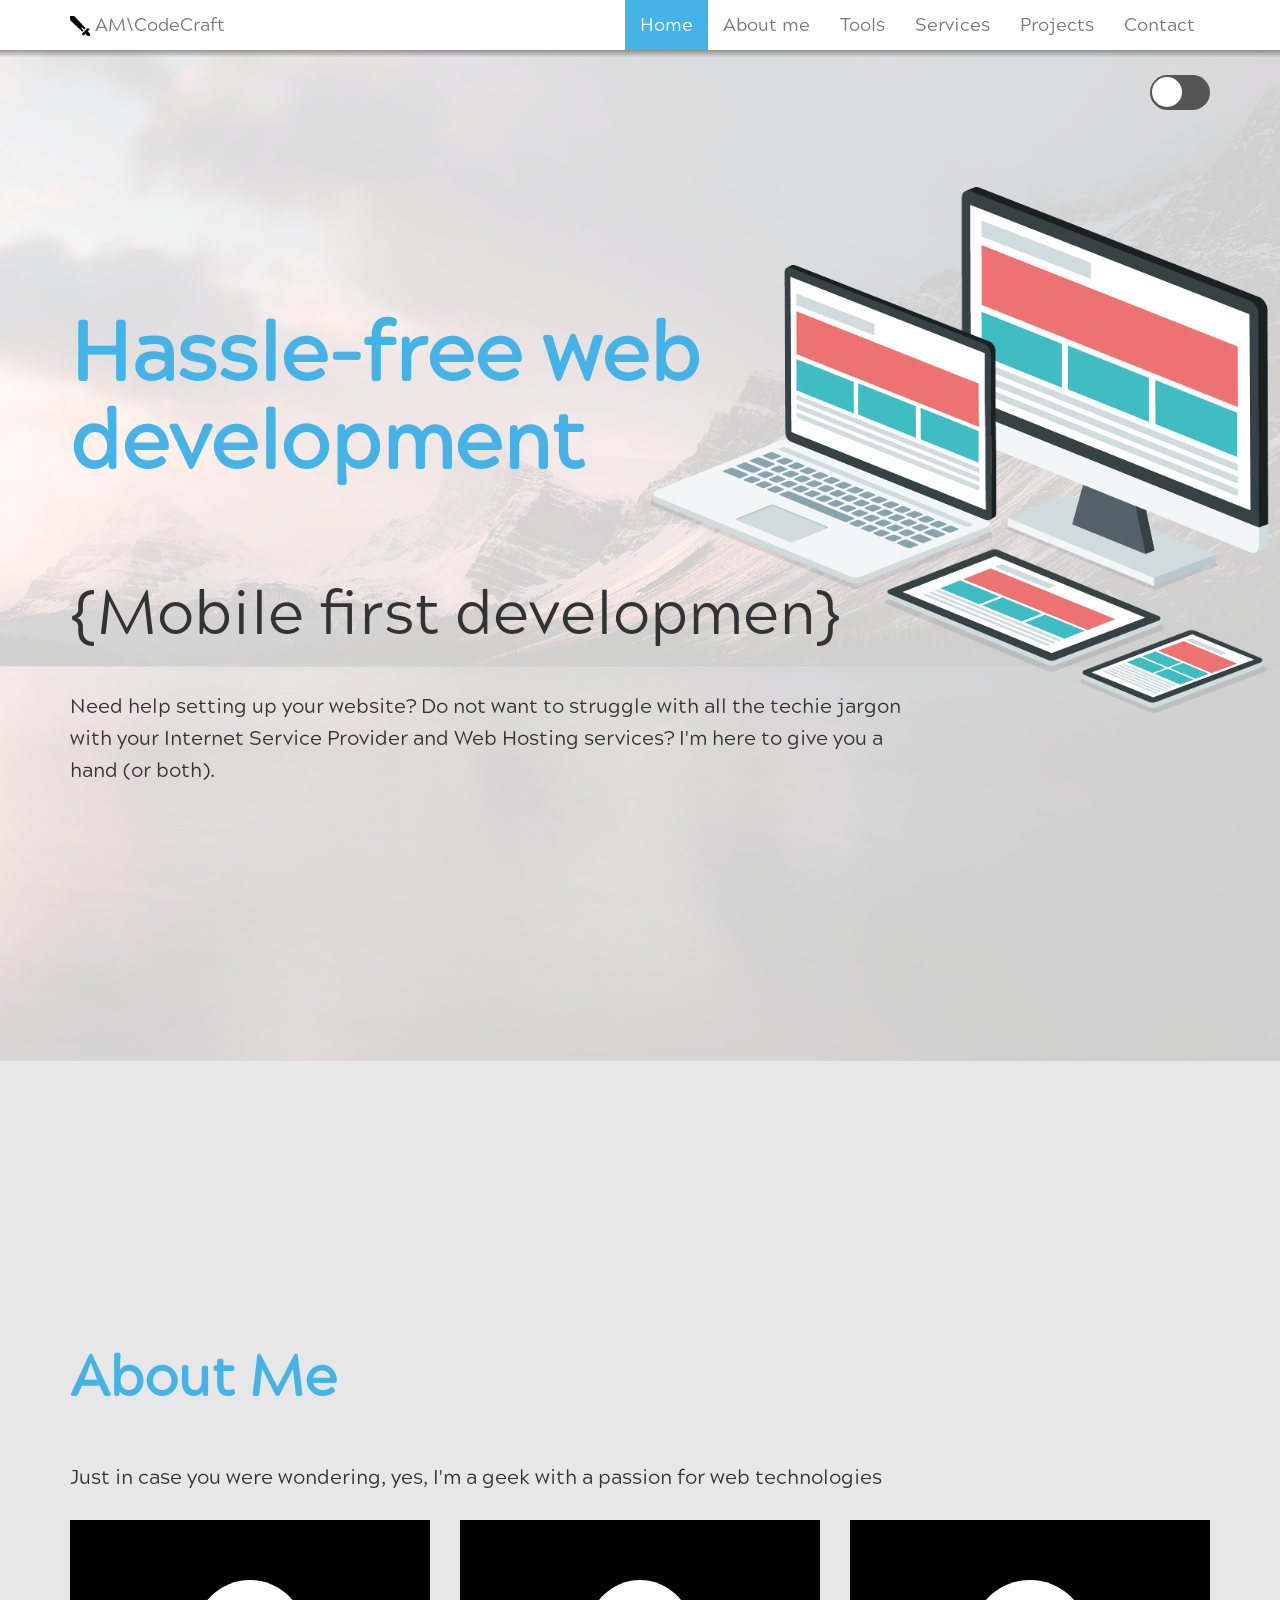
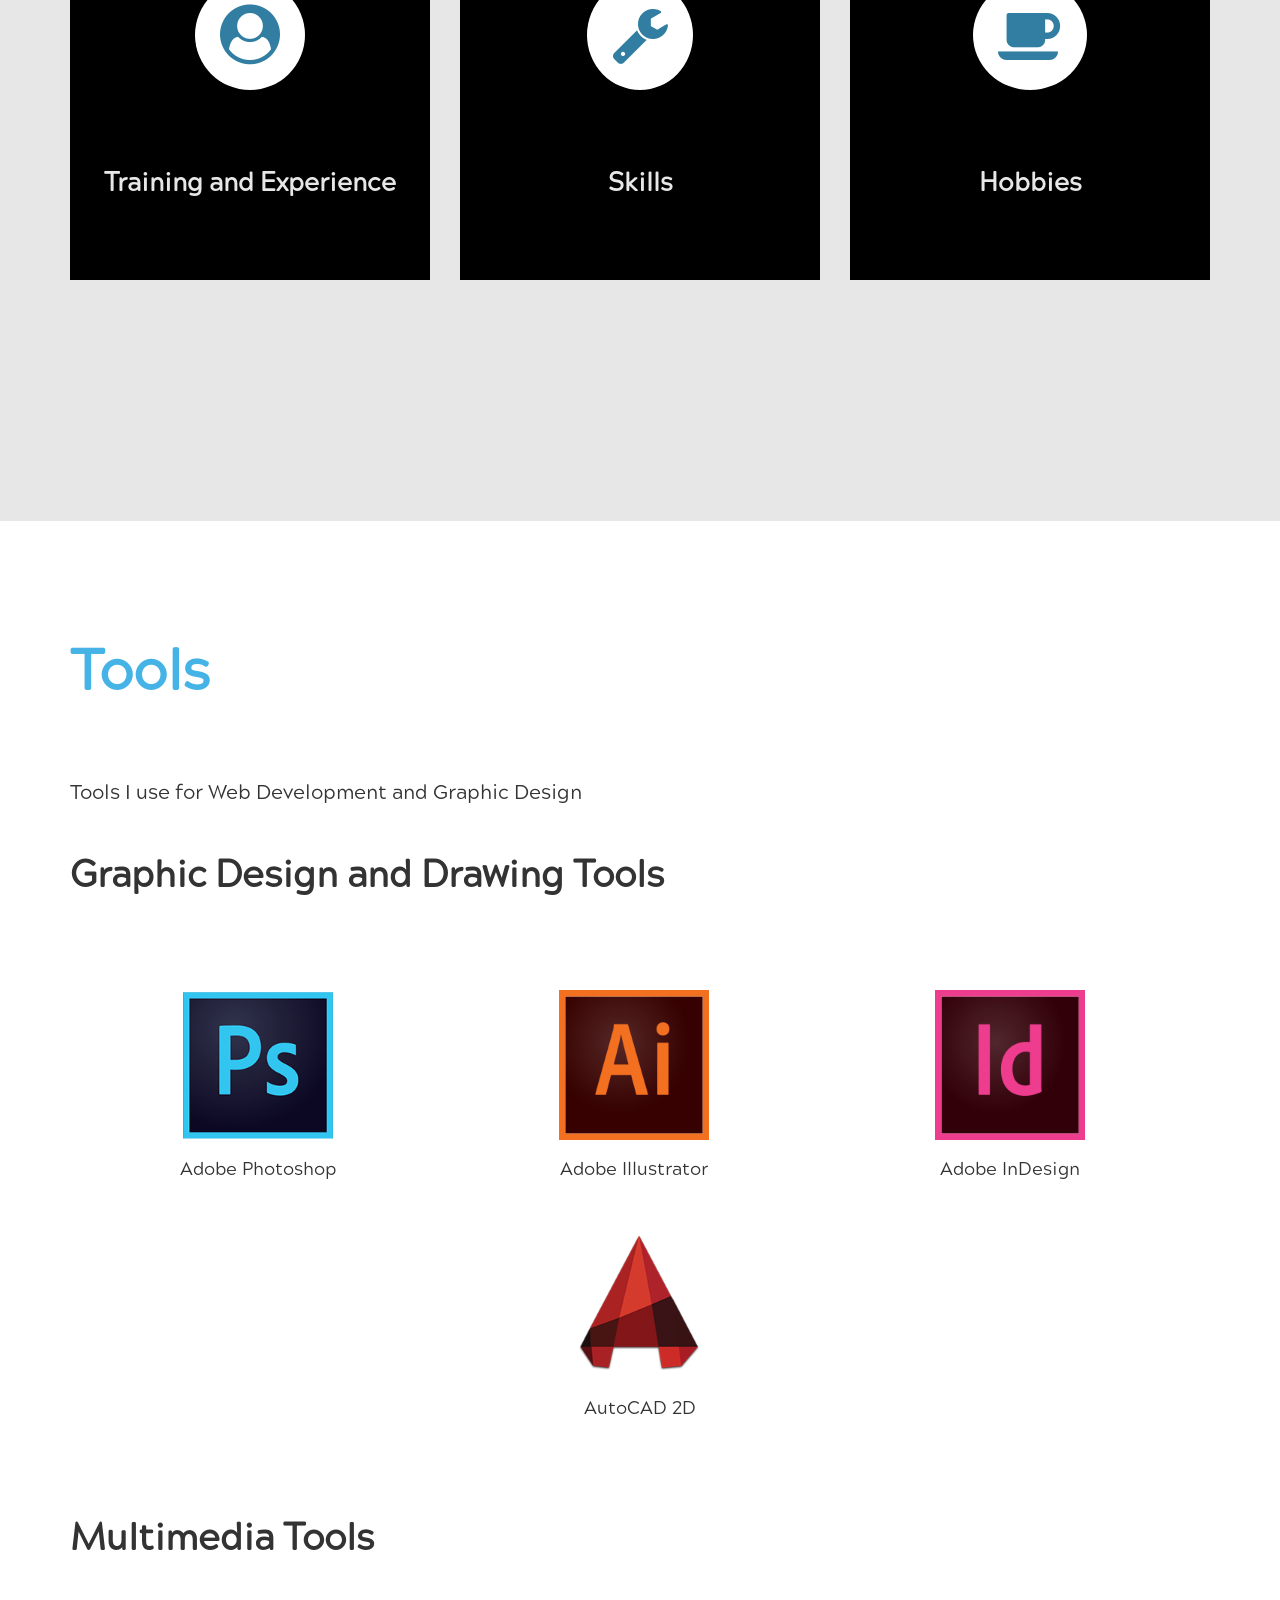
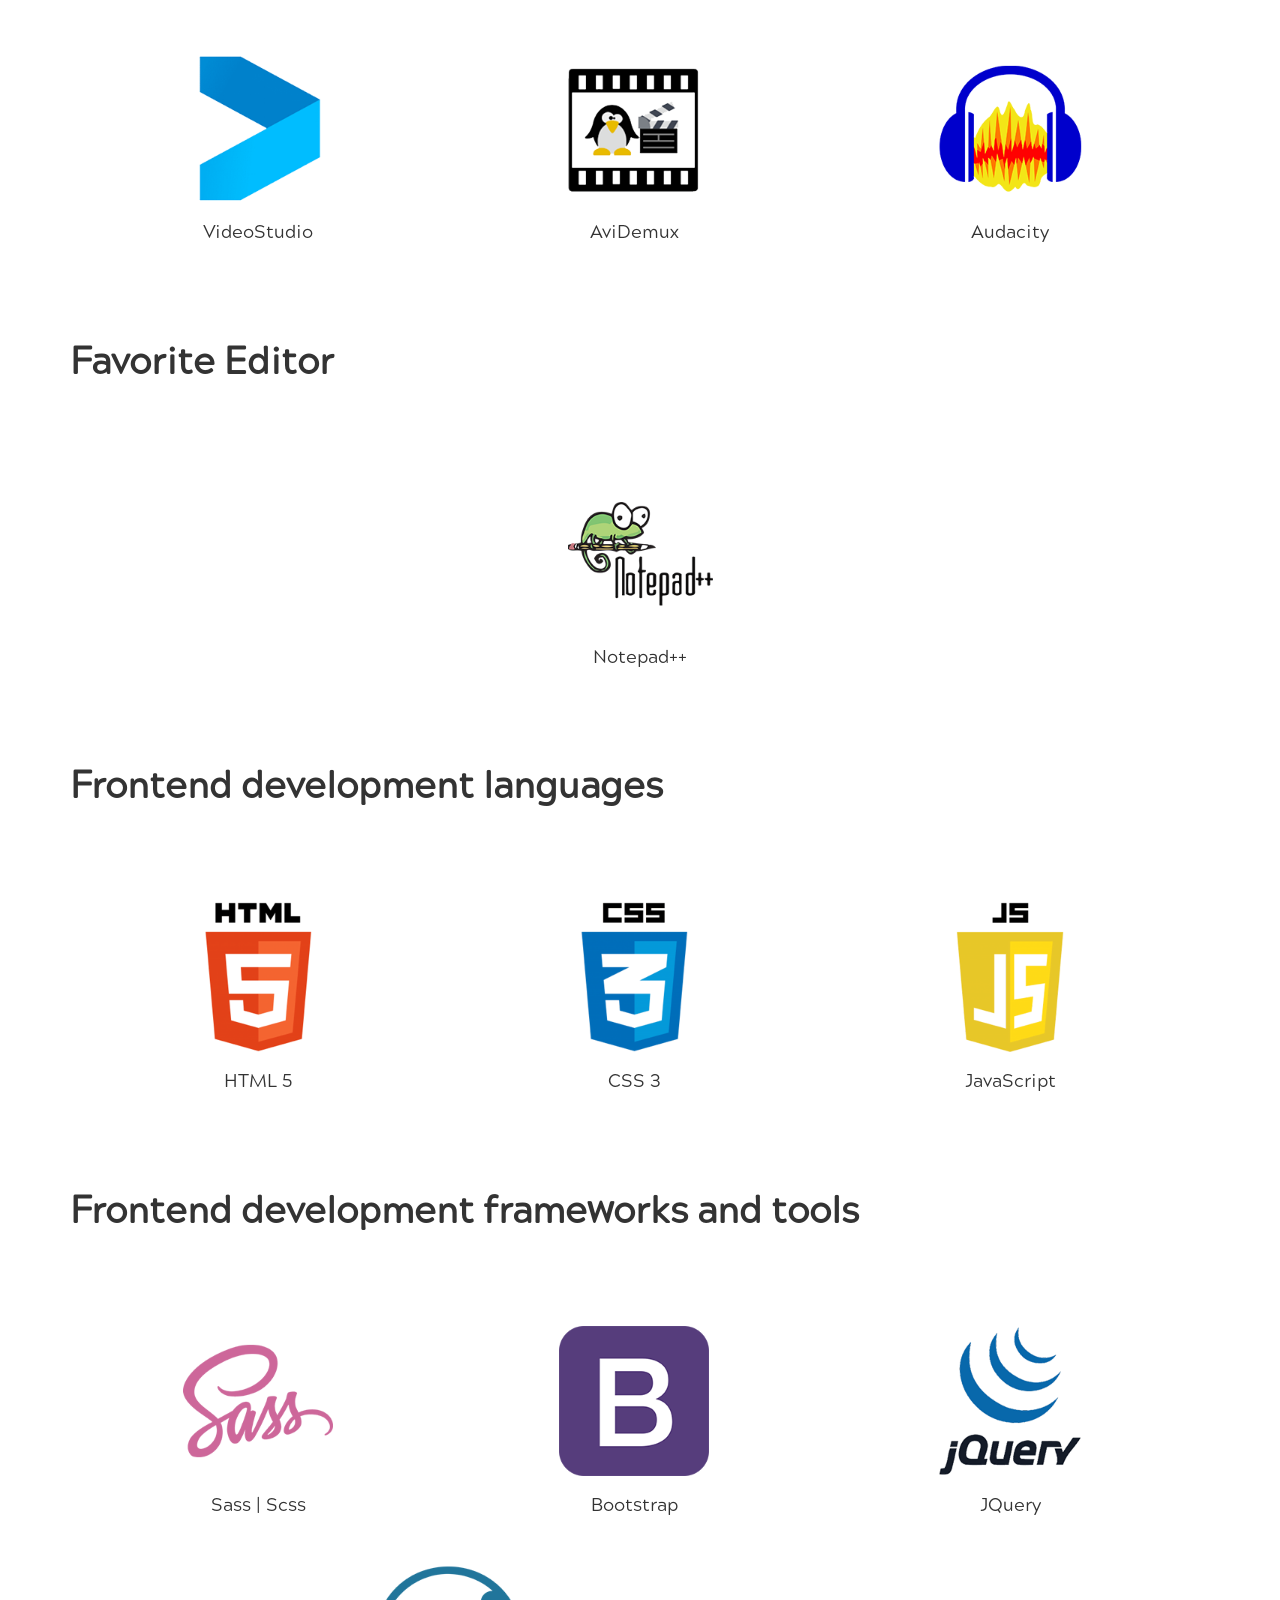
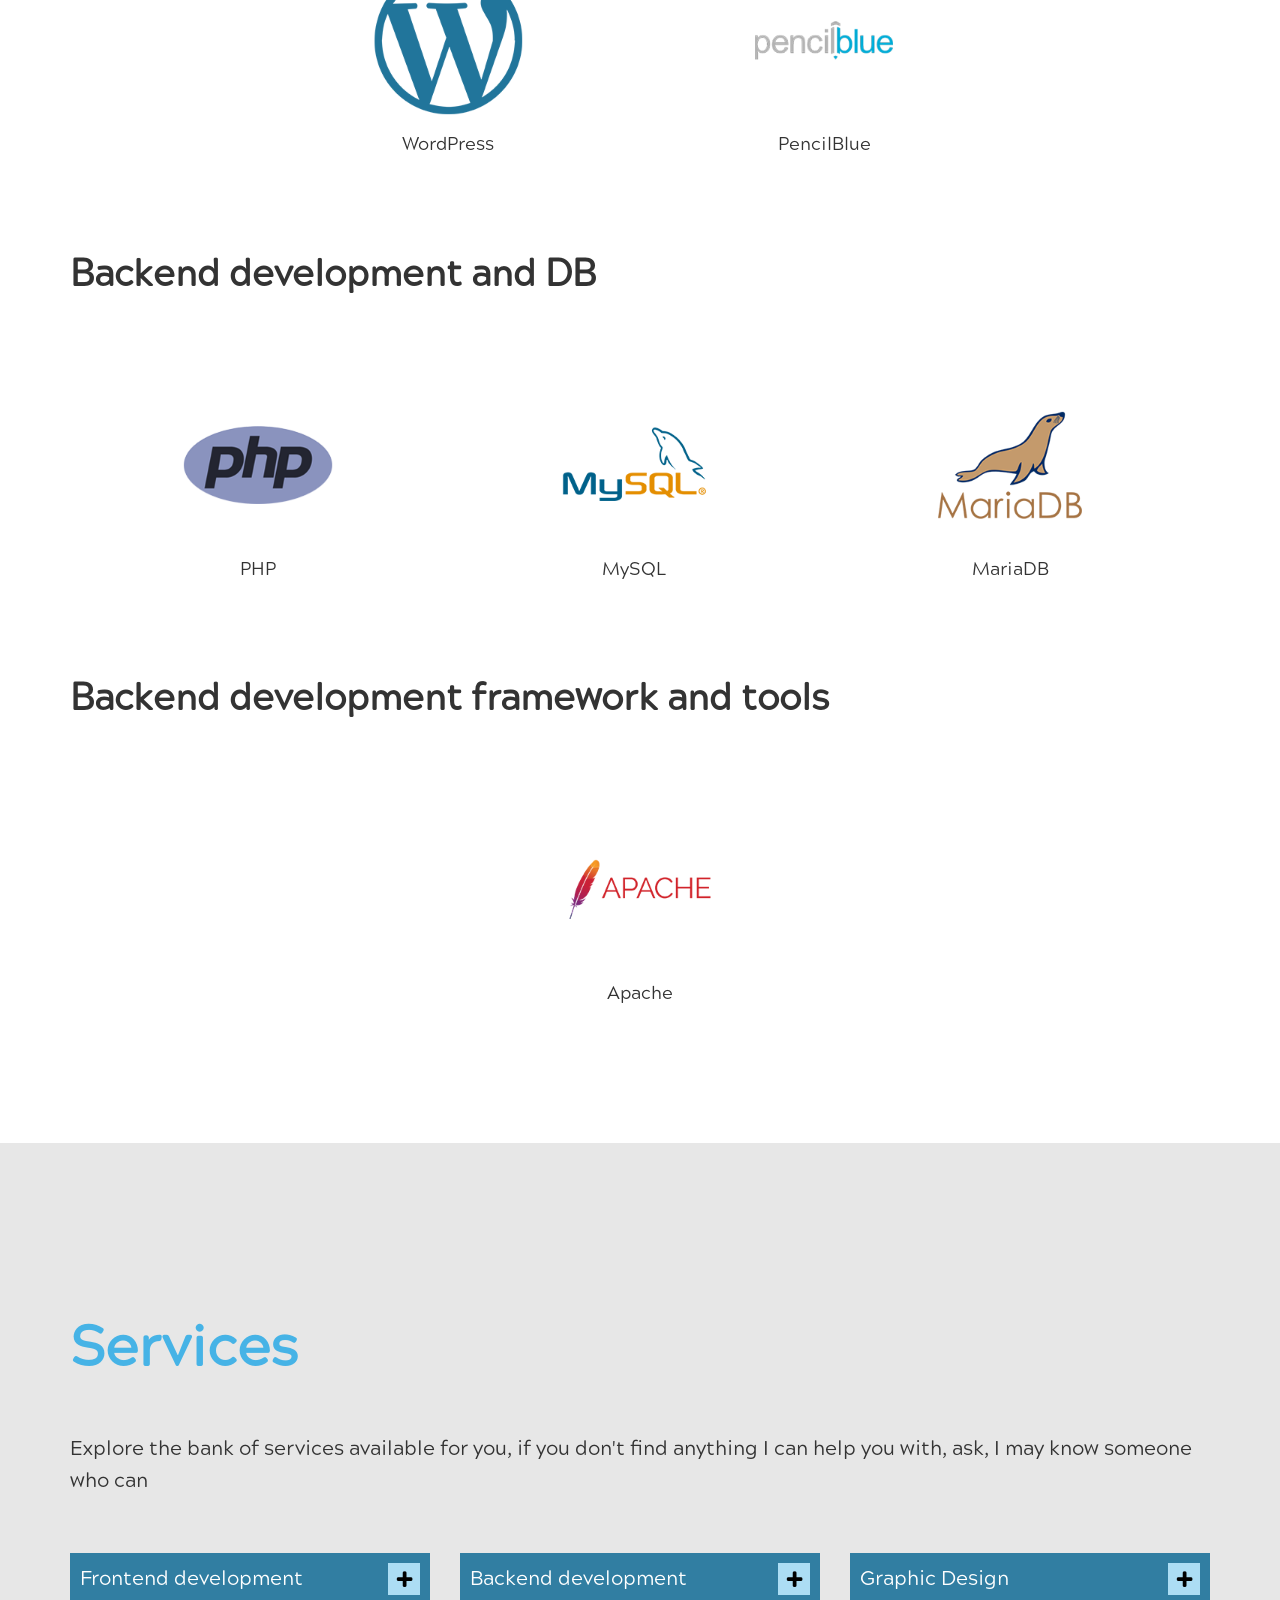
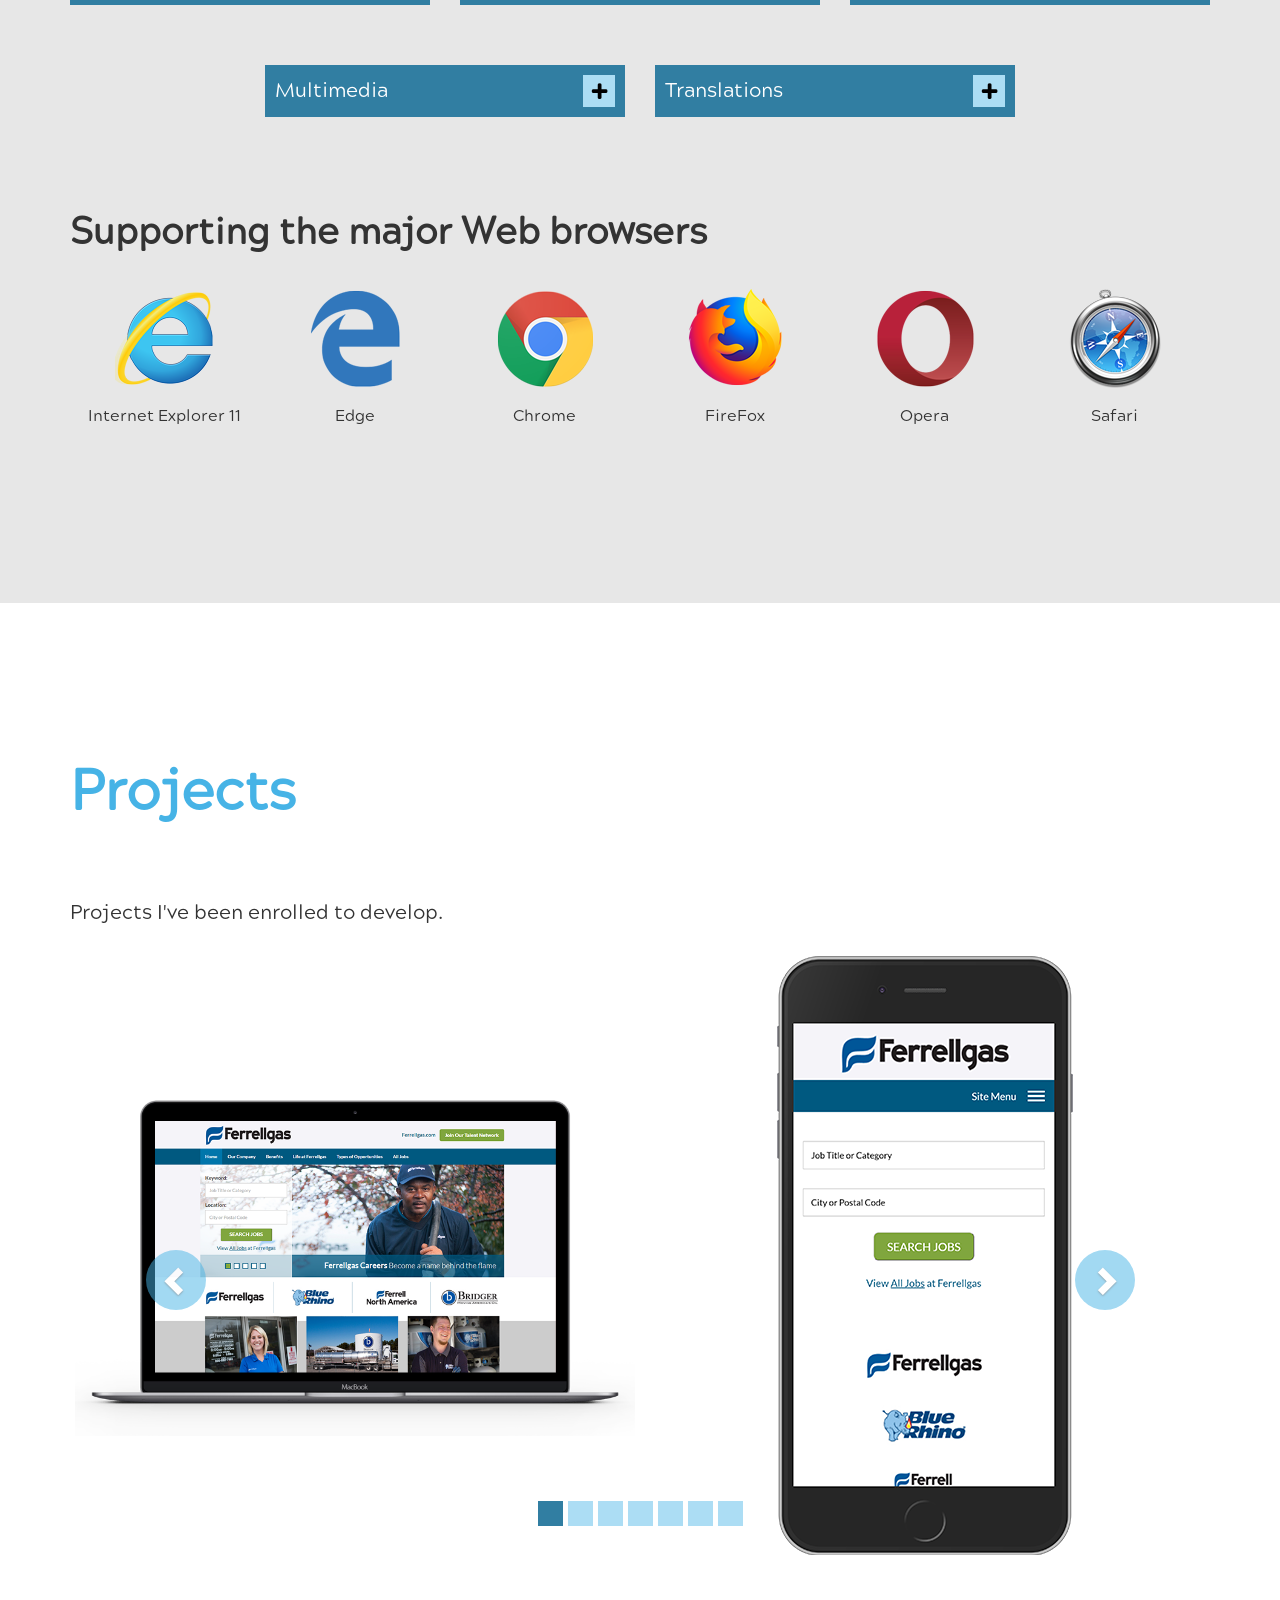
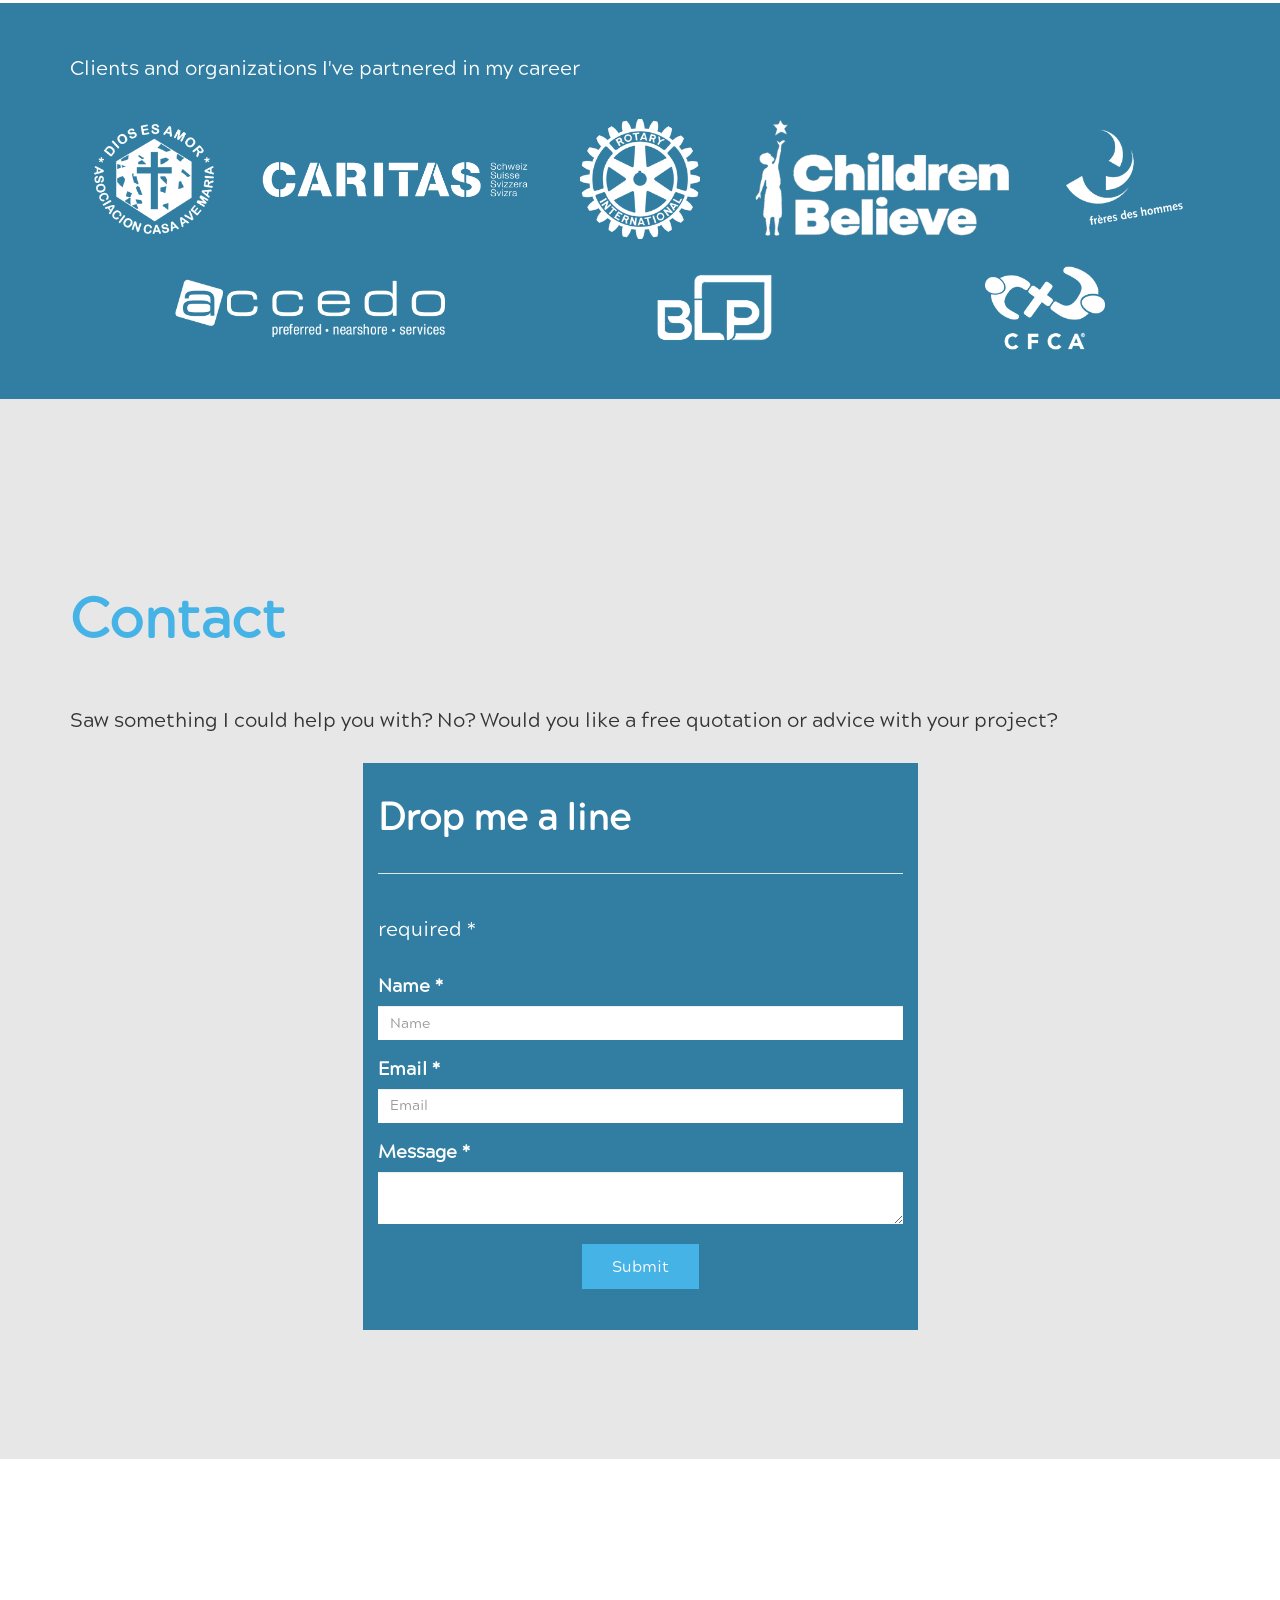
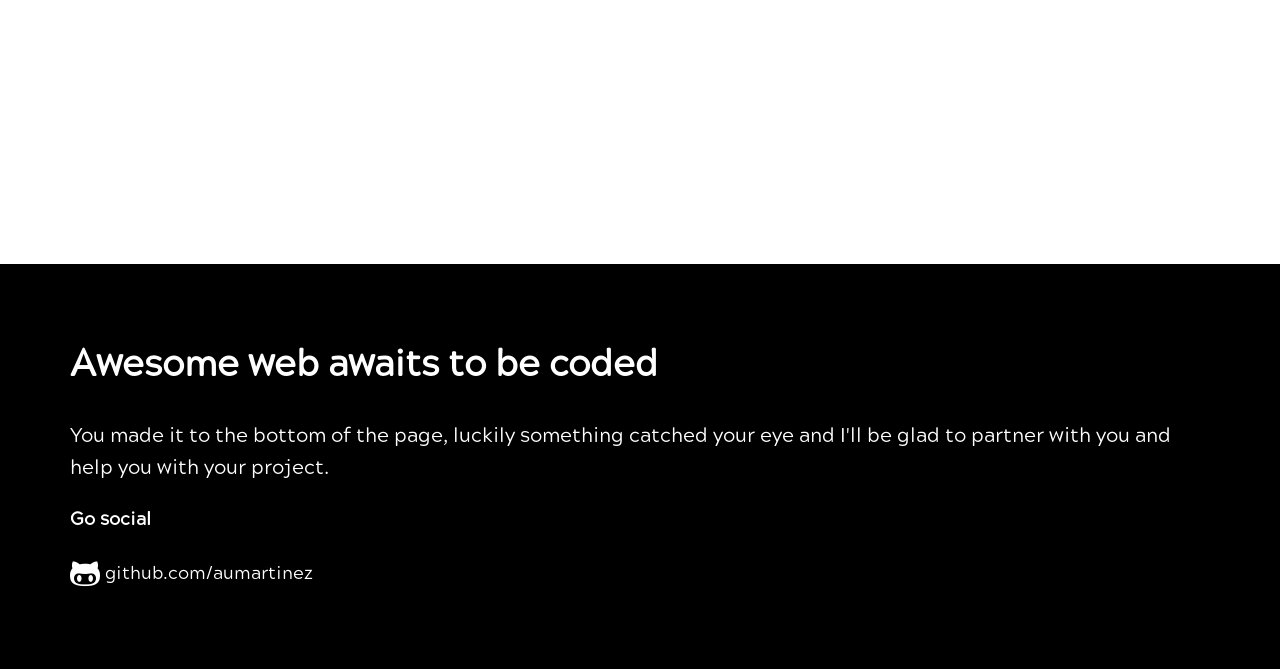
==== index.html @ 22db688a "Update index.html" ====
<!DOCTYPE html>
<html lang="en" class="global">
  <head>
    <meta charset="utf-8" />
    <meta http-equiv="X-UA-Compatible" content="IE=edge" />
    <meta name="viewport" content="width=device-width,initial-scale=1.0"/>
    <!-- The above 3 meta tags *must* come first in the head; any other head content must come *after* these tags -->
		<title>AM\CodeCraft</title>
    
    <meta name="description" content="AM\CodeCraft Web Development" />
    <meta name="keywords" content="HTML, CSS, PHP, JavaScript" />
    <meta name="author" content="Augusto Martinez" />
		
    <link rel="apple-touch-icon" sizes="57x57" href="img/apple-icon-57x57.png" />
    <link rel="apple-touch-icon" sizes="60x60" href="img/apple-icon-60x60.png" />
    <link rel="apple-touch-icon" sizes="72x72" href="img/apple-icon-72x72.png" />
    <link rel="apple-touch-icon" sizes="76x76" href="img/apple-icon-76x76.png" />
    <link rel="apple-touch-icon" sizes="114x114" href="img/apple-icon-114x114.png" />
    <link rel="apple-touch-icon" sizes="120x120" href="img/apple-icon-120x120.png" />
    <link rel="apple-touch-icon" sizes="144x144" href="img/apple-icon-144x144.png" />
    <link rel="apple-touch-icon" sizes="152x152" href="img/apple-icon-152x152.png" />
    <link rel="apple-touch-icon" sizes="180x180" href="img/apple-icon-180x180.png" />
    <link rel="icon" type="image/png" sizes="192x192"  href="img/android-icon-192x192.png" />
    <link rel="icon" type="image/png" sizes="32x32" href="img/favicon-32x32.png" />
    <link rel="icon" type="image/png" sizes="96x96" href="img/favicon-96x96.png" />
    <link rel="icon" type="image/png" sizes="16x16" href="img/favicon-16x16.png" />
    <link rel="manifest" href="/manifest.json" />
    <meta name="msapplication-TileColor" content="#ffffff" />
    <meta name="msapplication-TileImage" content="img/ms-icon-144x144.png" />
    <meta name="theme-color" content="#ffffff" />
    
		<!-- link to main stylesheet -->
    <!-- Bootstrap -->
    <link rel="stylesheet" href="css/bootstrap.min.css" type="text/css" />
    <link rel="stylesheet" href="css/font-awesome.css" type="text/css" />
    <link rel="stylesheet" href="css/global.css" type="text/css" />
    <link rel="stylesheet" href="css/animations.css" type="text/css" />
    
    <!-- scripts -->
	  
    <!-- Global site tag (gtag.js) - Google Analytics -->
    <script async src="https://www.googletagmanager.com/gtag/js?id=UA-163562978-1"></script>
    <script>
      window.dataLayer = window.dataLayer || [];
      function gtag(){dataLayer.push(arguments);}
      gtag('js', new Date());
      gtag('config', 'UA-163562978-1');
    </script>
    
    <!-- Google Tag Manager -->
    <script>
      (function(w,d,s,l,i){w[l]=w[l]||[];w[l].push({'gtm.start':
      new Date().getTime(),event:'gtm.js'});var f=d.getElementsByTagName(s)[0],
      j=d.createElement(s),dl=l!='dataLayer'?'&l='+l:'';j.async=true;j.src=
      'https://www.googletagmanager.com/gtm.js?id='+i+dl;f.parentNode.insertBefore(j,f);})
      (window,document,'script','dataLayer','GTM-MHHP962');
    </script>
    <!-- End Google Tag Manager -->   
    
    <script src="https://www.google.com/recaptcha/api.js?hl=en" async defer></script>
    
    <!-- HTML5 shim and Respond.js for IE8 support of HTML5 elements and media queries -->
    <!-- WARNING: Respond.js doesn't work if you view the page via file:// -->
    <!--[if lt IE 9]>
      <script src="js/html5shiv.min.js"></script>
      <script src="js/respond.min.js"></script>
    <![endif]-->
    
	</head>
	<body id="top">
    <!-- Google Tag Manager (noscript) -->
    <noscript><iframe src="https://www.googletagmanager.com/ns.html?id=GTM-MHHP962"
    height="0" width="0" style="display:none;visibility:hidden"></iframe></noscript>
    <!-- End Google Tag Manager (noscript) -->
    
    <script src="js/loader.js"></script>
    
    <!-- HTML start -->
    
    <header>
      <div class="bg-white">
        <div class="container">
          <div class="row">
            <div class="col-xs-12">
              <nav class="navbar navbar-default">
                <div class="navbar-header">
                  <a class="navbar-brand" href="/" title="Home">
                    <img class="hidden-sm" src="img/favicon-32x32.png" alt="Logo" />
                    <span>AM\CodeCraft</span>
                  </a>
                  
                  <div class="mobile theme-switch visible-xs">
                    <div class="slider round" data-toggle="active"></div>
                  </div> 
                  <button type="button" class="navbar-toggle sidenavbar" data-toggle="active" data-target=".sidenavbar" aria-expanded="false">
                    <span class="sr-only">Toggle navigation</span>
                    <span class="icon-bar top-bar"></span>
                    <span class="icon-bar middle-bar"></span>
                    <span class="icon-bar bottom-bar"></span>
                  </button>
                </div>
                  
                <div class="navbar-collapse sidenavbar" id="navbar">
                   <ul class="nav navbar-nav navbar-right" data-animate="navbar-scroll">
                    <li class="active"><a href="#top" data-observe="#intro">Home</a></li>
                    <li><a href="#about" data-observe="#about">About me</a></li>
                    <li><a href="#tools" data-observe="#tools">Tools</a></li>
                    <li><a href="#services" data-observe="#services">Services</a></li>
                    <li><a href="#projects" data-observe="#projects">Projects</a></li>
                    <li><a href="#contact" data-observe="#contact">Contact</a></li>
                  </ul>
                </div>        
              </nav>
            </div>
          </div>
        </div>
      </div>
    </header>
		
    <section class="hidden-xs">
      <div class="container">
        <div class="row">
          <div class="col-xs-12">
            <div class="theme-switch hidden-xs">
              <div class="slider round" data-toggle="active"></div>
            </div>            
          </div>
        </div>
      </div>
    </section>
		
    <section id="intro" class="body sec-cont" data-animate="inview">
      <div class="container bg-intro">
        <div class="row"><!-- row -->
          <div class="col-xs-12 wrap-helper">
            <div class="wrapper">
              <h1 data-animate="once" class="ani-fade-top color-primary">
                Hassle-free web development
              </h1>
              
              <!-- animated list -->
              <ul id="ani-list">
                <li>Customer satisfaction first</li>
                <li>Mobile first development</li>
                <li>Bullet proof CSS styling</li>
                <li>Legacy support</li>
                <li>Supporting major web browsers</li>
                <li>Front/Backend solutions</li>                
              </ul>
              
              <div class="row">
                <div class="col-sm-9">
                  <p>
                    Need help setting up your website? Do not want to struggle with all the techie jargon with your Internet Service Provider and Web Hosting services? I'm here to give you a hand (or both).
                  </p>
                </div>
              </div>
            </div>
          </div>
        </div><!-- /row -->
      </div>
    </section>
    
    <section id="about" class="sec-cont" data-animate="inview">
      <div class="container">
        <div class="row">
          <div class="col-xs-12 wrap-helper">
            <div class="wrapper">
              <h2 data-animate="once" class="ani-fade-top color-primary">
                About Me
              </h2>
              
              <p>
                Just in case you were wondering, yes, I'm a geek with a passion for web technologies
              </p>
              
              <div class="row">
                <div class="col-sm-4 ani-fade-right" data-animate="once">
                  <div class="flip-card"  data-toggle="active">
                    <div class="flip-card-inner">
                      <div class="flip-card-front bg-tertiary">
                        <div class="card-front-head">
                          <p class="text-center color-secondary">
                            <i class="fa fa-user-circle" aria-hidden="true"></i>
                          </p>
                        </div>
                        <div class="card-front-body">
                          <h4 class="text-center">
                            Training and Experience
                          </h4>
                        </div>
                      </div>
                      <div class="flip-card-back bg-secondary color-lite">
                        <div class="card-back-head">
                          <h4 class="text-center">
                            Training and Experience
                          </h4>
                        </div>
                        <div class="card-back-body">
                          <p>
                            I'm a self taught developer, with 5+ years of experience, worked in tens of projects and wrote more than 10,000+ lines of code.
                          </p>
                        </div>
                      </div>
                    </div>
                  </div>
                </div>
                
                <div class="col-sm-4 ani-fade-top" data-animate="once">
                  <div class="flip-card" data-toggle="active">
                    <div class="flip-card-inner">
                      <div class="flip-card-front bg-tertiary">
                        <div class="card-front-head">
                          <p class="text-center color-secondary">
                            <i class="fa fa-wrench" aria-hidden="true"></i>
                          </p>
                        </div>
                        <div class="card-front-body">
                          <h4>
                            Skills
                          </h4>
                        </div>
                      </div>
                      <div class="flip-card-back bg-secondary color-lite">
                        <div class="card-back-head">
                          <h4>
                            Skills
                          </h4>
                        </div>
                        
                        <div class="card-back-body">
                          <p>
                            From a small business add to share on your social networks to create your own website, I have the tools and skills to help you with it.
                          </p>
                        </div>                        
                      </div>
                    </div>
                  </div>
                </div>
                
                <div class="col-sm-4 ani-fade-left" data-animate="once">
                  <div class="flip-card" data-toggle="active">
                    <div class="flip-card-inner">
                      <div class="flip-card-front bg-tertiary">
                        <div class="card-front-head">
                          <p class="text-center color-secondary">
                            <i class="fa fa-coffee" aria-hidden="true"></i>
                          </p>
                        </div>
                        <div class="card-front-body">
                          <h4>
                            Hobbies
                          </h4>
                        </div>
                      </div>
                      <div class="flip-card-back bg-secondary color-lite">
                         <div class="card-back-head">
                          <h4>
                            Hobbies
                          </h4>
                        </div>
                        
                        <div class="card-back-body">
                          <p>
                            Coffee lover, husband and father to 3 children, love watching movies, playing chess and of course coding and learning about new technologies.
                          </p>
                        </div>  
                      </div>
                    </div>
                  </div>
                </div>
              </div>
            </div>
          </div>
        </div>
      </div>
    </section>
    
    <section id="tools" class="sec-cont" data-animate="inview">
      <div class="container">
        <div class="row">
          <div class="col-xs-12 wrap-helper">
            <div class="wrapper">
              <h2 data-animate="once" class="ani-fade-top color-primary">
                Tools
              </h2>
              
              <div class="row">
                <div class="col-sm-9">
                  <p>
                    Tools I use for Web Development and Graphic Design
                  </p>
                </div>
              </div>
              
              <div class="row">
                <div class="col-xs-12">
                  <h3>
                    Graphic Design and Drawing Tools
                  </h3>
                  
                  <ul class="icons-list">
                    <li>
                      <img src="img/icon-ps.png" alt="Adobe PhotoShop" />
                      <span>Adobe Photoshop</span>
                    </li>
                    <li>
                      <img src="img/icon-ai.png" alt="Adobe Illustrator" />
                      <span>Adobe Illustrator</span>
                    </li>
                    <li>
                      <img src="img/icon-id.png" alt="Adobe InDesign" />
                      <span>Adobe InDesign</span>
                    </li>
                    <li class="single-center">
                      <img src="img/icon-autocad.png" alt="AutoCAD 2D" />
                      <span>AutoCAD 2D</span>
                    </li>
                  </ul>
                </div>
                
                <div class="col-xs-12">
                  <h3>
                    Multimedia Tools
                  </h3>
                  
                  <ul class="icons-list">
                    <li>
                      <img src="img/icon-videostudio.png" alt="Corel VideoStudio" />
                      <span>VideoStudio</span>
                    </li>
                    <li>
                      <img src="img/icon-avidemux.png" alt="AviDemux Video Editor" />
                      <span>AviDemux</span>
                    </li>
                    <li>
                      <img src="img/icon-audacity.png" alt="Audacity" />
                      <span>Audacity</span>
                    </li>
                  </ul>
                </div>
                
                <div class="col-xs-12">
                  <h3>
                    Favorite Editor
                  </h3>
                  
                  <ul class="icons-list">
                    <li class="single-center">
                      <img src="img/icon-notepad.png" alt="Corel VideoStudio" />
                      <span>Notepad++</span>
                    </li>                    
                  </ul>
                </div>
                
                <div class="col-xs-12">
                  <h3>
                    Frontend development languages
                  </h3>
                  
                  <ul class="icons-list">
                    <li>
                      <img src="img/icon-html5.png" alt="HTML 5" />
                      <span>HTML 5</span>
                    </li>
                    <li>
                      <img src="img/icon-css3.png" alt="CSS 3" />
                      <span>CSS 3</span>
                    </li>
                    <li>
                      <img src="img/icon-js.png" alt="JavaScript" />
                      <span>JavaScript</span>
                    </li>
                  </ul>
                </div>
                
                <div class="col-xs-12">
                  <h3>
                    Frontend development frameworks and tools
                  </h3>
                  
                  <ul class="icons-list">
                    <li>
                      <img src="img/icon-sass.png" alt="Sass" />
                      <span>Sass | Scss</span>
                    </li>
                    <li>
                      <img src="img/icon-bootstrap.png" alt="Bootstrap" />
                      <span>Bootstrap</span>
                    </li>
                    <li>
                      <img src="img/icon-jquery.png" alt="JQuery" />
                      <span>JQuery</span>
                    </li>
                    <li class="icons-2-center">
                      <img src="img/icon-wp.png" alt="WordPress" />
                      <span>WordPress</span>
                    </li>
                    <li>
                      <img src="img/icon-pencilblue.png" alt="PencilBlue" />
                      <span>PencilBlue</span>
                    </li>
                  </ul>
                </div>
                
                <div class="col-xs-12">
                  <h3>
                    Backend development and DB
                  </h3>
                  
                  <ul class="icons-list">
                    <li>
                      <img src="img/icon-php.png" alt="PHP" />
                      <span>PHP</span>
                    </li>
                    <li>
                      <img src="img/icon-mysql.png" alt="MySQL" />
                      <span>MySQL</span>
                    </li>
                    <li>
                      <img src="img/icon-mariadb.png" alt="MariaDB" />
                      <span>MariaDB</span>
                    </li>
                  </ul>
                </div>
                
                <div class="col-xs-12">
                  <h3>
                    Backend development framework and tools
                  </h3>
                  
                  <ul class="icons-list">
                    <li class="single-center">
                      <img src="img/icon-apache.png" alt="Apache" />
                      <span>Apache</span>
                    </li>
                  </ul>
                </div>
              </div>
            </div>
          </div>
        </div>
      </div>
    </section>
    
    <section id="services" class="sec-cont" data-animate="inview">
      <div class="container">
        <div class="row">
          <div class="col-xs-12 wrap-helper">
            <div class="wrapper">
              <h2 data-animate="once" class="ani-fade-top color-primary">
                Services
              </h2>
              
              <p>
                Explore the bank of services available for you, if you don't find anything I can help you with, ask, I may know someone who can
              </p>
              
              <div class="row">
                <div class="col-sm-4">
                  <ul class="collapsible-card">
                    <li class="card-head"><a href="#panel-01" class="collapsed" data-toggle="collapse" aria-expanded="false">Frontend <span class="hidden-sm">development</span> <span class="card-sign"></span></a>
                      <ul id="panel-01" class="card-body collapse">
                        <li><i class="fa fa-check-circle" aria-hidden="true"></i> <span>Web sites UI development</span></li>
                        <li><i class="fa fa-check-circle" aria-hidden="true"></i> <span>CSS animated widgets</span></li>
                        <li><i class="fa fa-check-circle" aria-hidden="true"></i> <span>JS animated widgets</span></li>
                        <li><i class="fa fa-check-circle" aria-hidden="true"></i> <span>JS solutions</span></li>
                        <li><i class="fa fa-check-circle" aria-hidden="true"></i> <span>JS form validations</span></li>
                      </ul>
                    </li>
                  </ul>
                </div>
                
                <div class="col-sm-4">
                  <ul class="collapsible-card">
                    <li class="card-head"><a href="#panel-02" class="collapsed" data-toggle="collapse" aria-expanded="false">Backend <span class="hidden-sm">development</span> <span class="card-sign"></span></a>
                      <ul id="panel-02" class="card-body collapse">
                        <li><i class="fa fa-check-circle" aria-hidden="true"></i> <span>PHP applications</span></li>                        
                        <li><i class="fa fa-check-circle" aria-hidden="true"></i> <span>MySQL databases setup</span></li>
                      </ul>
                    </li>
                  </ul>
                </div>
                
                <div class="col-sm-4">
                  <ul class="collapsible-card">
                    <li class="card-head"><a href="#panel-03" class="collapsed" data-toggle="collapse" aria-expanded="false">Graphic Design <span class="card-sign"></span></a>
                      <ul id="panel-03" class="card-body collapse">
                        <li><i class="fa fa-check-circle" aria-hidden="true"></i> <span>Print or Web banners</span></li>
                        <li><i class="fa fa-check-circle" aria-hidden="true"></i> <span>Social media posters</span></li>
                        <li><i class="fa fa-check-circle" aria-hidden="true"></i> <span>Print Design</span></li>
                        <li><i class="fa fa-check-circle" aria-hidden="true"></i> <span>Technical Blue prints drawing and printing</span></li>
                        <li><i class="fa fa-check-circle" aria-hidden="true"></i> <span>Magazines or Books compose</span></li>
                      </ul>
                    </li>
                  </ul>
                </div>
                
                <div class="col-sm-4 col-sm-offset-2 clearfix">
                  <ul class="collapsible-card">
                    <li class="card-head"><a href="#panel-04" class="collapsed" data-toggle="collapse" aria-expanded="false">Multimedia <span class="card-sign"></span></a>
                      <ul id="panel-04" class="card-body collapse">
                        <li><i class="fa fa-check-circle" aria-hidden="true"></i> <span>Video &amp; Audio editing</span></li>
                        <li><i class="fa fa-check-circle" aria-hidden="true"></i> <span>Radio slots production and edition</span></li>
                        <li><i class="fa fa-check-circle" aria-hidden="true"></i> <span>Interactive Multimedia CDROMS/DVD production</span></li>
                      </ul>
                    </li>
                  </ul>
                </div>
                
                <div class="col-sm-4">
                  <ul class="collapsible-card">
                    <li class="card-head"><a href="#panel-05" class="collapsed" data-toggle="collapse" aria-expanded="false">Translations <span class="card-sign"></span></a>
                      <ul id="panel-05" class="card-body collapse">
                        <li><i class="fa fa-check-circle" aria-hidden="true"></i> <span>English to Spanish</span></li>
                        <li><i class="fa fa-check-circle" aria-hidden="true"></i> <span>German to Spanish</span></li>
                        <li><i class="fa fa-check-circle" aria-hidden="true"></i> <span>Spanish to English</span></li>
                        <li><i class="fa fa-check-circle" aria-hidden="true"></i> <span>German to English</span></li>
                      </ul>
                    </li>
                  </ul>
                </div>
                  
              </div>
              
              <div class="row sec-padding">
                <div class="col-xs-12">
                  <h3>
                    Supporting the major Web browsers
                  </h3>
                  
                  <ul class="logos-list">
                    <li>
                      <img src="img/logo-ie11.png" class="img-responsive" alt="Internet Explorer" />
                      <span>Internet Explorer 11</span>
                    </li>
                    <li>
                      <img src="img/logo-edge.png" class="img-responsive" alt="Internet Edge Explorer" />
                      <span>Edge</span>
                    </li>
                    <li>
                      <img src="img/logo-chrome.png" class="img-responsive" alt="Google Chrome" />
                      <span>Chrome</span>
                    </li>
                    <li>
                      <img src="img/logo-firefox.png" class="img-responsive" alt="Mozilla FireFox" />
                      <span>FireFox</span>
                    </li>
                    <li>
                      <img src="img/logo-opera.png" class="img-responsive" alt="Opera" />
                      <span>Opera</span>
                    </li>
                    <li>
                      <img src="img/logo-safari.png" class="img-responsive" alt="Safari" />
                      <span>Safari</span>
                    </li>
                  </ul>
                </div>
              </div>
            </div>
          </div>
        </div>
      </div> 
    </section>
    
    <section id="projects" class="sec-cont no-bottom" data-animate="inview">
      <div class="container">
        <div class="row">
          <div class="col-xs-12 wrap-helper">
            <div class="wrapper">
              <h2 data-animate="once" class="ani-fade-top color-primary">
                Projects
              </h2>
              
              <div class="row">
                <div class="col-sm-9">
                  <p>
                    Projects I've been enrolled to develop.
                  </p>
                </div>
              </div>
              
              <div class="row">
                <div class="col-xs-12">
                    <div id="projects-carousel" class="carousel slide" data-ride="carousel">
                      <!-- Indicators -->
                      <ol class="carousel-indicators">
                        <li data-target="#projects-carousel" data-slide-to="0" class="active"></li>
                        <li data-target="#projects-carousel" data-slide-to="1"></li>
                        <li data-target="#projects-carousel" data-slide-to="2"></li>
                        <li data-target="#projects-carousel" data-slide-to="3"></li>
                        <li data-target="#projects-carousel" data-slide-to="4"></li>
                        <li data-target="#projects-carousel" data-slide-to="5"></li>
                        <li data-target="#projects-carousel" data-slide-to="6"></li>
                      </ol>

                      <!-- Wrapper for slides -->
                      <div class="carousel-inner">
                        <div class="item active">
                          <ul class="img-wrapper list-inline">
                            <li class="hidden-xs"><img src="img/desktop-01.png" alt="Desktop" class="img-responsive" /></li>
                            <li><img src="img/mobile-01.png" alt="Mobile" class="img-responsive center" /></li>
                          </ul>   
                        </div>

                        <div class="item">
                          <ul class="img-wrapper list-inline">
                            <li class="hidden-xs"><img src="img/desktop-02.png" alt="Desktop" class="img-responsive" /></li>
                            <li><img src="img/mobile-02.png" alt="Mobile" class="img-responsive center" /></li>
                          </ul>                          
                        </div>

                        <div class="item">
                          <ul class="img-wrapper list-inline">
                            <li class="hidden-xs"><img src="img/desktop-03.png" alt="Desktop" class="img-responsive" /></li>
                            <li><img src="img/mobile-03.png" alt="Mobile" class="img-responsive center" /></li>
                          </ul>                          
                        </div>
                        
                        <div class="item">
                          <ul class="img-wrapper list-inline">
                            <li class="hidden-xs"><img src="img/desktop-04.png" alt="Desktop" class="img-responsive" /></li>
                            <li><img src="img/mobile-04.png" alt="Mobile" class="img-responsive center" /></li>
                          </ul>                          
                        </div>
                        
                        <div class="item">
                          <ul class="img-wrapper list-inline">
                            <li class="hidden-xs"><img src="img/desktop-05.png" alt="Desktop" class="img-responsive" /></li>
                            <li><img src="img/mobile-05.png" alt="Mobile" class="img-responsive center" /></li>
                          </ul>                          
                        </div>
                        
                        <div class="item">
                          <ul class="img-wrapper list-inline">
                            <li class="hidden-xs"><img src="img/desktop-06.png" alt="Desktop" class="img-responsive" /></li>
                            <li><img src="img/mobile-06.png" alt="Mobile" class="img-responsive center" /></li>
                          </ul>                          
                        </div>
                        
                        <div class="item">
                          <ul class="img-wrapper list-inline">
                            <li class="hidden-xs"><img src="img/desktop-07.png" alt="Desktop" class="img-responsive" /></li>
                            <li><img src="img/mobile-07.png" alt="Mobile" class="img-responsive center" /></li>
                          </ul>                          
                        </div>
                      </div>

                      <!-- Left and right controls -->
                      <a class="left carousel-control" href="#projects-carousel" data-slide="prev">
                        <span class="glyphicon glyphicon-chevron-left"></span>
                        <span class="sr-only">Previous</span>
                      </a>
                      <a class="right carousel-control" href="#projects-carousel" data-slide="next">
                        <span class="glyphicon glyphicon-chevron-right"></span>
                        <span class="sr-only">Next</span>
                      </a>
                    </div><!-- /carousel -->             
                </div>
              </div>
              
            </div>            
          </div>
        </div>
      </div>
      
      <div class="clients-banner bg-secondary">
        <div class="container">
          <div class="row">          
            <div class="col-xs-12">
              <p class="color-white">
                Clients and organizations I've partnered in my career
              </p>
              <ul class="row clients-list">
                <li class="logo-stack"><img src="img/logo-acam.png" alt="Casa Ave Maria" /></li>
                <li class="logo-stripe"><img src="img/logo-caritas.png" alt="Caritas Suiza" /></li>
                <li class="logo-stack"><img src="img/logo-rotary.png" alt="Rotary Club of Ventura" /></li>
                <li class="logo-stripe"><img src="img/logo-childrenbelieve.png" alt="Children Believe of Canada" /></li>
                <li class="logo-stack"><img src="img/logo-freres.png" alt="Freres des Hommes - Luxembourg" /></li>
                <li class="logo-stripe"><img src="img/logo-accedo.png" alt="Accedo Technologies" /></li>
                <li class="logo-stack"><img src="img/logo-blp.png" alt="BLP" /></li>
                <li class="logo-stack"><img src="img/logo-cfca.png" alt="Christian Foundation for Children and Aging" /></li>
              </ul>
            </div>
          </div>
        </div>
      </div>
    </section>
    
    <section id="contact" class="sec-cont" data-animate="inview">
      <div class="container">
        <div class="row">
          <div class="col-xs-12 wrap-helper">
            <div class="wrapper">
              <h2 data-animate="once" class="ani-fade-top color-primary">
                Contact
              </h2>
              
              <p>
                Saw something I could help you with? No? Would you like a free quotation or advice with your project? 
              </p>
              
              <div class="row">
                <div class="col-sm-10 col-md-6 col-center">
                  <form class="bg-secondary color-white" id="contact-form" action="https://accedo-gps.000webhostapp.com/contact.php" method="post">
                    <legend>
                      <h3 class="color-white">
                        Drop me a line
                      </h3>
                    </legend>
                    
                    <div id="error-div" class="alert alert-danger">
                    </div>
                    
                    <fieldset>                    
                      <div class="form-group">
                        <p class="required">
                          required <span class="required">*</span>
                        </p>
                        <label for="name">
                          Name <span class="required">*</span>
                        </label>
                        <input id="name" class="form-control" name="name" type="text" placeholder="Name" />
                        <div class="err-mess">
                          <p><span class="required">*</span> Kindly introduce your self</p>
                        </div>
                      </div>
                      
                      <div class="form-group">
                        <label for="email">
                          Email <span class="required">*</span>
                        </label>
                        <input id="email" class="form-control" name="email" type="text" placeholder="Email" />
                        <div class="err-mess">
                          <p><span class="required">*</span> Add a valid email address to get a response</p>
                        </div>
                      </div>
                      
                      <div class="form-group">
                        <label for="message">
                          Message <span class="required">*</span>
                        </label>
                        <textarea id="message" name="message" class="form-control"></textarea>
                        <div class="err-mess">
                          <p><span class="required">*</span> Please let me know how I can help you</p>
                        </div>
                      </div>
                      
                      <div class="form-group">
                        <div class="g-recaptcha" data-size="compact" data-sitekey="6LcoQeYUAAAAAMqko3cFOlT_jzZ3tDsjbSv8PvAq">
                        </div>
                        <div id="recaptcha">
                        </div>
                        <div class="err-mess">
                          <p><span class="required">*</span> Don't forget the CAPTCHA</p>
                        </div>
                      </div>
                      
                      <div class="form-group">
                        <div id="success-div" class="alert alert-success">
                        </div>
                      </div>
                      
                      <div class="from-group">
                        <p class="text-center">
                          <button id="submit-form" name="submit-form" class="btn-primary" type="submit">Submit</button>
                        </p>
                      </div>
                    </fieldset>
                  </form>
                </div>
              </div>
            </div>
          </div>
        </div>
      </div>
      
      <div class="loader">
        <img src="img/loader.gif" alt="loader" />
      </div>
    </section>
    
		<footer class="bg-black" data-animate="inview">
      <div class="container">
        <div class="row">
          <div class="col-xs-12">          
            <h3 class="color-white">
              Awesome web awaits to be coded
            </h3>
            
            <p class="color-white">
              You made it to the bottom of the page, luckily something catched your eye and I'll be glad to partner with you and help you with your project.
            </p>
            
            <h4 class="color-white">
              Go social
            </h4>
            
            <ul class="social color-white">              
              <li><span class="icon github"><i class="fa fa-github-alt" aria-hidden="true"></i></span> <a href="https://github.com/aumartinez" target="_blank" class="color-white" title="Github link">github.com/aumartinez</a></li>
            </ul>
          </div>
        </div>
      </div>
		</footer>
    
    <!-- jQuery (necessary for Bootstrap's JavaScript plugins) -->
    <script src="js/jquery.min.js"></script>
    <!-- Include all compiled plugins (below), or include individual files as needed -->
    <script src="js/bootstrap.min.js"></script>
    <script src="js/components.js"></script>
    <script src="js/contact.js"></script>
  </body>
</html>
---- css/global.css ----
/* CSS */
@font-face {
  font-family: "Acherus";
  src: url("../fonts/acherus_grotesque_-_regular.woff");
  font-display: swap;
}

/* Global */

* {
  margin: 0;
  padding: 0;
  box-sizing: border-box;  
}

body{
  font-family: "Acherus", Helvetica, Arial, sans-serif;
  font-size: 18px;
  line-height: 1.6;
  background-color: #fff;
  color: #333;
  overflow-x: hidden;
}

header,
nav,
section,
footer {
  display: block;
}

ul {
  padding-left: 40px;
  list-style: none;
}

div[class*="col-"].col-center {
  margin: auto;
  float: none;
}

/* Helpers */

.text-center-xs {
  text-align: center;
}

.img-responsive.center {
  margin: 0 auto;
}

ul.list-inline {
  margin-left: 0;
}

.clearfix {
  clear: both;
}

div.no-bottom,
section.no-bottom,
.sec-cont.no-bottom,
.no-bottom {
  padding-bottom: 0;
}

/* Titles */

h1 {
  font-size: 40px;
}

h2 {
  font-size: 36px;
}

h3 {
  font-size: 30px;
}

h1,
h2,
h3,
h4 {
  margin-bottom: 1em;
  font-weight: bold;
}

p {
  margin: 1em 0 1.3em;
}

/* Branding */

.bg-primary {
  background-color: #46b3e6;
}

.bg-secondary {
  background-color: #317ea2;
}

.bg-tertiary {
  background-color: #000;
}

.bg-fourth {
  background-color: #404040;
}

.bg-white {
  background-color: #fff;
}

.bg-black {
  background-color: #000; 
}

a.color-primary,
.color-primary {
  color: #46b3e6;
}

a.color-secondary,
.color-secondary {
  color: #317ea2;
}

a.color-tertiary,
.color-tertiary {
  color: #000;
}

a.color-white,
.color-white {
  color: #fff;
}

a.color-lite,
.color-lite {
  color: #e7e7e7;
}

a.btn-primary,
.btn-primary {
  text-decoration: none;
  color: #fff;
  background-color: #46b3e6;
  padding: 0 30px;
  height: 45px;
  line-height: 45px;
  display: inline-block;
  box-shadow: none;
  border: 0;
  font-size: 16px;
}

.btn-primary:hover,
a.btn-primary:hover {  
  color: #fff;
  cursor: pointer;
  background-color: #46b3e6;
  opacity: 0.7;
}

/* Header */

header {
  position: fixed;
  width: 100%;
  z-index: 99;  
  top: 0;
}

header::after {
  content: "";
  width: 100%;
  position: relative;
  height: 15px;
  display: block;
 
 /* Permalink - use to edit and share this gradient: https://colorzilla.com/gradient-editor/#000000+0,000000+100&0.35+0,0+50 */
  background: -moz-linear-gradient(top,  rgba(0,0,0,0.35) 0%, rgba(0,0,0,0) 50%, rgba(0,0,0,0) 100%); /* FF3.6-15 */
  background: -webkit-linear-gradient(top,  rgba(0,0,0,0.35) 0%,rgba(0,0,0,0) 50%,rgba(0,0,0,0) 100%); /* Chrome10-25,Safari5.1-6 */
  background: linear-gradient(to bottom,  rgba(0,0,0,0.35) 0%,rgba(0,0,0,0) 50%,rgba(0,0,0,0) 100%); /* W3C, IE10+, FF16+, Chrome26+, Opera12+, Safari7+ */
  filter: progid:DXImageTransform.Microsoft.gradient( startColorstr='#59000000', endColorstr='#00000000',GradientType=0 ); /* IE6-9 */
}

/* Navigation */

.navbar {
  border: none;
  margin-bottom: 0;
}

.navbar-default {
  background-color: transparent;
}

.navbar-default .navbar-collapse {
  background-color: transparent;
  border: none;
}

.navbar-header {
  height: 50px;
  overflow: hidden;
  position: relative;
  z-index: 3;
}

.navbar-brand {
  padding: 0;
  line-height: 50px;
  position: relative;
  z-index: 3;
}

.navbar-brand > img {
  display: inline;
  height: 20px;
}

.navbar-toggle {
  border-radius: 0;  
  z-index: 3;
}

.navbar-toggle.active {
  position: fixed;
  right: 15px;
}

.navbar-default .navbar-toggle {
  border: none;
  margin-right: 0;
}

.navbar-default .navbar-toggle:focus, 
.navbar-default .navbar-toggle:hover {
  background-color: transparent;
}

.navbar-toggle .icon-bar {
  height: 3px;
  -webkit-transition: all 0.2s;
  -o-transition: all 0.2s;
  transition: all 0.2s;
  border-radius: 0;
}

.navbar-toggle.active .top-bar {
  -webkit-transform: rotate(45deg);
  -ms-transform: rotate(45deg);
  transform: rotate(45deg);
  transform-origin: 0 5px;  
  background-color: #fff;
}

.navbar-toggle.active .bottom-bar {
  -webkit-transform: rotate(-45deg);
  -ms-transform: rotate(-45deg);
  transform: rotate(-45deg);
  -webkit-transform-origin: 5px 0;
  -ms-transform-origin: 5px 0;
  transform-origin: 5px 0;
  background-color: #fff;  
}

.navbar-toggle.active .middle-bar {
  opacity: 0;
}

.navbar-toggle .bottom-bar,
.navbar-toggle .top-bar {
  -webkit-transform: rotate(0);
  -ms-transform: rotate(0);
  transform: rotate(0);
  -webkit-transform-origin: 0;
  -ms-transform-origin: 0;
  transform-origin: 0;
}

.navbar-toggle .middle-bar {
  opacity: 1;
}

.navbar-collapse.sidenavbar {
  position: fixed;
  z-index: 2;
  width: 0;
  height: 100vh;
  background-color: #404040;
  right: -30px;
  top: 0;
  -webkit-transition: all 0.2s;
  -o-transition: all 0.2s;
  transition: all 0.2s;
}

.navbar-collapse.sidenavbar.active {
  right: 0;
  width: 50vw;
}

.navbar-nav {
  margin-top: 60px;
}

.navbar-default .navbar-nav > .active > a:active,
.navbar-default .navbar-nav > .active > a:focus,
.navbar-default .navbar-nav > .active > a:hover,
.navbar-default .navbar-nav > .active > a {
  background-color: #46b3e6;
  color: #fff;
}

.navbar-default .navbar-nav > li > a:focus,
.navbar-default .navbar-nav > li > a {
  color: #fff;
}

.navbar-default .navbar-nav > li > a:hover {
  color: #46b3e6;
}

.navbar-default .navbar-nav > li > a::after {
  content: "";
  display: block;
  position: absolute;
  bottom: 0;
  width: 0%;
  height: 5px;
  background-color: #46b3e6;
  left: 0;
  right: 0;
  -webkit-transition: width 0.5s;
  -o-transition: width 0.5s;
  transition: width 0.5s;
}

.navbar-default .navbar-nav > li > a:hover::after {  
  width: 100%;
}

.theme-switch {
  position: fixed;
  z-index: 10;  
  max-width: 1170px;
  display: block;
  margin: auto;
  top: 75px;
  left: 0;
  right: 0;
}

.mobile.theme-switch {
  top: 10px;
  right: 60px;  
}

.slider {
  background-color: #555;  
  width: 60px;
  height: 35px;
  display: block;
  cursor: pointer;  
  padding: 2px;
  float: right;
  margin-right: 15px;  
}

.slider::before {
  content: "";
  background-color: #fff;
  display: block;
  width: 30px;
  height: 30px;  
  -webkit-transition: all 0.2s;
  -o-transition: all 0.2s;
  transition: all 0.2s;
}

.slider.round {
  border-radius: 35px;
}

.slider.round::before {
  border-radius: 50%;
}

.slider.active {
  background-color: #66bb6a;  
}

.slider.active::before {
  -webkit-transform: translateX(25px);
  -ms-transform: translateX(25px);
  transform: translateX(25px);
}


/* Welcome */ 

#intro {
  background-image: url("../img/bg-welcome-light.png");
  background-repeat: no-repeat;
  background-size: cover;
  background-position: center center;
}

div.bg-intro::after {
  content: "";
  background-image: url("../img/intro-bg.png");
  background-repeat: no-repeat;
  background-position: center 20%;
  background-size: 50%;
  position: absolute;  
  width: 100%;
  height: 100%;
  top: 0;
  right: 0;
  display: block;
}

section.sec-cont {  
  padding-top: 90px;
  padding-bottom: 60px;
  min-height: 100vh;
}

section .wrap-helper {
  display: table;
  height: 100vh;
  min-height: 100vh;
  position: relative;
  z-index: 1;
}

section .wrapper {
  display: table-cell;
  vertical-align: middle;
}

#ani-list {
  list-style: none;
  display: inline-block;
  padding: 0; 
  font-size: 22px;
}

#ani-list li {
  display: none;
}

#ani-list li::before {
  content: "{";    
}

#ani-list li::after {
  content: "}";  
}

#contact,
#services,
#about {
  background-color: #e7e7e7;
}

/* About me */

.flip-card {
  cursor: pointer;
  background-color: transparent;
  height: 360px;
  width: 100%;
  margin-bottom: 15px; 
  -webkit-perspective: 1000px;
  perspective: 1000px;
  -webkit-transition: transform 0.6s;
  transition: -ms-tranform 0.6s;
  -o-transition: transform 0.6s;
  transition: transform 0.6s; 
}

.flip-card.last {
  margin-bottom: 0;
}

.flip-card-inner {
  position: relative;
  width: 100%;
  height: 100%;
  text-align: center;  
  z-index: 0;
  -webkit-transition: -webkit-transform 0.6s;
  transition: -webkit-transform 0.6s;
  transition: -ms-transform 0.6s;
  -o-transition: transform 0.6s;
  transition: transform 0.6s;  
  -webkit-transform-style: preserve-3d;
  transform-style: preserve-3d;
  -webkit-transform: rotateY(0deg);
  -ms-transform: rotateY(0deg);
  transform: rotateY(0deg);
}

.flip-car-front {
  padding: 25px 15px;
}

.flip-card .flip-card-front,
.flip-card .flip-card-back {
  height: 360px;
  width: 100%;
  position: absolute;  
  -webkit-backface-visibility: hidden;
  backface-visibility: hidden;
  -webkit-transition: -webkit-backface-visibility 0.2s;
  -webkit-transition: backface-visibility 0.2s;
  transition: backface-visibility 0.2s;  
}

.flip-card-back {
  padding: 25px 10px; 
  -webkit-transform: rotateY(180deg);
  -ms-transform: rotateY(180deg);
  transform: rotateY(180deg);
}

.flip-card.active .flip-card-inner {
  -webkit-transform: rotateY(180deg);
  -ms-transform: rotateY(180deg);
  transform: rotateY(180deg);
}

.flip-card.active .flip-card-back {
  -webkit-backface-visibility: visible;
  backface-visibility: visible;  
}

.card-front-body {  
  font-weight: bold; 
  padding: 0 10px;  
}

.flip-card-back h4,
.card-front-body h4 {
  font-size: 25px;
  color: #e7e7e7;
}

.card-front-head p {
  font-size: 60px;
}

.card-front-head > p > i {
  background-color: #fff;
  padding: 25px;
  border-radius: 50%;
}

.card-back-body {
  padding-top: 30px;
}

/* Tools */

.icons-list {
  overflow: hidden;
  padding: 0;
  width: 100%;
  margin-bottom: 0;
}

.icons-list li {  
  text-align: center;
  padding: 15px 0;
}

.icons-list li img{  
  max-width: 150px;
}

.icons-list li span{
  display: block;
  text-align: center;
  padding: 15px 0;
}

.icons-list li.single-center {
  float: none;
  margin: 0 auto;
  display: table;
}

/* Services */

.card-head a {
  display: block;
  background-color: #317ea2;
  color: #fff;
  text-decoration: none;
  font-size: 20px;
  padding: 10px;
}

.card-head a span:last-child {
  float: right;
  display: block;
  background-color: #acddf4;  
}

.collapsible-card {
  padding: 0;  
}

.collapsible-card .card-body {
  padding: 30px 15px;
  background-color: #acddf4;
  color: #000;
  font-size: 18px;
}

.collapsible-card .card-body li {
  padding: 10px 0;
  display: table;
}

.collapsible-card .card-body li i {
  display: table-cell;
  font-size: 2em;
  color: #fff;
}

.collapsible-card .card-body li span {
  display: table-cell;
  vertical-align: middle;
  padding-left: 15px;
}

.collapsible-card .card-head a span.card-sign {
  width: 32px;
  height: 32px;
  text-align: center;
  font-weight: bold;
  font-size: 36px;
  position: relative;
  overflow: hidden;
}

.collapsible-card .card-head a span.card-sign::after {
  content: "-";
  color: #000;
  position: absolute;
  top: -12px;
  left: 0;
  right: 0;
}

.collapsible-card .card-head a.collapsed span.card-sign::after {
  content: "+";
  color: #000;
}

.logos-list {
  padding: 0;
}

.logos-list li {
  width: 50%;
  display: inline-block;
  float: left;
}

.logos-list li img {
  margin: 0 auto;
}

.logos-list li span {
  text-align: center;
  display: block;
  padding: 15px 0;
  font-size: 14px;
}

/* Projects */

.carousel-inner .img-wrapper {
  display: table;
  width: 100%;
  table-layout: fixed;
}

.carousel-inner .img-wrapper li {
  max-width: 50%;
  display: table-cell;
  vertical-align: middle;
}

.carousel-control.left,
.carousel-control.right {
  background: none;
}

.carousel-control span:first-child {
  border-radius: 50%;
  background-color: #46b3e6;
  box-sizing: content-box;
  padding: 15px;
}

.carousel-indicators {
  width: 75%;
  margin-right: auto;
  margin-left: auto;
  left: 0;
  right: 0;
}

.carousel-indicators .active,
.carousel-indicators li {
  border-radius: 0;
  width: 25px;
  height: 25px;
  background-color: #acddf4;
  border: none;
  margin: 0;
}

.carousel-indicators .active {
  background-color: #317ea2;
}

.clients-banner {
  padding: 30px 0;
}

ul.clients-list {
  padding: 0;
  margin: 0;
}

ul.clients-list li {  
  display: block;
  vertical-align: middle;
  padding: 15px 15px;
  margin: 0 auto;
}

ul.clients-list li.logo-stack {
  width: 150px;
}

ul.clients-list li.logo-stripe {
  width: 300px;
}

ul.clients-list li img {
  display: block;
  max-width: 100%;
  margin: 0 auto;
}

/* Contact */

#contact.active {
  position: relative;
  z-index: 1;
}

#contact-form {
  padding: 15px;
}

form textarea.form-control {
  width: 100% !important;
}

textarea.form-control,
input.form-control {
  border: 0;
  border-radius: 0;
}

.alert {
  border-radius: 0;
  display: none;
}

.alert.active {
  display: block;
}

.err-mess {
  display: none;
}

.err-mess.active {
  display: block;
}

.loader {
  display: none;
  position: fixed;
  width: 100%;
  height: 100%;
  top: 0;
  background-color: rgba(0, 0, 0, 0.6);
}

.loader img {
  display: block;
  margin: 0 auto;
  width: 100px;
  height: 100px;
  top: 35%;
  position: absolute;
  left: 0;
  right: 0;
}

.loader.active {
  display: block;
  z-index: 999;
}

/* Footer */

footer {
  padding: 60px 0; 
  position: relative;
}

#contact.active ~ footer {
  position: fixed;
  z-index: 0;
  width: 100%;
  bottom: 0;  
}

#projects.active ~ #contact ~ footer {
  position: relative;
}

ul.social {
  padding: 0;
}

footer .icon {
  font-size: 32px;
}

ul.social span,
ul.social a {
  vertical-align: middle;
}

/* Form */

  
@media (min-width: 768px) {
  
  /* Global */
  
  h1 {
    font-size: 60px;
  }
  
  h2 {
    font-size: 55px;
  }
  
  h3 {
    font-size: 36px;
  }
  
  p {
    font-size: 20px;
  }
  
  /* Helpers */
  
  .text-center-xs {
    text-align: initial;
  }
  
  .sec-padding {
    padding-top: 45px;
    padding-bottom: 45px;
  }
  
  /* Header */
      
  /* Navigation */
  
  .navbar {
    border-radius: 0;
  }
  
  .navbar-nav {
    margin-top: 0;
  }
  
  .navbar>.container .navbar-brand {
    margin: 0;
  }
  
  .navbar-default .navbar-nav > li > a:focus,
  .navbar-default .navbar-nav > li > a {
    color: #777;
  }
  
  .navbar-collapse.sidenavbar {
    position: relative;
    width: auto;
    height: auto;
    right: auto;
    z-index: 0;
    top: auto;
    background-color: transparent;
  }

  .navbar-default .navbar-nav > li > a::after {    
    width: 0%;    
    left: 50%;
    -webkit-transition: left 0.5s, width 0.5s;
    -o-transition: left 0.5s, width 0.5s;
    transition: left 0.5s, width 0.5s;    
  }

  .navbar-default .navbar-nav > li > a:hover::after {  
    width: 100%;  
    left: 0;
  }  
  
  /* Content */
  
  .theme-switch {
    width: 100%;
  }
  
  section.sec-cont {  
    padding-top: 100px;
  }
  
  /* Welcome */
      
  #ani-list li {    
    font-size: 40px;    
  }
  
  div.bg-intro::after {
    content: "";
    background-position: center right;
  }
  
  /* About */
  
  .flip-card:hover {
    -webkit-transform: translateY(-25px);
    -ms-transform: translateY(-25px);
    transform: translateY(-25px);
  }
  
  .flip-card .card-back-body p {
    font-size: 16px;
  }
  
  /* Tools */
  
  .icons-list {
    padding: 45px 0;
  }
  
  .icons-list li {
    width: 33%;
    float: left;
  }

  .icons-2-center{
    margin-left: 16.66%;
  }

  /* Services */

  .logos-list li {
    width: 16.666%;
    padding: 0 10px;
  }  
  
  .logos-list li span {
    font-size: 16px;
  }
  
  .collapsible-card {
    margin: 30px 0;
  }
  
  /* Projects */
  
  .carousel-inner .img-wrapper li:first-child {
    width: 60%;
    display: table-cell;
    vertical-align: middle;
  }
  
  ul.clients-list {
    display: flex;
    flex-direction: row;
    flex-wrap: wrap;
    justify-content: center;
    align-items: center;
    align-content: center;
    flex: 1 0 auto;
  }
  
   ul.clients-list li {  
    display: inline-block;    
    padding: 0 15px;
  }
  
  /* Footer */
  
}

@media (min-width: 992px) {
  
  /* Global */
  
  h1 {
    font-size: 80px;
  } 
  
  /* Welcome */
      
  #ani-list li {    
    font-size: 60px;    
  }
  
  /* About */
  .flip-card .card-back-body p {
    font-size: 20px;
  }
}
---- css/animations.css ----
/* animations stylesheet */

.ani-blink {
  -webkit-animation: blink 0.5s linear;
  animation: blink 0.5s linear;
  -webkit-animation-iteration-count: infinite;
  animation-iteration-count: infinite;  
}

.ani-fade-in.active {
  -webkit-animation: fade-in 2s ease;
  animation: fade-in 2s ease;
  -webkit-animation-fill-mode: forwards;
  animation-fill-mode: forwards;
}

.ani-fade-top.active {
  -webkit-animation: fade-in-top 2s ease;
  animation: fade-in-top 2s ease;
  -webkit-animation-fill-mode: forwards;
  animation-fill-mode: forwards;
}

.ani-fade-bottom.active {
  -webkit-animation: fade-in-bottom 2s ease;
  animation: fade-in-bottom 2s ease;
  -webkit-animation-fill-mode: forwards;
  animation-fill-mode: forwards;
}

.ani-fade-right.active {
  -webkit-animation: fade-in-right 2s ease;
  animation: fade-in-right 2s ease;
  -webkit-animation-fill-mode: forwards;
  animation-fill-mode: forwards;
}

.ani-fade-left.active {
  -webkit-animation: fade-in-left 2s ease;
  animation: fade-in-left 2s ease;
  -webkit-animation-fill-mode: forwards;
  animation-fill-mode: forwards;
}

.ani-move-right.active {
  -webkit-animation: move-to-right 2s ease;
  animation: move-to-right 2s ease;
  -webkit-animation-fill-mode: forwards;
  animation-fill-mode: forwards;
}

.ani-move-left.active {
  -webkit-animation: move-to-left 2s ease;
  animation: move-to-left 2s ease;
  -webkit-animation-fill-mode: forwards;
  animation-fill-mode: forwards;
}

.ani-scale-in.active {
  -webkit-animation: scale-in 2s ease;
  animation: scale-in 2s ease;
  -webkit-animation-fill-mode: forwards;
  animation-fill-mode: forwards;
}

.ani-scale-out.active {
  -webkit-animation: scale-out 2s ease;
  animation: scale-out 2s ease;
  -webkit-animation-fill-mode: forwards;
  animation-fill-mode: forwards;
}


.ani-shake.active {
  -webkit-animation: shake-it 0.8s ease;
  animation: shake-it 0.8s ease;
  -webkit-animation-fill-mode: forwards;
  animation-fill-mode: forwards;
}

/* Blinking */

@-webkit-keyframes blink {
  0% {
    opacity: 0;
  }
  100% {
    opacity: 1;
  }
}

@keyframes blink {
  0% {
    opacity: 0;
  }
  100% {
    opacity: 1;
  }
}

/* Fade in place */

@-webkit-keyframes fade-in {
  0% {    
    opacity: 0;
  }
  100% {    
    opacity: 1;
  }
}

@keyframes fade-in {
  0% {    
    opacity: 0;
  }
  100% {    
    opacity: 1;
  }
}


/* Fade in to top */

@-webkit-keyframes fade-in-top {
  0% {
    -webkit-transform: translateY(50px);
    -ms-transform: translateY(50px);
    transform: translateY(50px);
    opacity: 0;
  }
  100% {
    -webkit-transform: translateY(0);
    -ms-transform: translateY(0);
    transform: translateY(0);
    opacity: 1;
  }
}

@keyframes fade-in-top {
  0% {
    -webkit-transform: translateY(50px);
    -ms-transform: translateY(50px);
    transform: translateY(50px);
    opacity: 0;
  }
  100% {
    -webkit-transform: translateY(0);
    -ms-transform: translateY(0);
    transform: translateY(0);
    opacity: 1;
  }
}


/* Fade in to bottom */

@-webkit-keyframes fade-in-bottom {
  0% {
    -webkit-transform: translateY(-50px);
    -ms-transform: translateY(-50px);
    transform: translateY(-50px);
    opacity: 0;
  }
  100% {
    -webkit-transform: translateY(0);
    -ms-transform: translateY(0);
    transform: translateY(0);
    opacity: 1;
  }
}

@keyframes fade-in-bottom {
  0% {
    -webkit-transform: translateY(-50px);
    -ms-transform: translateY(-50px);
    transform: translateY(-50px);
    opacity: 0;
  }
  100% {
    -webkit-transform: translateY(0);
    -ms-transform: translateY(0);
    transform: translateY(0);
    opacity: 1;
  }
}

/* Fade in to right */

@-webkit-keyframes fade-in-right {
  0% {
    -webkit-transform: translateX(-50px);
    -ms-transform: translateX(-50px);
    transform: translateX(-50px);
    opacity: 0;
  }
  100% {
    -webkit-transform: translateY(0);
    -ms-transform: translateY(0);
    transform: translateY(0);
    opacity: 1;
  }
}

@keyframes fade-in-right {
  0% {
    -webkit-transform: translateX(-50px);
    -ms-transform: translateX(-50px);
    transform: translateX(-50px);
    opacity: 0;
  }
  100% {
    -webkit-transform: translateY(0);
    -ms-transform: translateY(0);
    transform: translateY(0);
    opacity: 1;
  }
}


/* Fade in to left */

@-webkit-keyframes fade-in-left {
  0% {
    -webkit-transform: translateX(50px);
    transform: translateX(50px);
    opacity: 0;
  }
  100% {
    -webkit-transform: translateY(0);
    transform: translateY(0);
    opacity: 1;
  }
}

@keyframes fade-in-left {
  0% {
    -webkit-transform: translateX(50px);
    transform: translateX(50px);
    opacity: 0;
  }
  100% {
    -webkit-transform: translateY(0);
    transform: translateY(0);
    opacity: 1;
  }
}


/* Move from left to right */

@-webkit-keyframes move-to-right {
  0% {
    -webkit-transform: translateX(-50px);
    transform: translateX(-50px);
  }
  100% {
    -webkit-transform: translateX(0);
    transform: translateX(0);
  }
}

@keyframes move-to-right {
  0% {
    -webkit-transform: translateX(-50px);
    transform: translateX(-50px);    
  }
  100% {
    -webkit-transform: translateX(0);
    transform: translateX(0);    
  }
}

/* Move from right to left */

@-webkit-keyframes move-to-left {
  0% {
    -webkit-transform: translateX(50px);
    transform: translateX(50px);
  }
  100% {
    -webkit-transform: translateX(0);
    transform: translateX(0);
  }
}

@keyframes move-to-left {
  0% {
    -webkit-transform: translateX(50px);
    transform: translateX(50px);    
  }
  100% {
    -webkit-transform: translateX(0);
    transform: translateX(0);    
  }
}


/* Scale in */

@-webkit-keyframes scale-in {
  0% {
    -webkit-transform: scale(0.5);
    transform: scale(0.5);
  }
  100% {
    -webkit-transform: scale(1);
    transform: scale(1);;
  }
}

@keyframes scale-in {
  0% {
    -webkit-transform: scale(0.5);
    transform: scale(0.5);
  }
  100% {
    -webkit-transform: scale(1);
    transform: scale(1);
  }
}

/* Scale out */

@-webkit-keyframes scale-out {
  0% {
    -webkit-transform: scale(1.5);
    transform: scale(1.5);
  }
  100% {
    -webkit-transform: scale(1);
    transform: scale(1);;
  }
}

@keyframes scale-out {
  0% {
    -webkit-transform: scale(1.5);
    transform: scale(1.5);
  }
  100% {
    -webkit-transform: scale(1);
    transform: scale(1);
  }
}

/* Shake */

@-webkit-keyframes shake-it {
  0% {
    -webkit-transform: translateX(5px) rotate(0deg);
    transform: translateX(5px) rotate(0deg);
  }
  10% {
    -webkit-transform: translateX(-10px) rotate(-3deg);
    transform: translateX(-10px) rotate(-3deg);
  }
  20% {
    -webkit-transform: translateX(0) rotate(3deg);
    transform: translateX(0) rotate(3deg);
  }
  30% {
    -webkit-transform: translateX(10px) rotate(0deg);
    transform: translateX(10px) rotate(0deg);
  }
  40%, 80% {
    -webkit-transform: translateX(-5px) rotate(3deg);
    transform: translateX(-5px) rotate(3deg);
  }
  50% {
    -webkit-transform: translateX(10px) rotate(-3deg);
    transform: translateX(10px) rotate(-3deg);
  }
  60%, 100% {
    -webkit-transform: translateX(0) rotate(0deg);
    transform: translateX(0) rotate(0deg);
  }
  70%, 90% {
    -webkit-transform: translateX(10px) rotate(-3deg);
    transform: translateX(10px) rotate(-3deg);
  }
}

@keyframes shake-it {
  0% {
    -webkit-transform: translateX(5px) rotate(0deg);
    transform: translateX(5px) rotate(0deg);
  }
  10% {
    -webkit-transform: translateX(-10px) rotate(-3deg);
    transform: translateX(-10px) rotate(-3deg);
  }
  20% {
    -webkit-transform: translateX(0) rotate(3deg);
    transform: translateX(0) rotate(3deg);
  }
  30% {
    -webkit-transform: translateX(10px) rotate(0deg);
    transform: translateX(10px) rotate(0deg);
  }
  40%, 80% {
    -webkit-transform: translateX(-5px) rotate(3deg);
    transform: translateX(-5px) rotate(3deg);
  }
  50% {
    -webkit-transform: translateX(10px) rotate(-3deg);
    transform: translateX(10px) rotate(-3deg);
  }
  60%, 100% {
    -webkit-transform: translateX(0) rotate(0deg);
    transform: translateX(0) rotate(0deg);
  }
  70%, 90% {
    -webkit-transform: translateX(10px) rotate(-3deg);
    transform: translateX(10px) rotate(-3deg);
  }
}
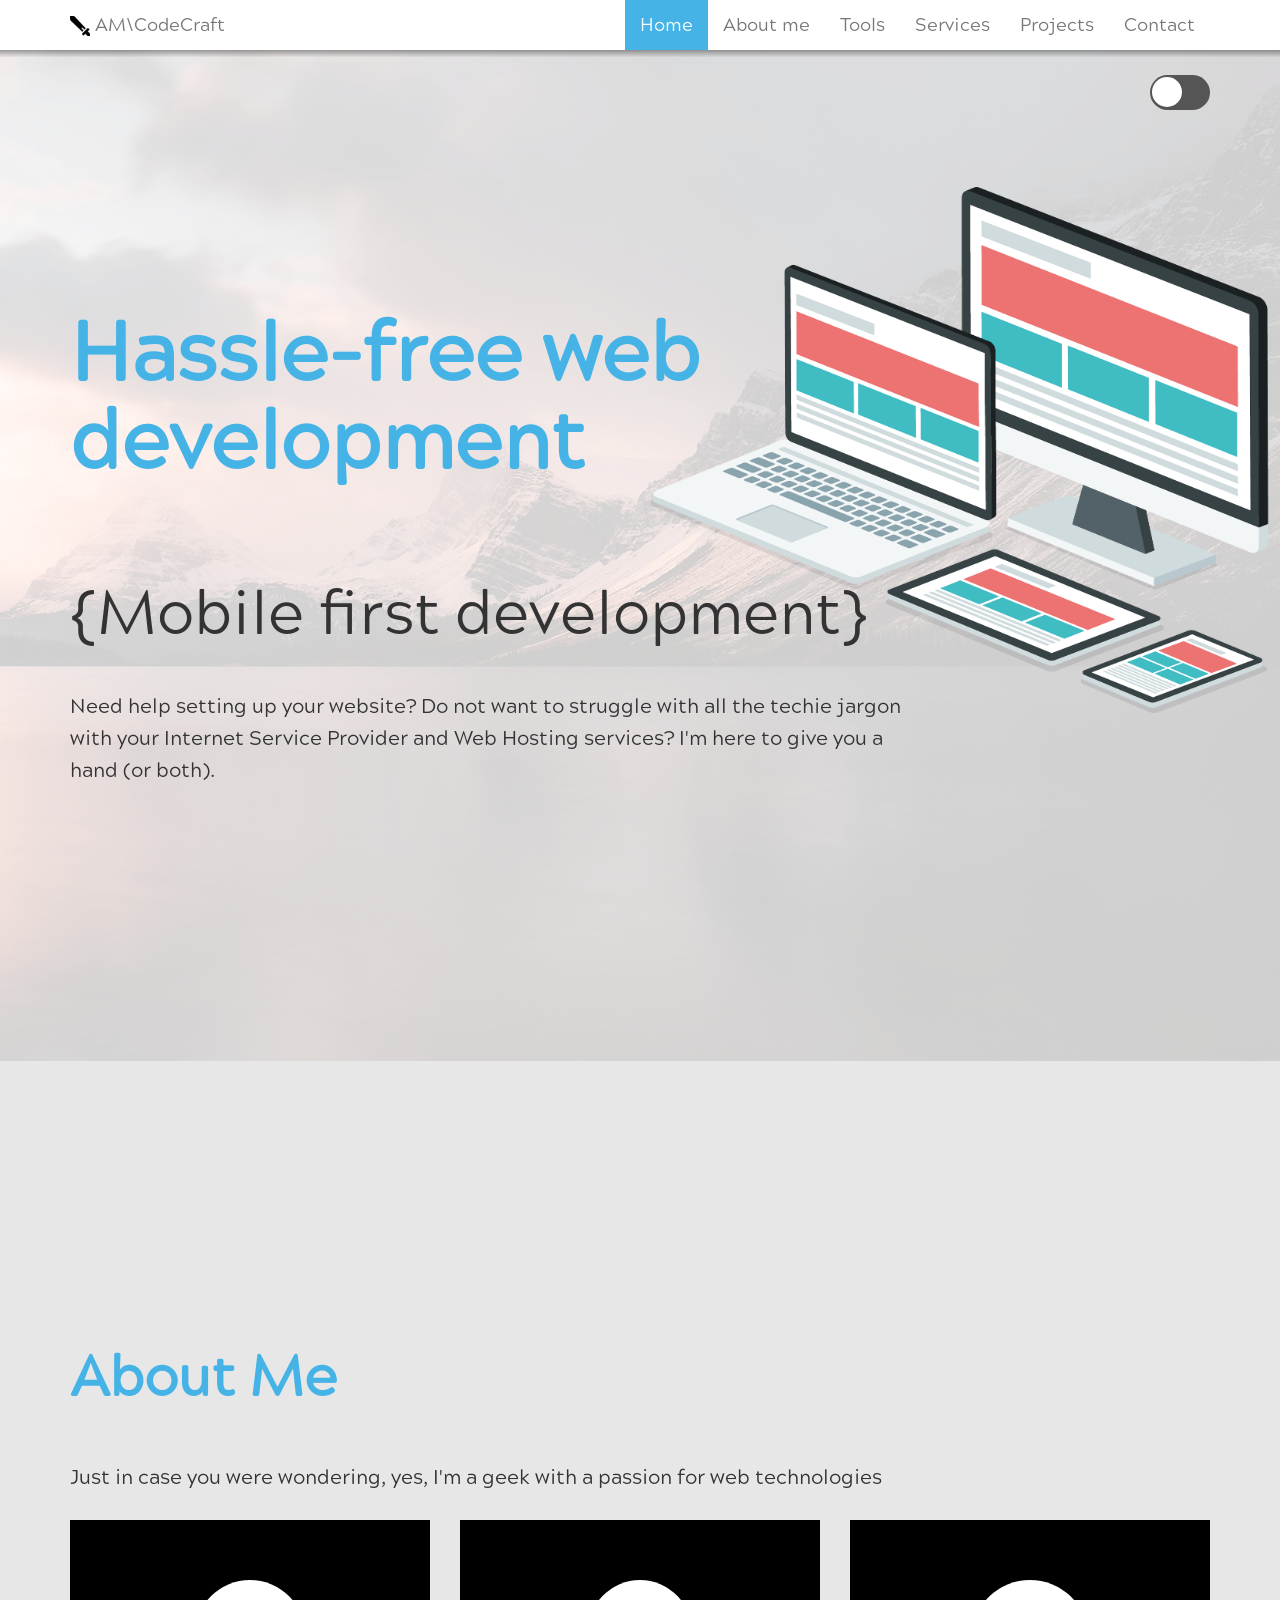
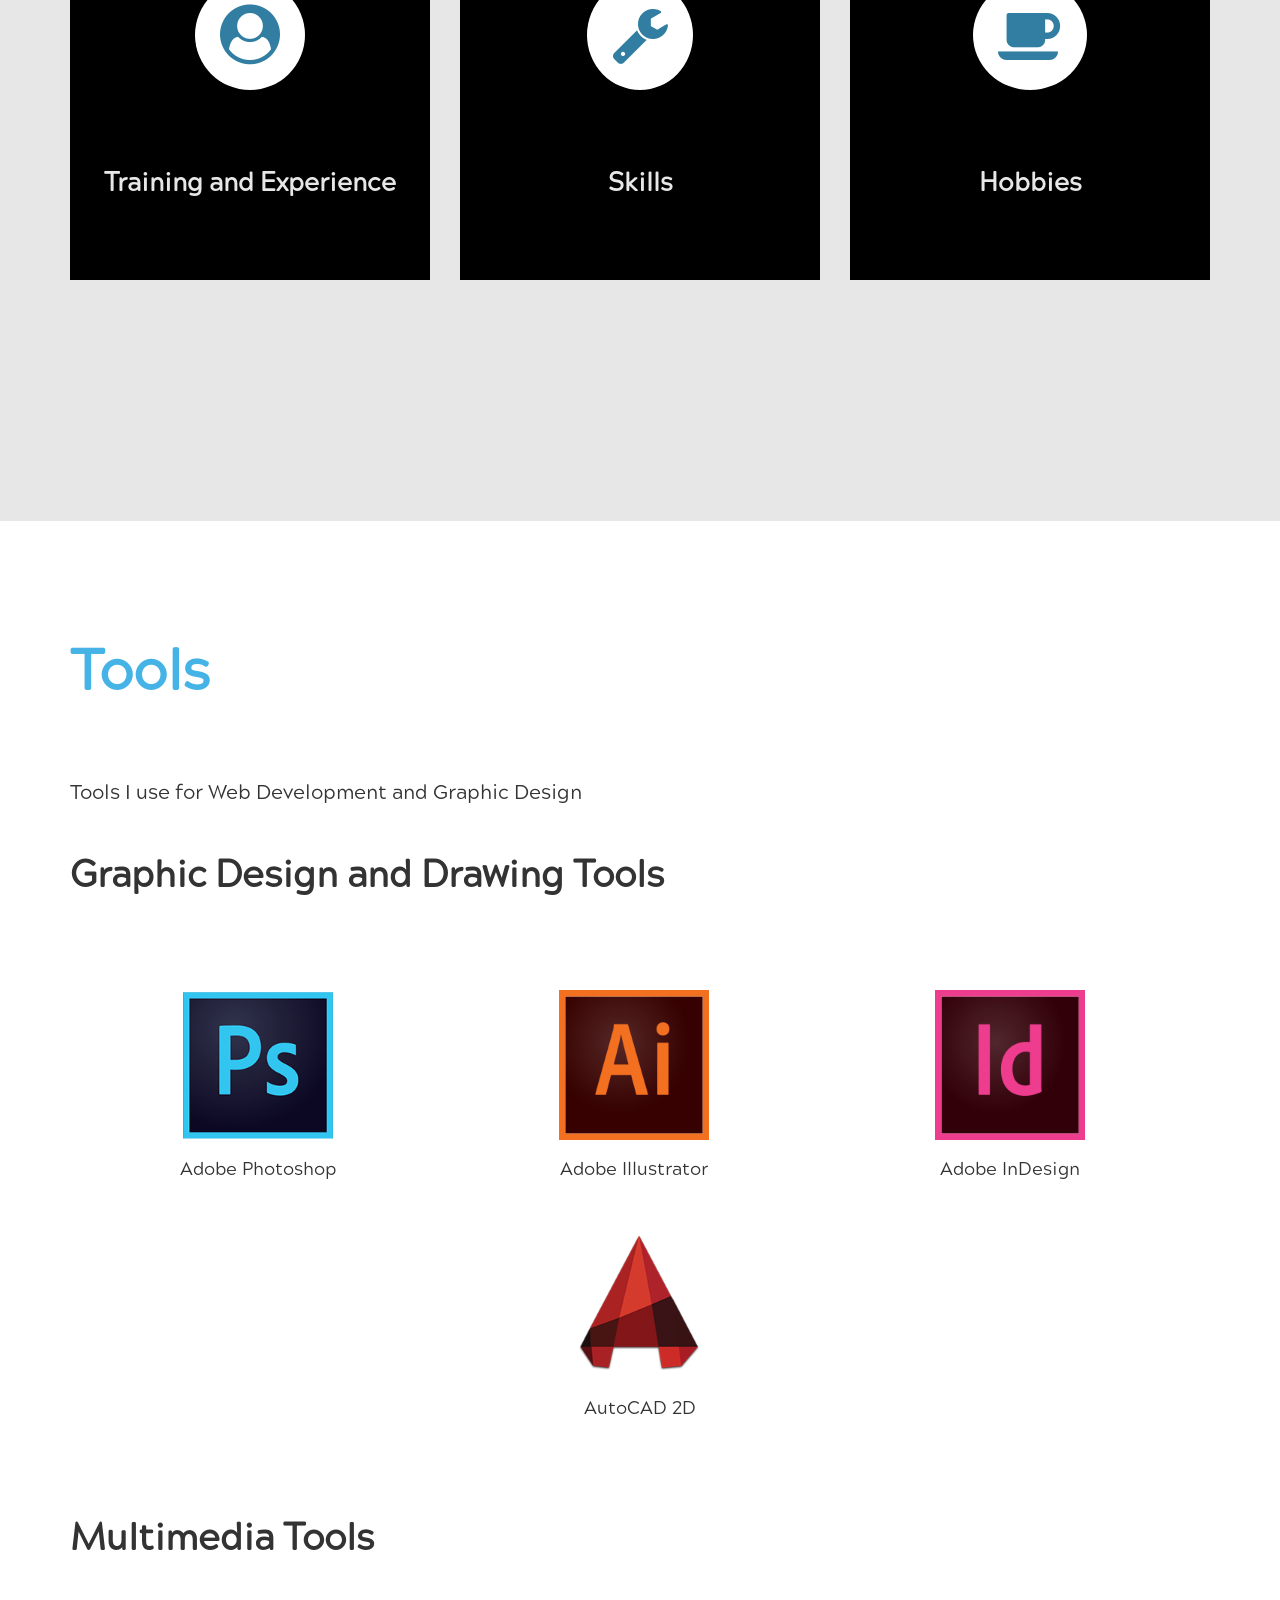
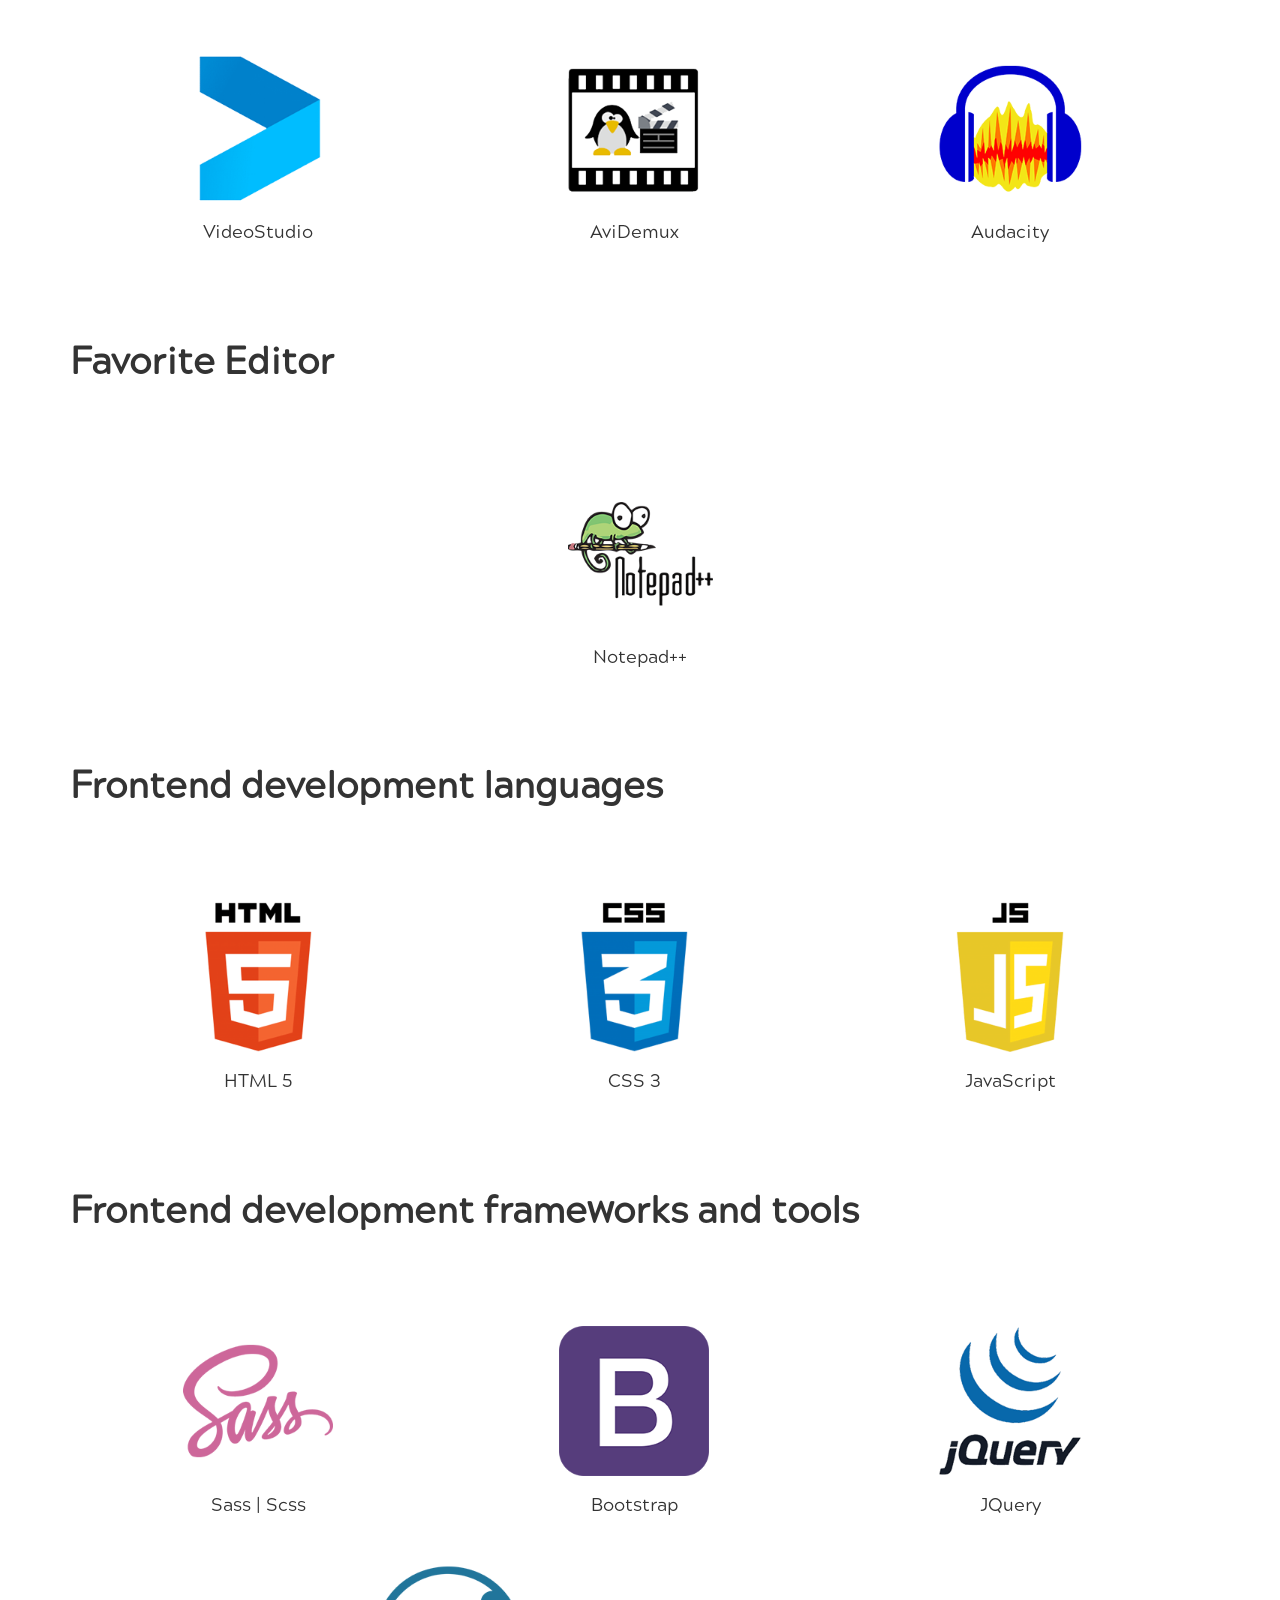
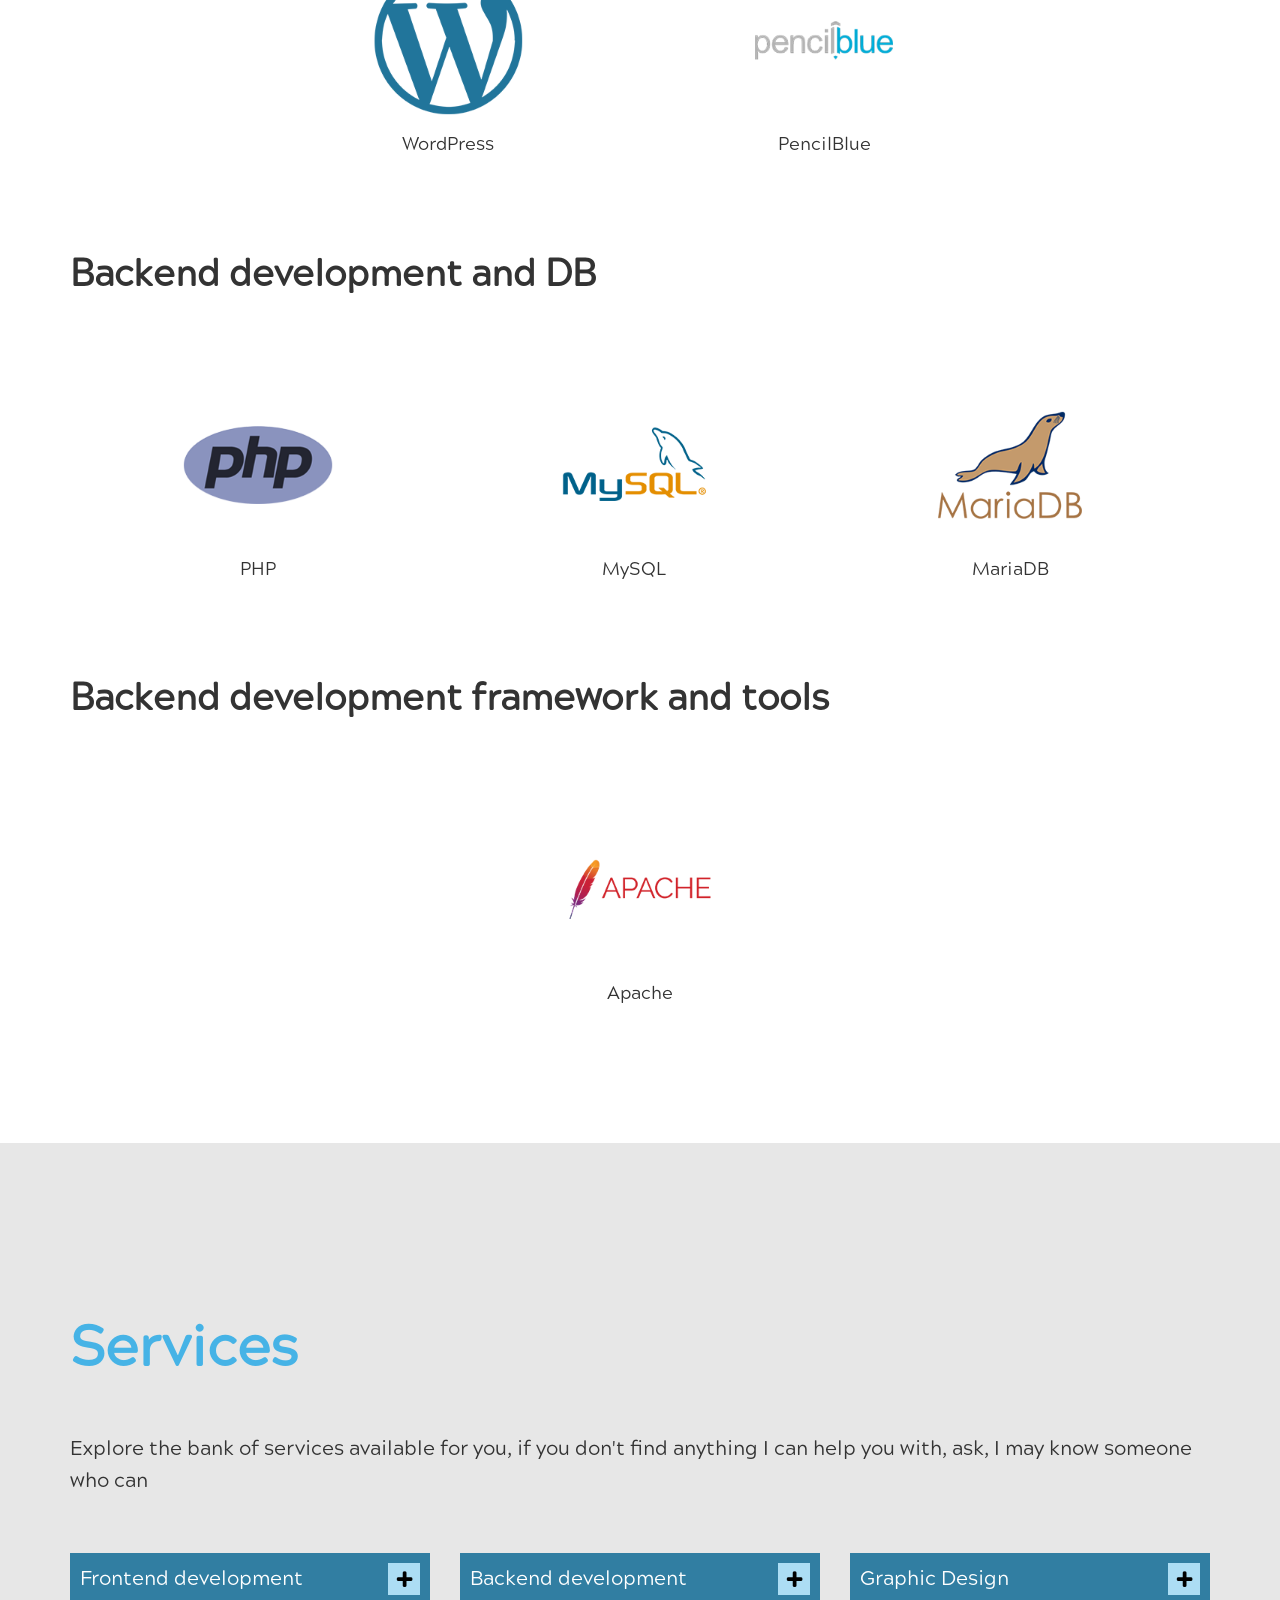
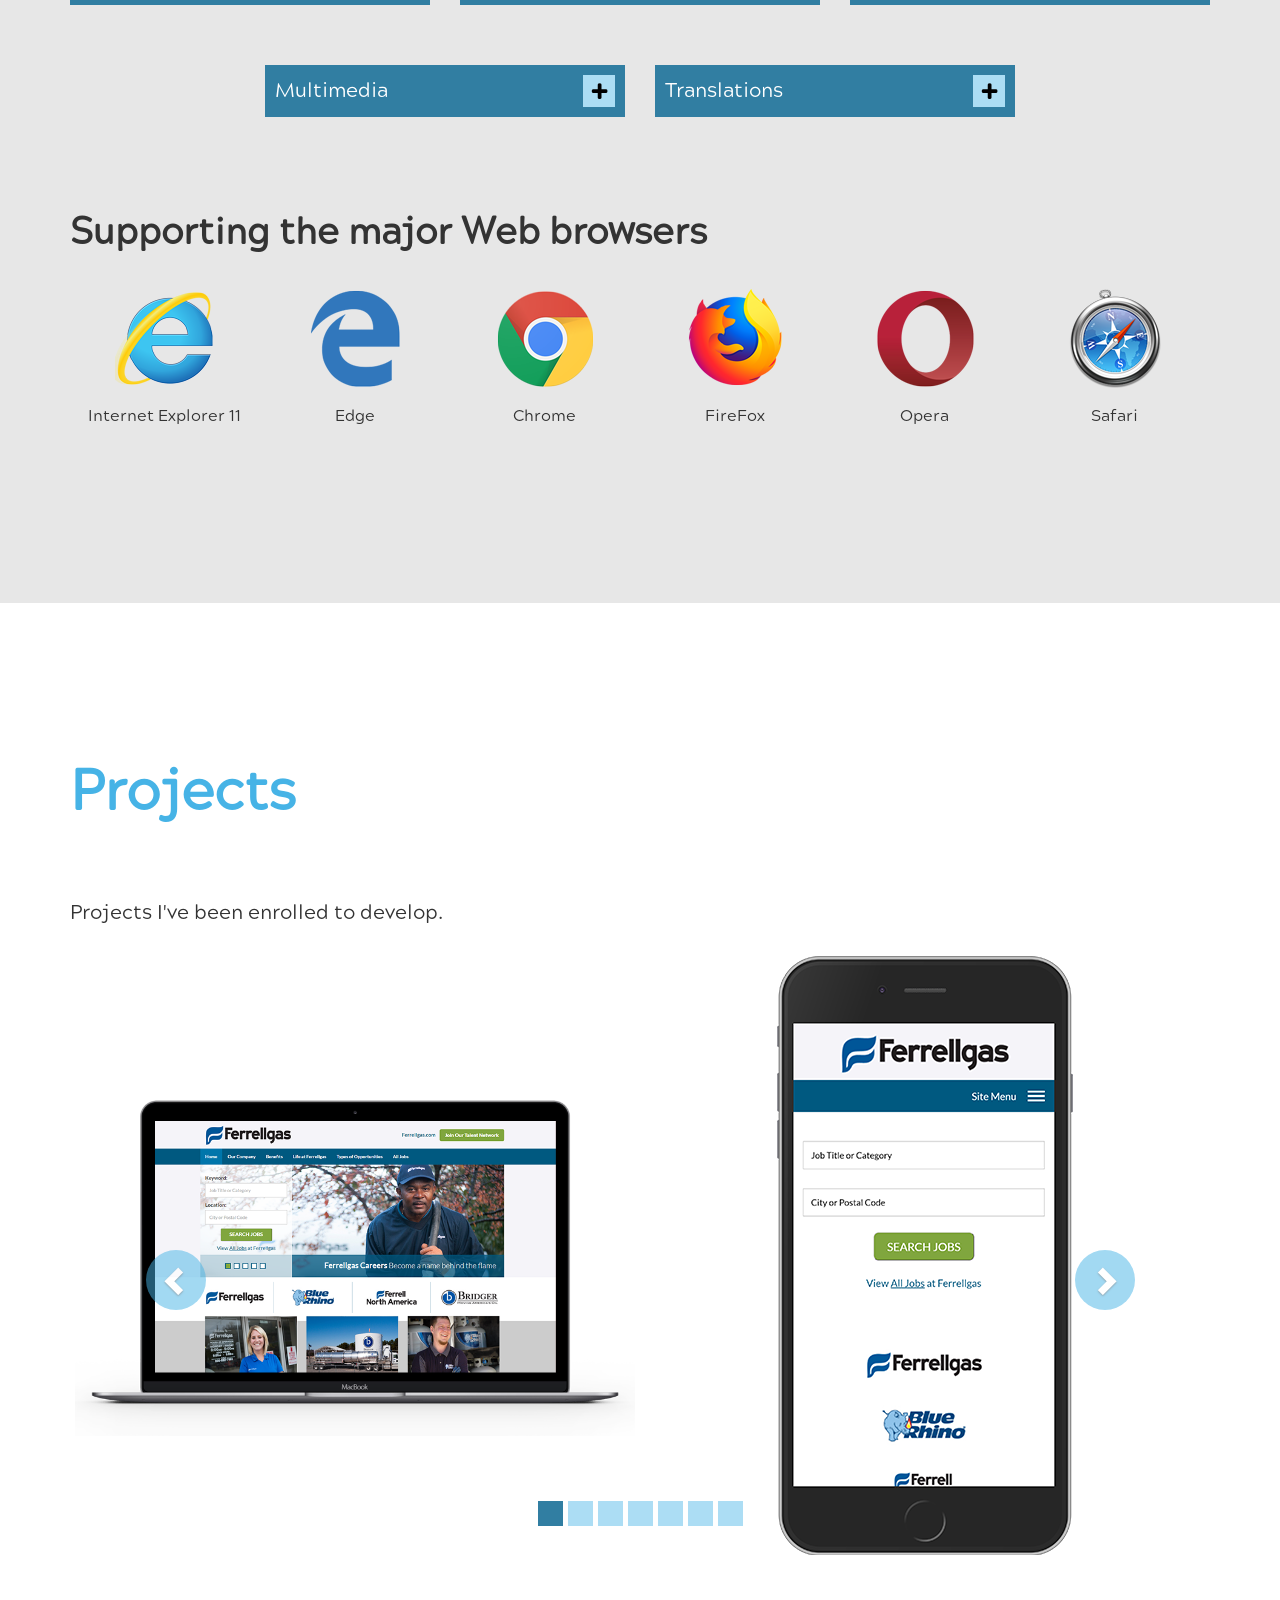
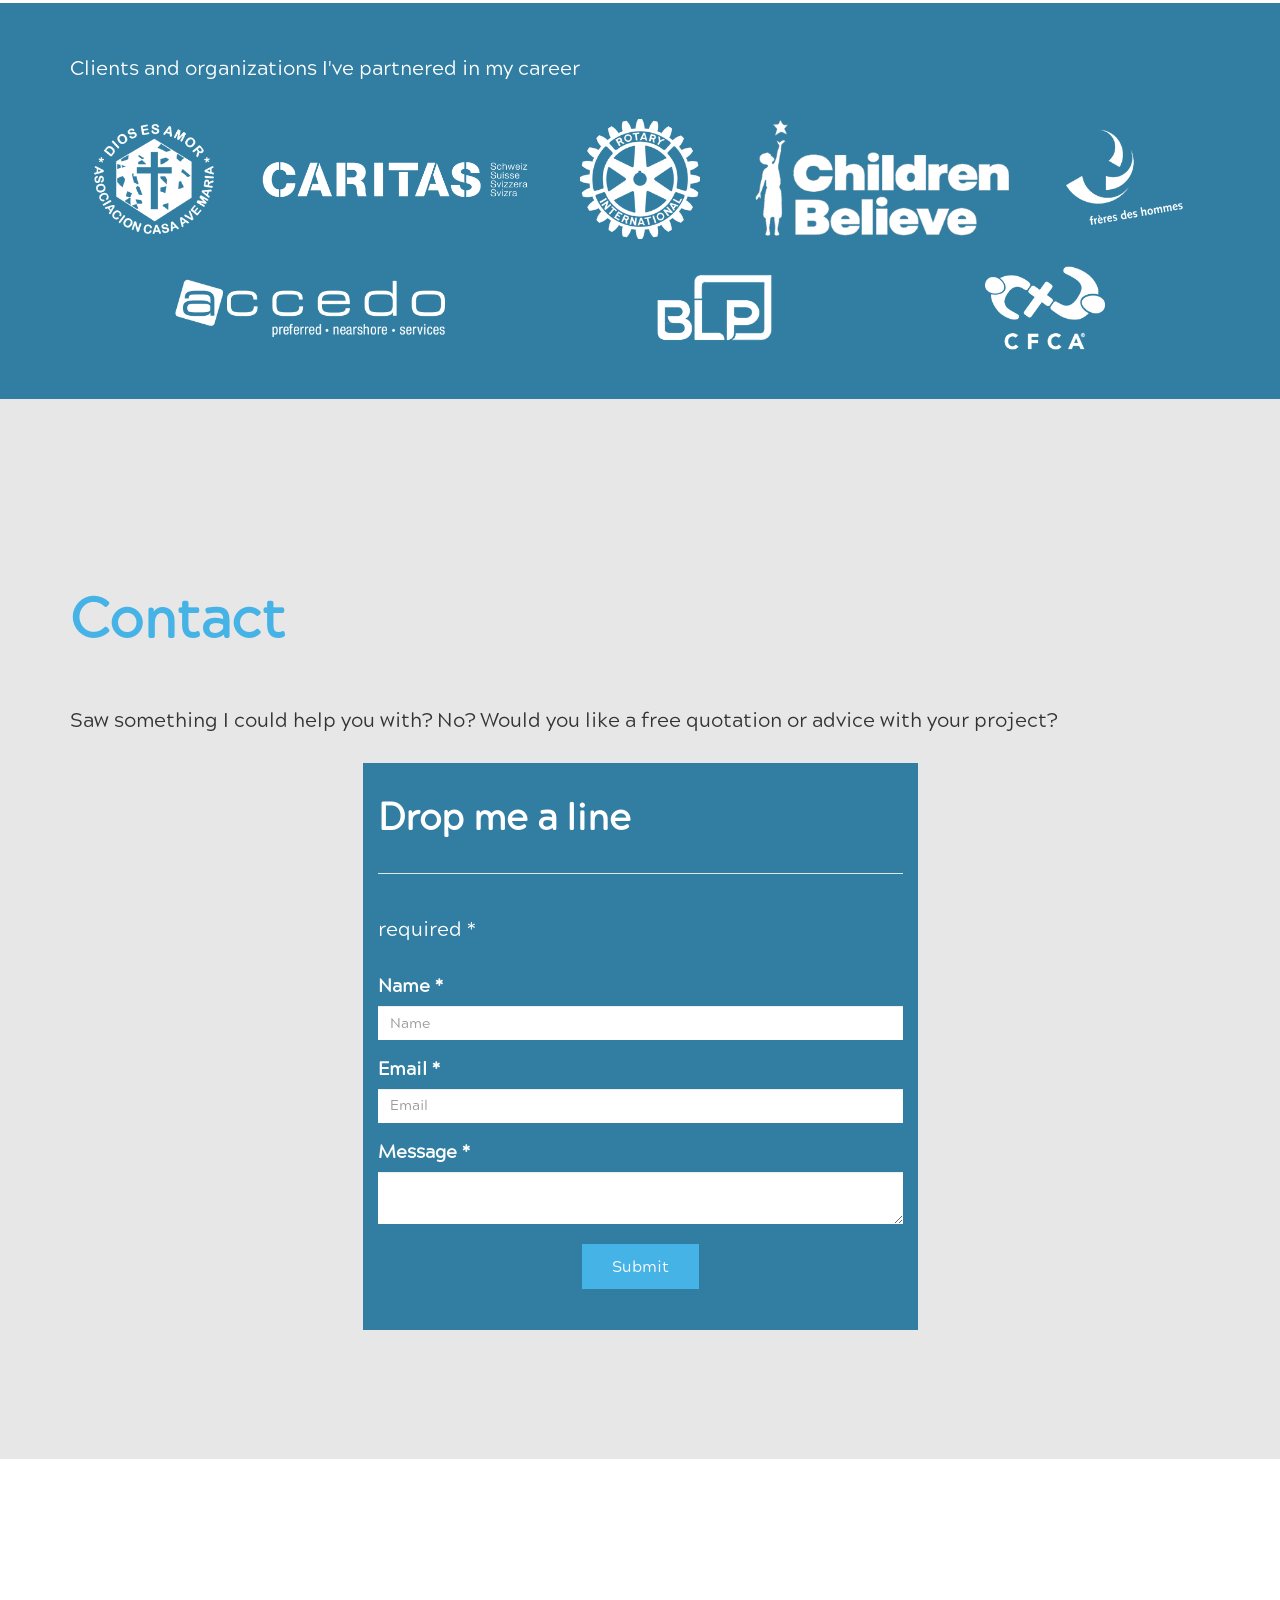
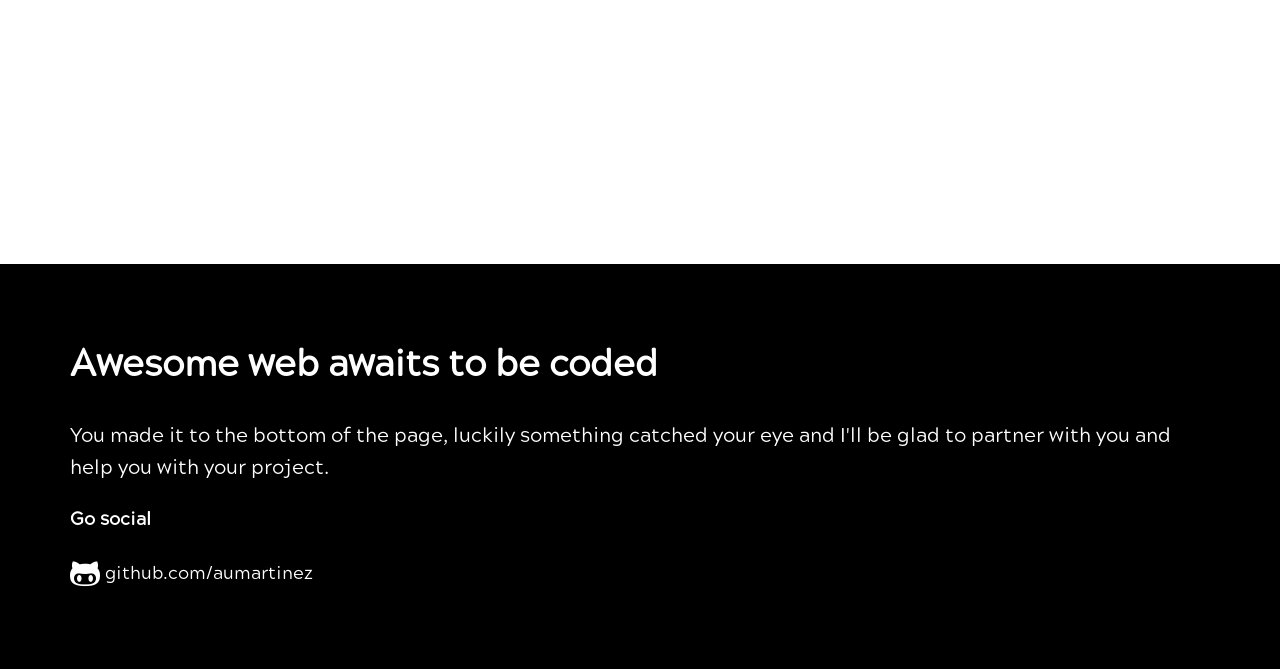
==== commit 0869ac28: "Update index.html" ====
--- a/index.html
+++ b/index.html
@@ -5,7 +5,7 @@
     <meta http-equiv="X-UA-Compatible" content="IE=edge" />
     <meta name="viewport" content="width=device-width,initial-scale=1.0"/>
     <!-- The above 3 meta tags *must* come first in the head; any other head content must come *after* these tags -->
-		<title>AM\CodeCraft</title>
+    <title>AM\CodeCraft</title>
     
     <meta name="description" content="AM\CodeCraft Web Development" />
     <meta name="keywords" content="HTML, CSS, PHP, JavaScript" />
@@ -49,13 +49,13 @@
     
     <!-- Google Tag Manager -->
     <script>
-      (function(w,d,s,l,i){w[l]=w[l]||[];w[l].push({'gtm.start':
-      new Date().getTime(),event:'gtm.js'});var f=d.getElementsByTagName(s)[0],
-      j=d.createElement(s),dl=l!='dataLayer'?'&l='+l:'';j.async=true;j.src=
-      'https://www.googletagmanager.com/gtm.js?id='+i+dl;f.parentNode.insertBefore(j,f);})
-      (window,document,'script','dataLayer','GTM-MHHP962');
+      (function(w,d,s,l,i){
+        w[l]=w[l]||[];w[l].push({'gtm.start':new Date().getTime(),event:'gtm.js'});
+        var f=d.getElementsByTagName(s)[0],j=d.createElement(s),dl=l!='dataLayer'?'&l='+l:'';
+        j.async=true;j.src='https://www.googletagmanager.com/gtm.js?id='+i+dl;f.parentNode.insertBefore(j,f);
+      })(window,document,'script','dataLayer','GTM-MHHP962');
     </script>
-    <!-- End Google Tag Manager -->   
+    <!-- End Google Tag Manager -->  
     
     <script src="https://www.google.com/recaptcha/api.js?hl=en" async defer></script>
     
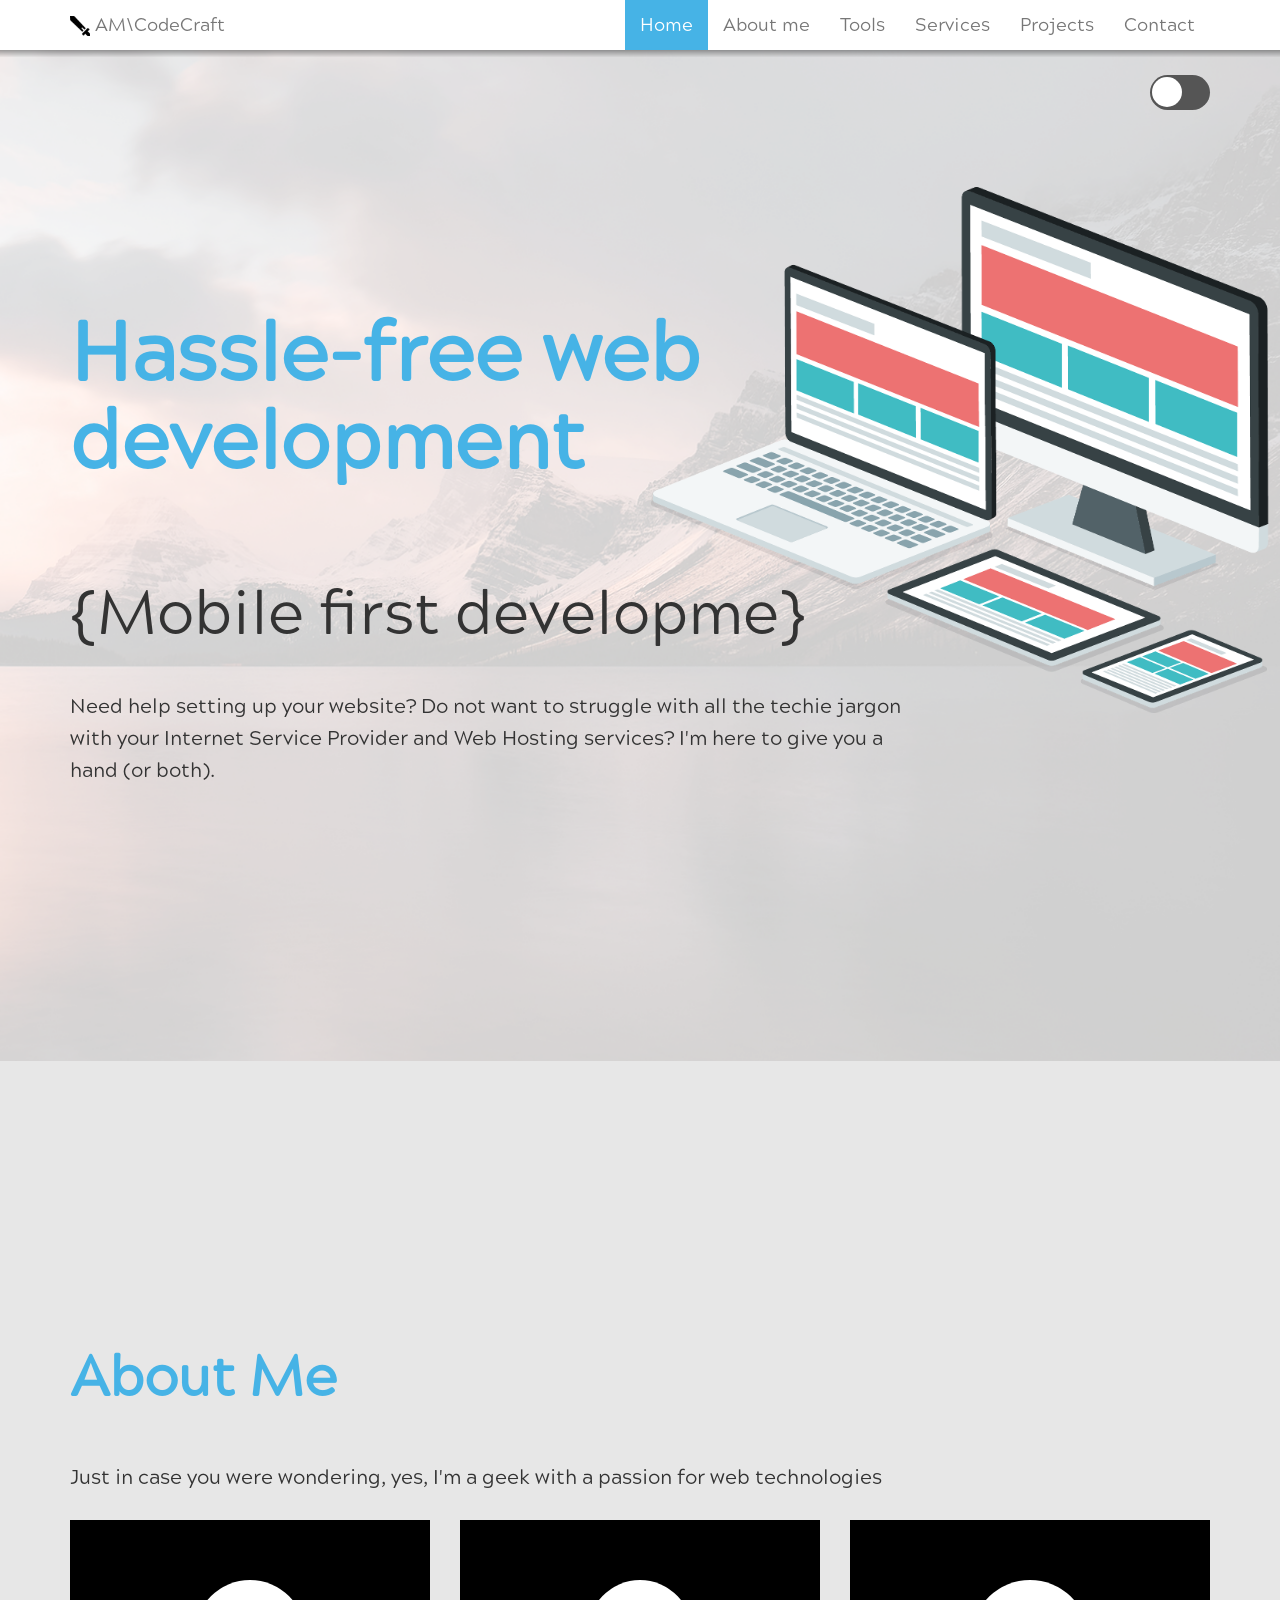
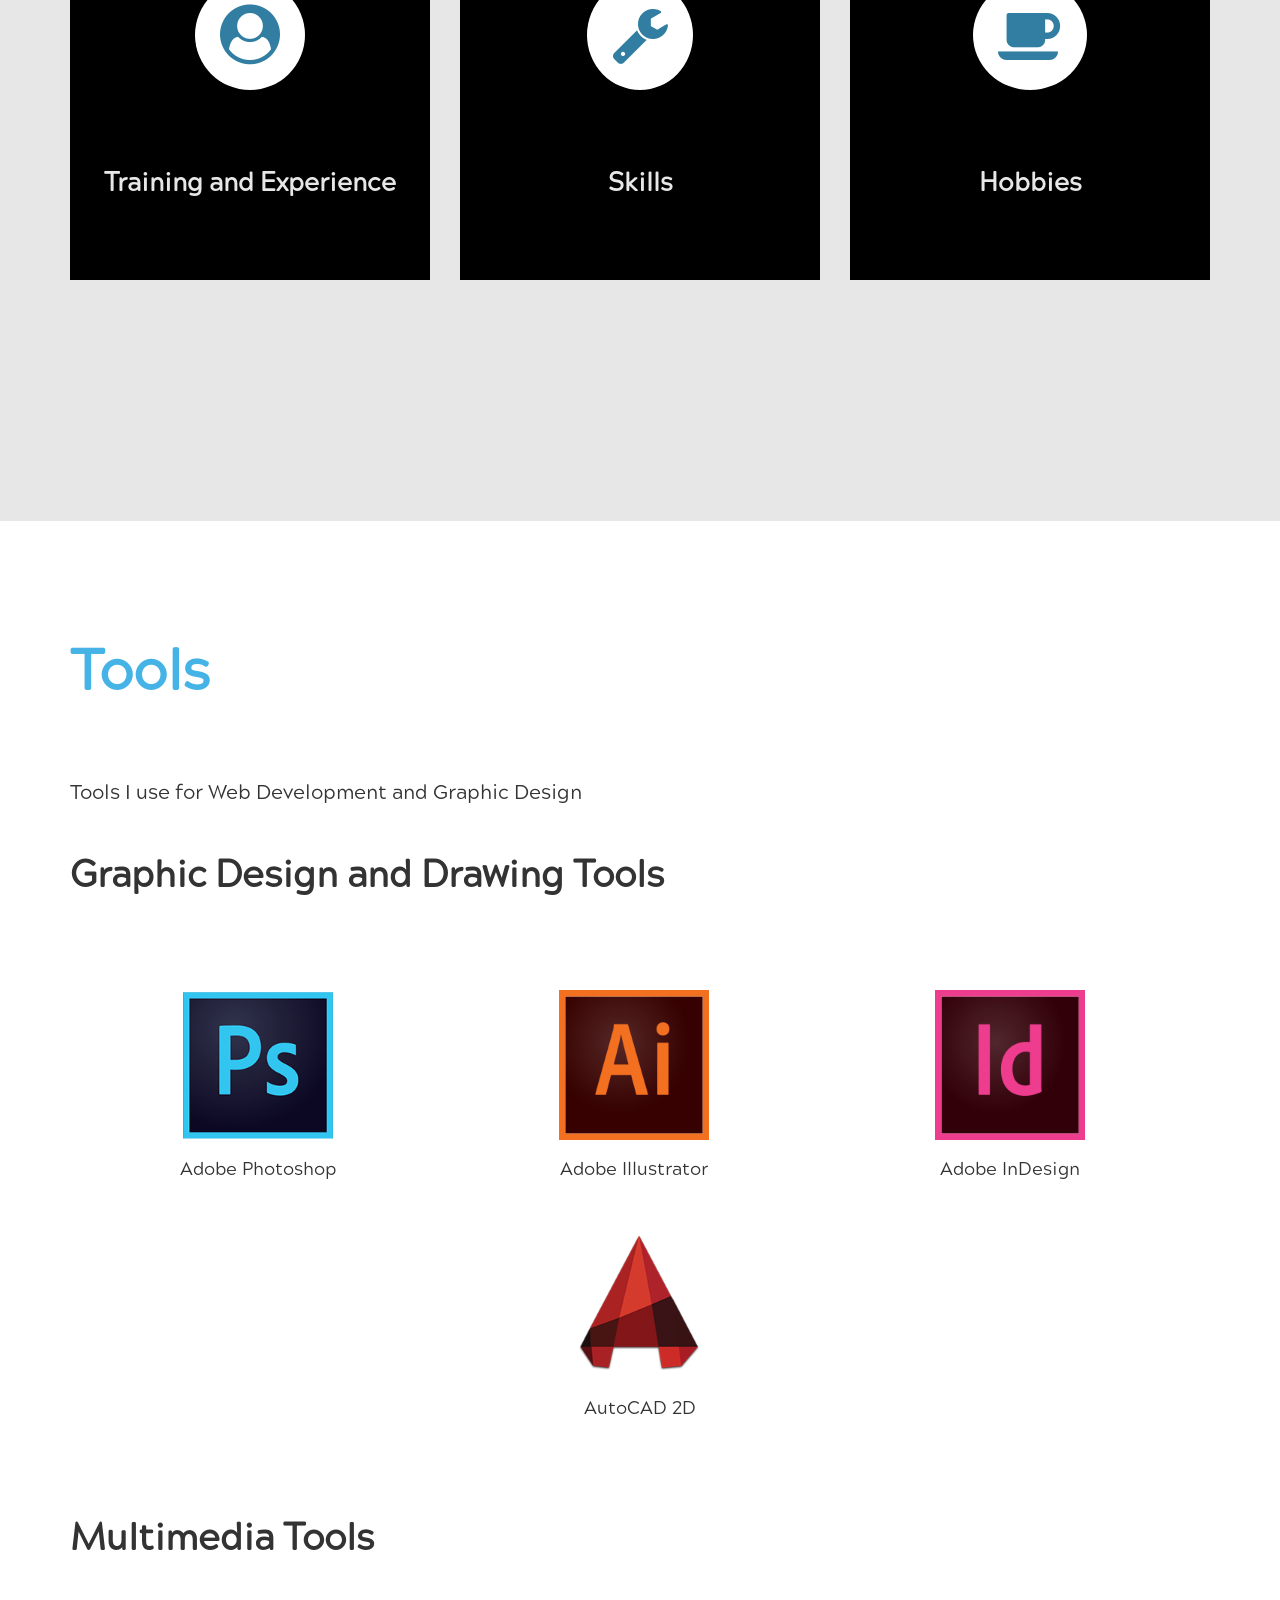
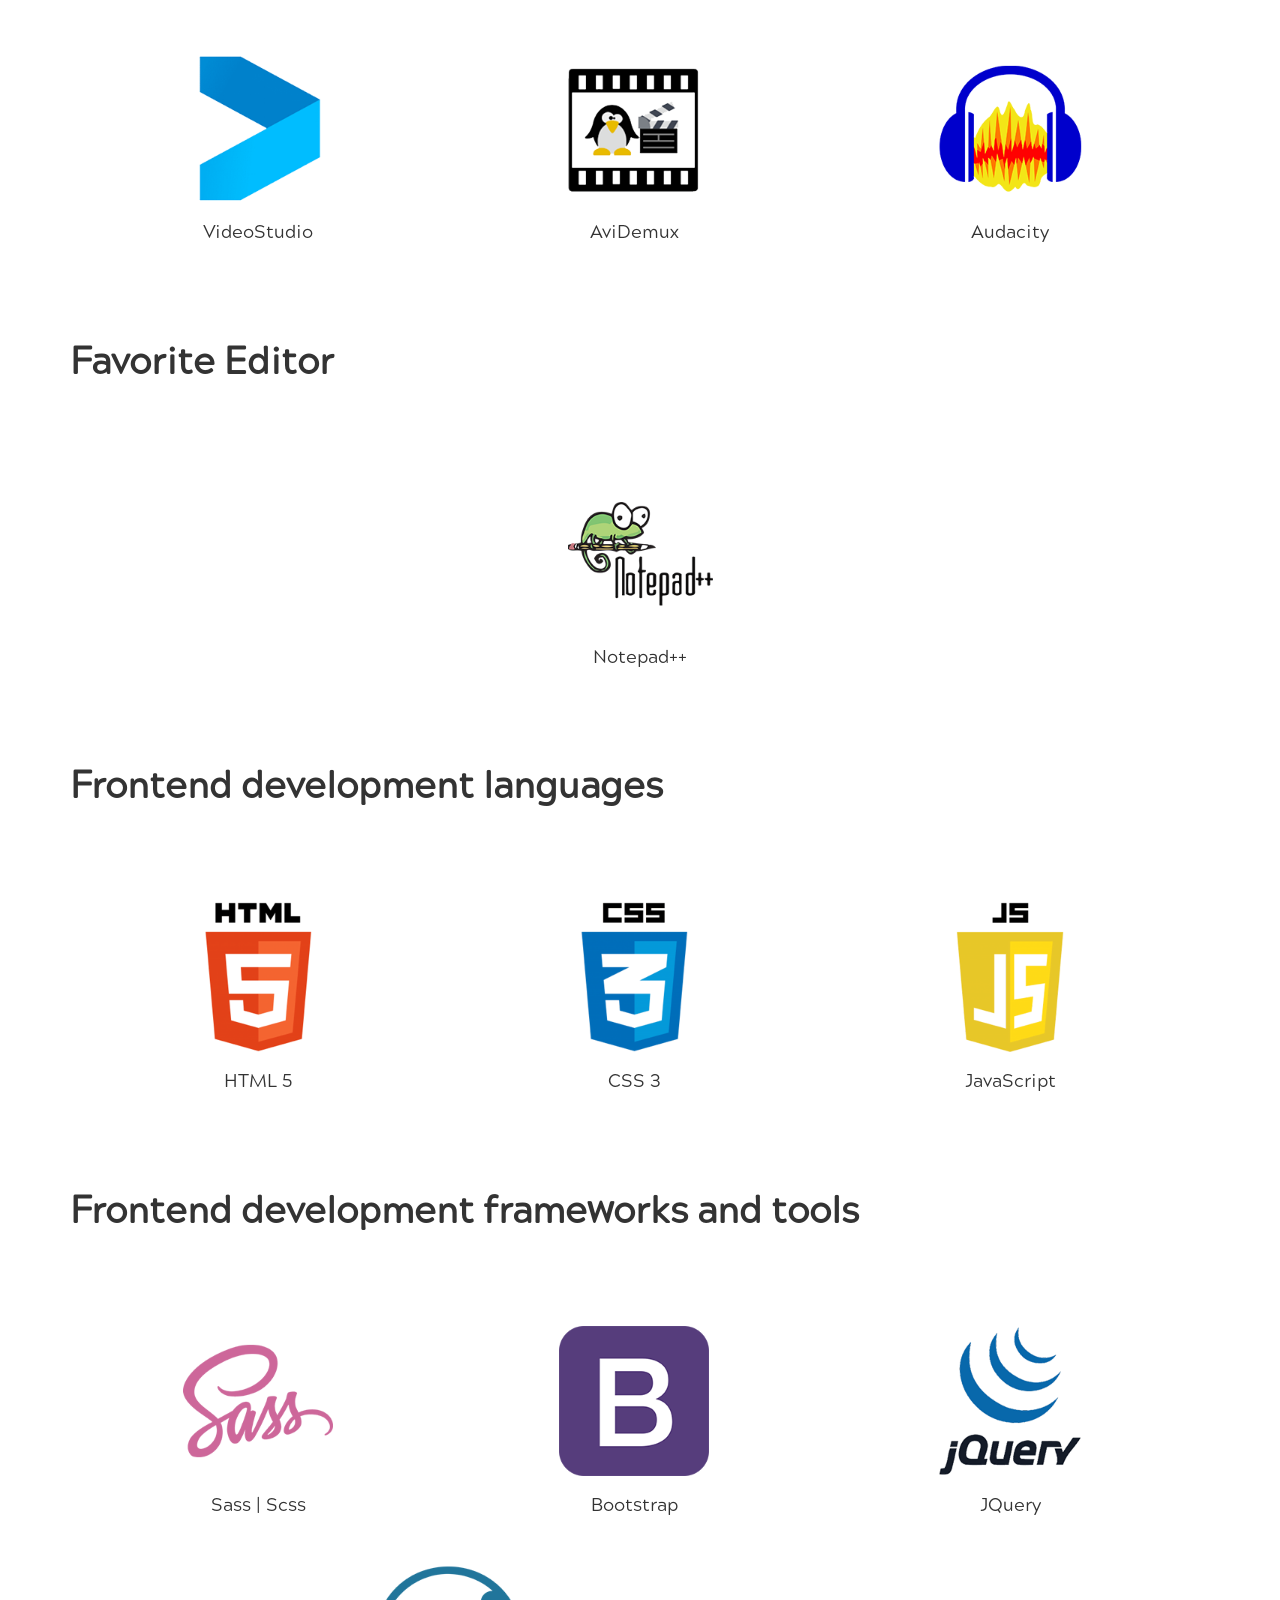
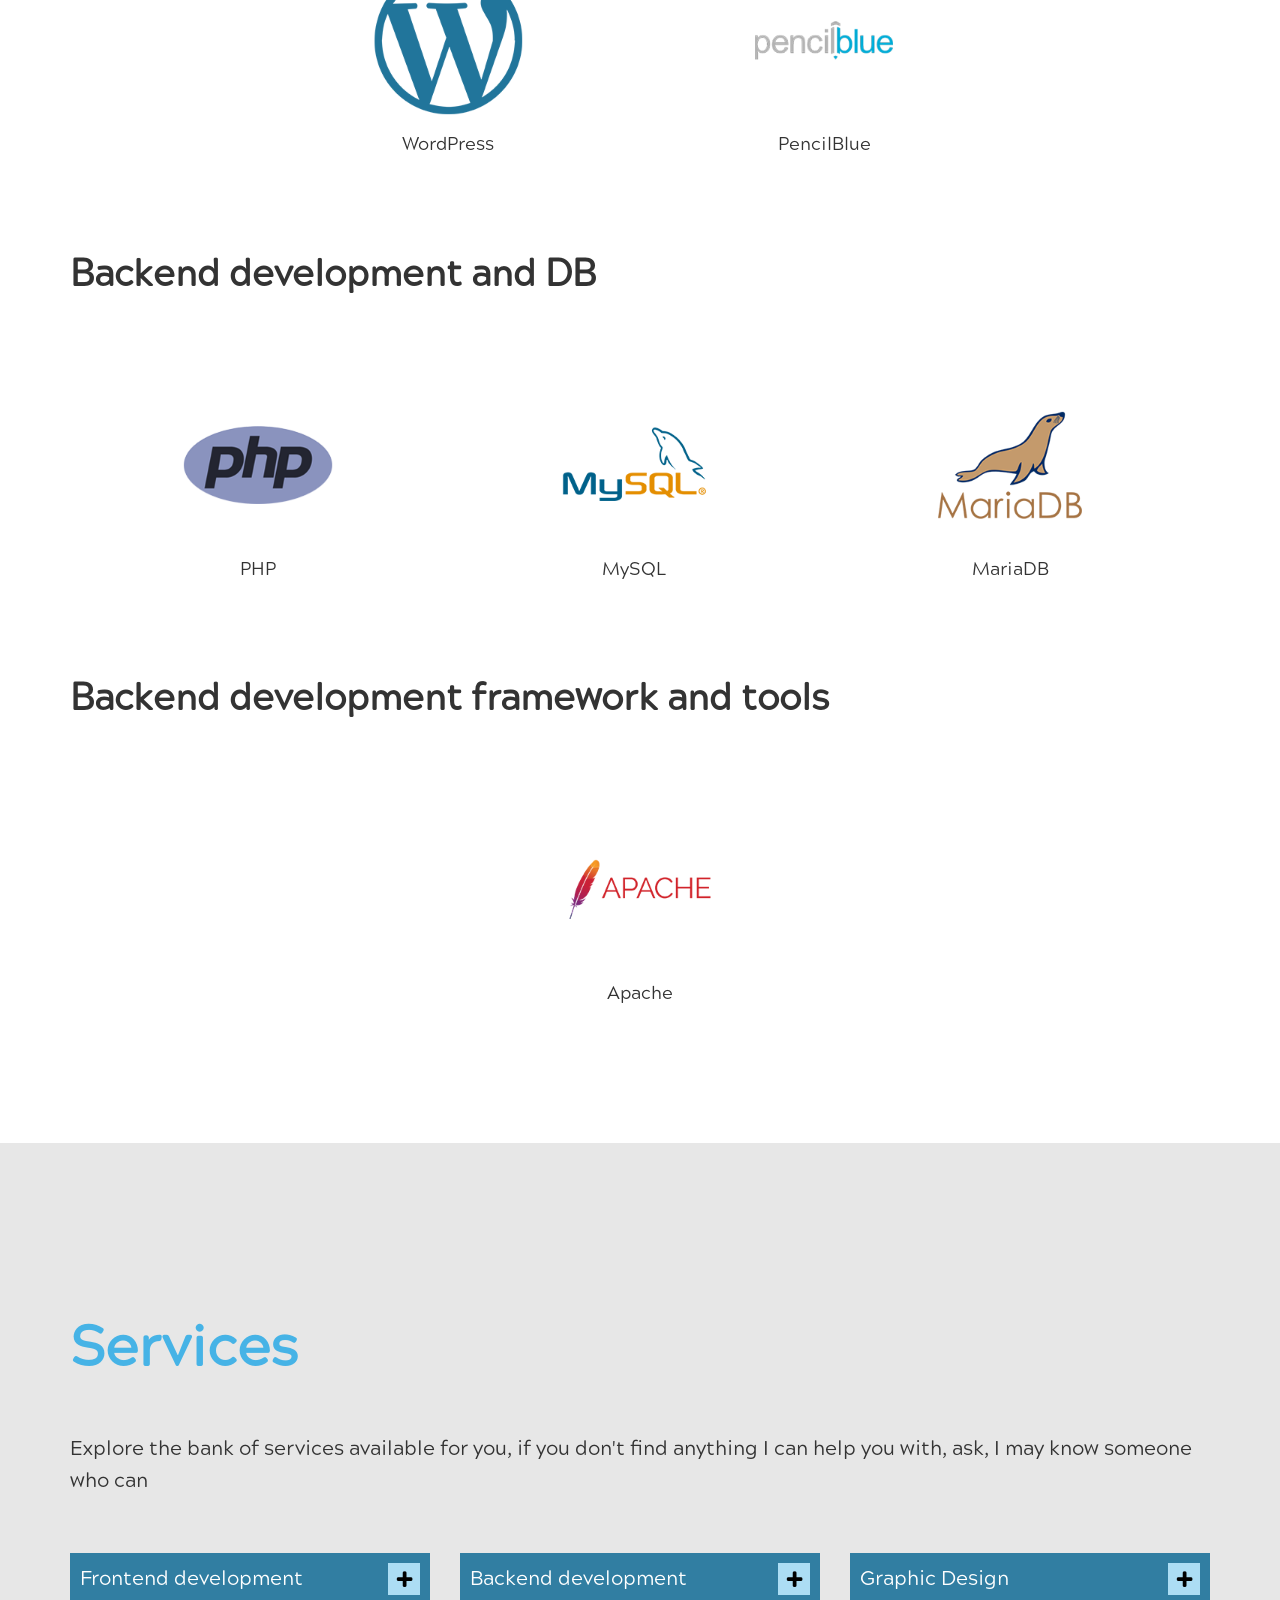
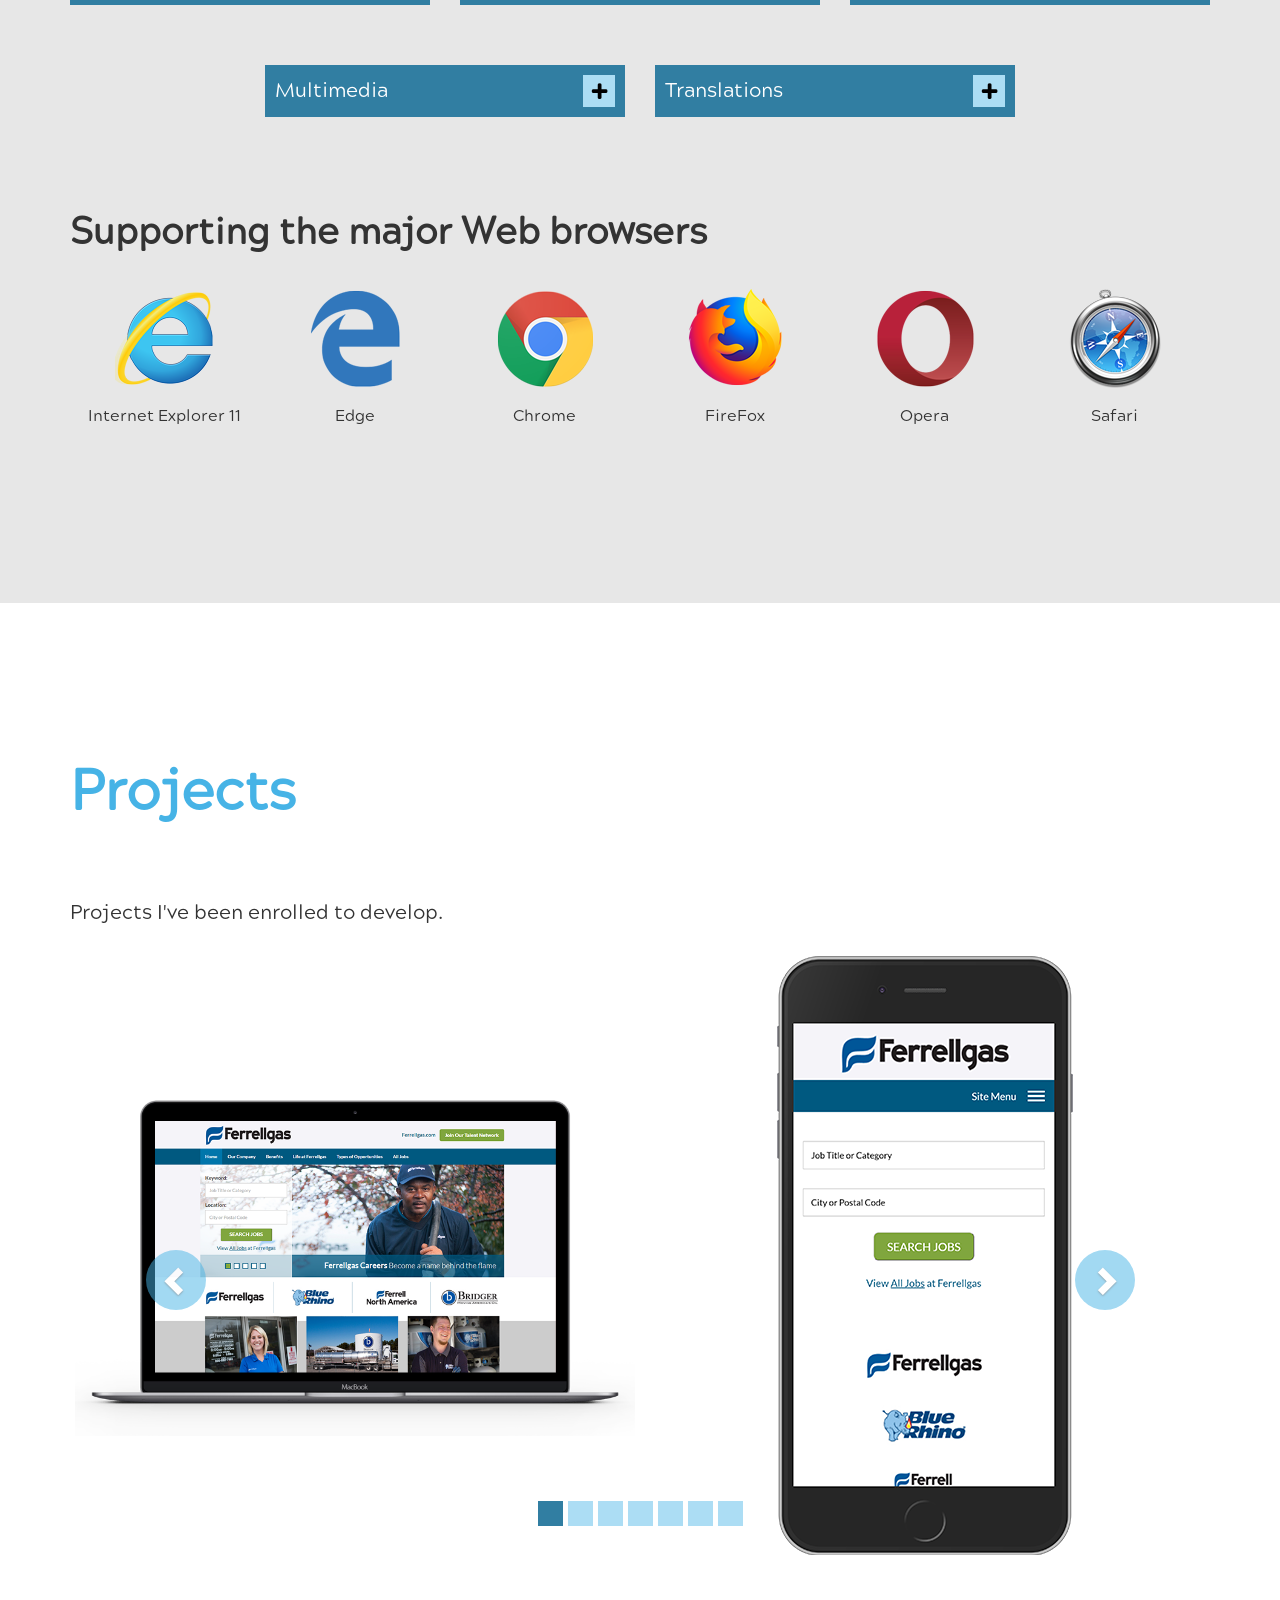
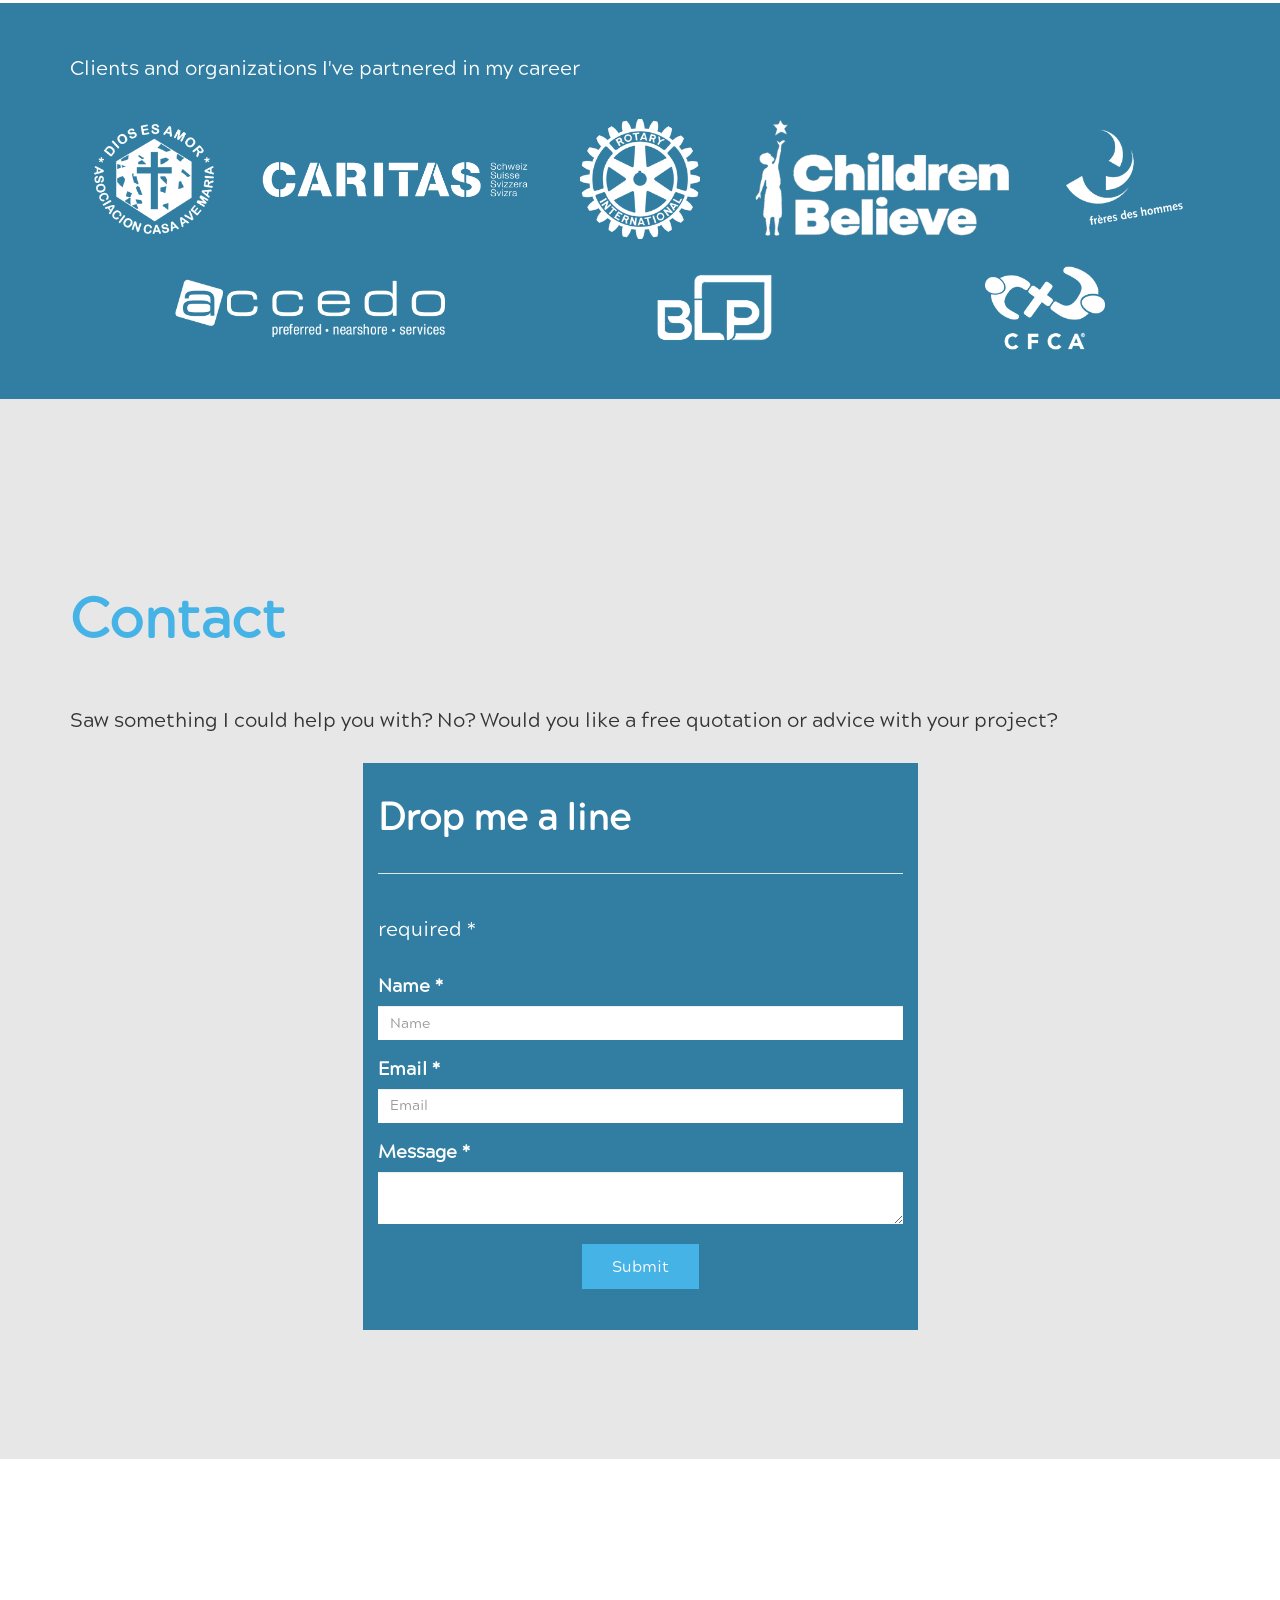
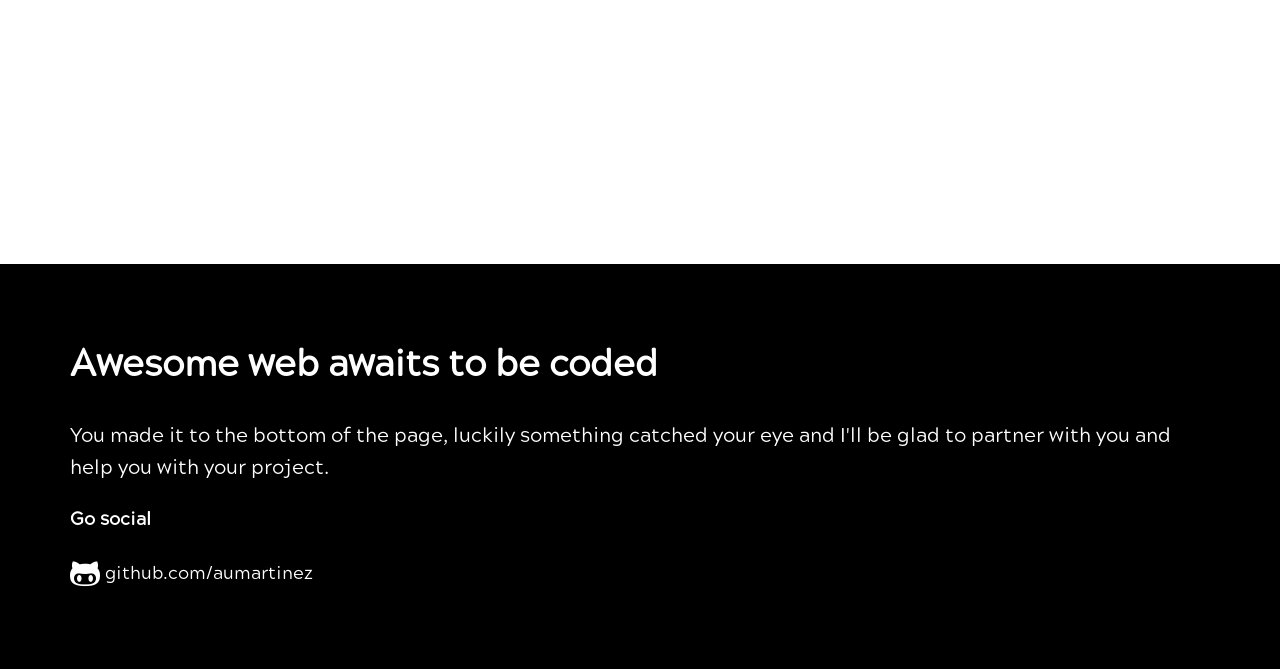
==== commit c253e27a: "Update index.html" ====
--- a/index.html
+++ b/index.html
@@ -29,7 +29,7 @@
     <meta name="msapplication-TileImage" content="img/ms-icon-144x144.png" />
     <meta name="theme-color" content="#ffffff" />
     
-		<!-- link to main stylesheet -->
+    <!-- link to main stylesheet -->
     <!-- Bootstrap -->
     <link rel="stylesheet" href="css/bootstrap.min.css" type="text/css" />
     <link rel="stylesheet" href="css/font-awesome.css" type="text/css" />
@@ -66,8 +66,8 @@
       <script src="js/respond.min.js"></script>
     <![endif]-->
     
-	</head>
-	<body id="top">
+  </head>
+  <body id="top">
     <!-- Google Tag Manager (noscript) -->
     <noscript><iframe src="https://www.googletagmanager.com/ns.html?id=GTM-MHHP962"
     height="0" width="0" style="display:none;visibility:hidden"></iframe></noscript>
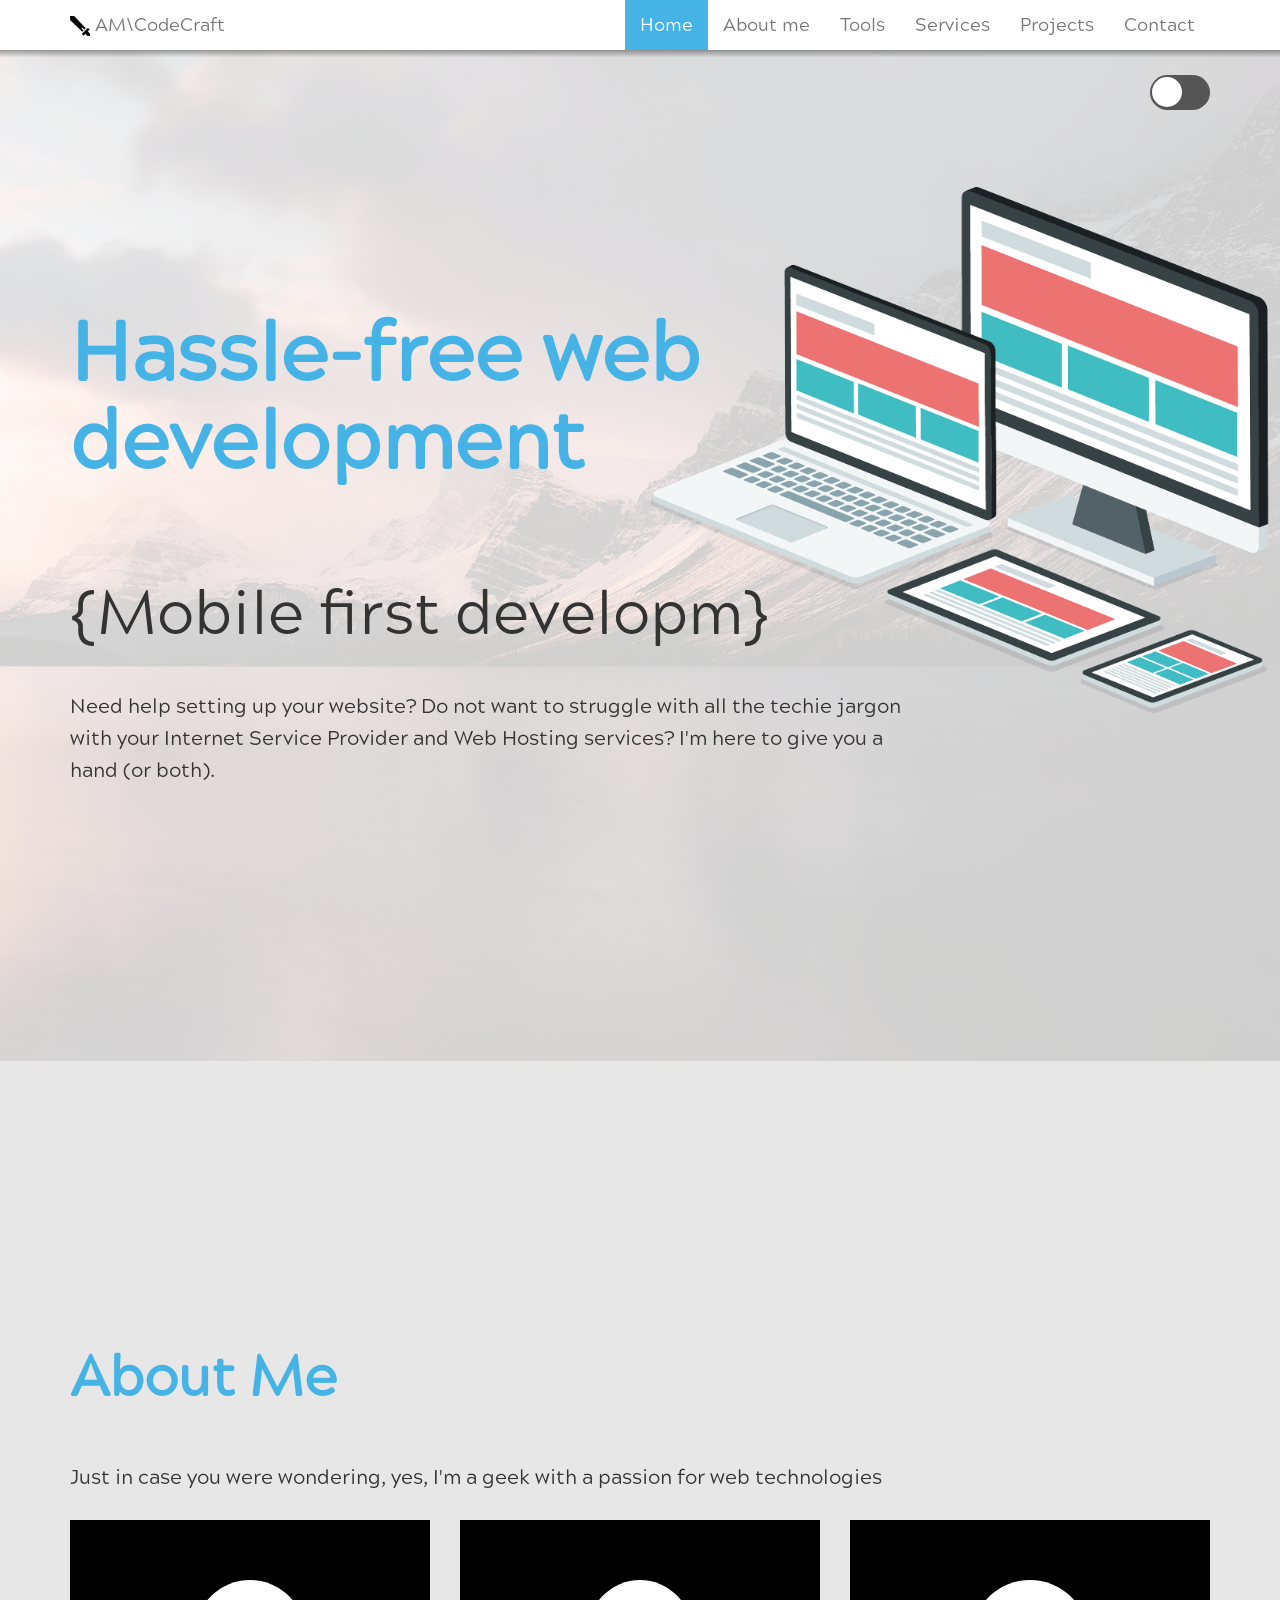
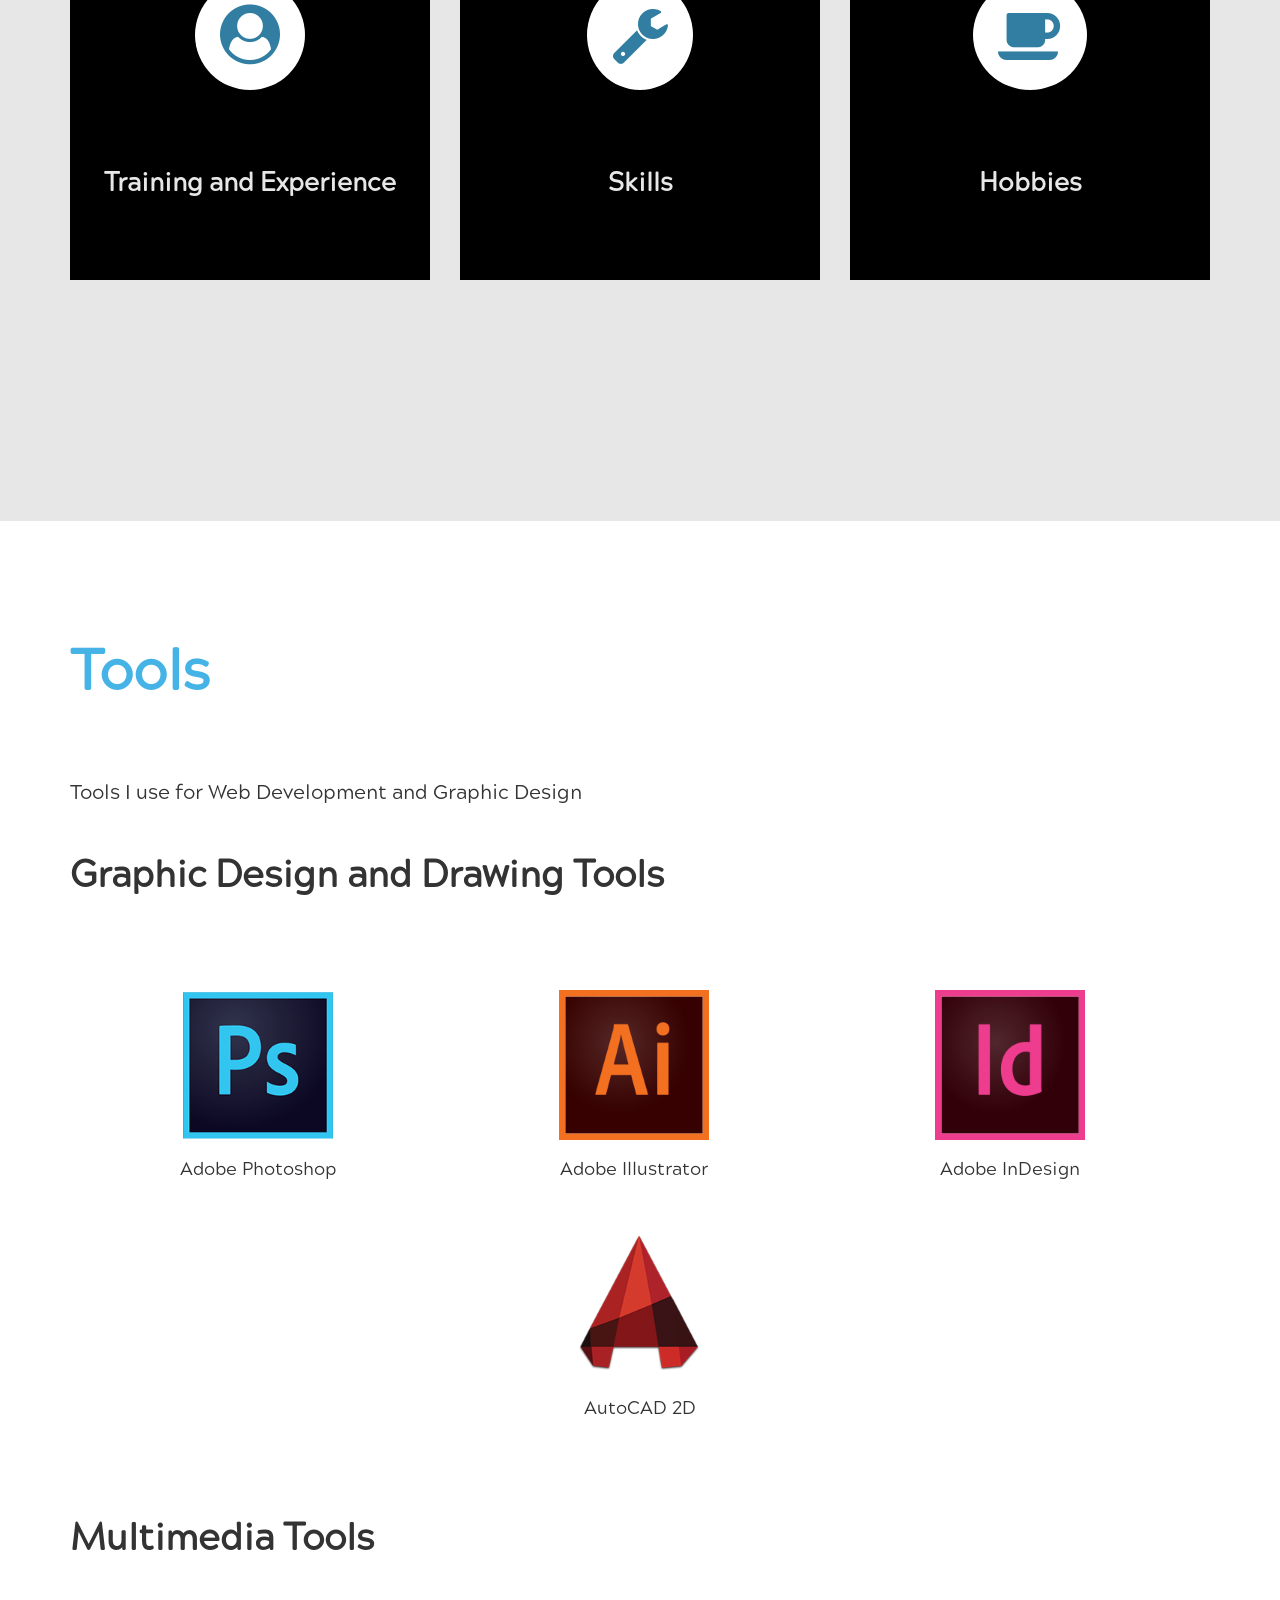
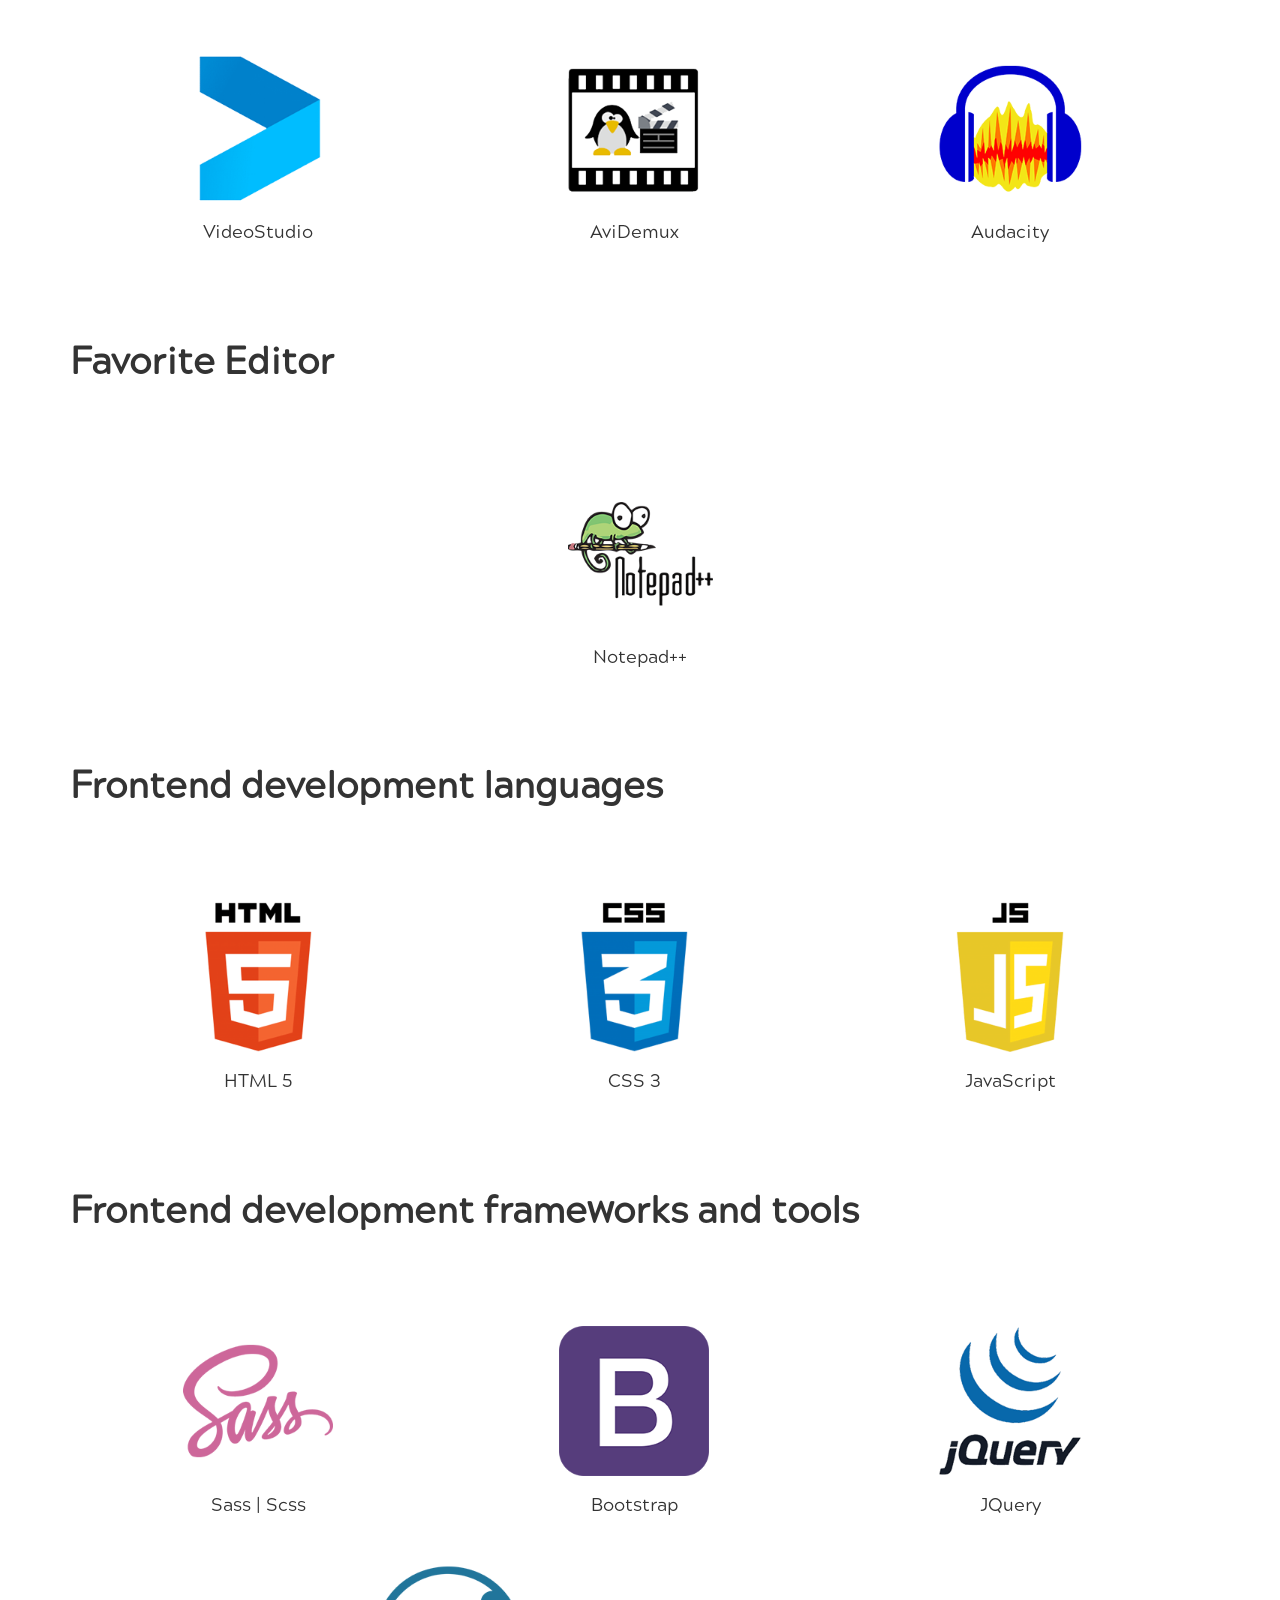
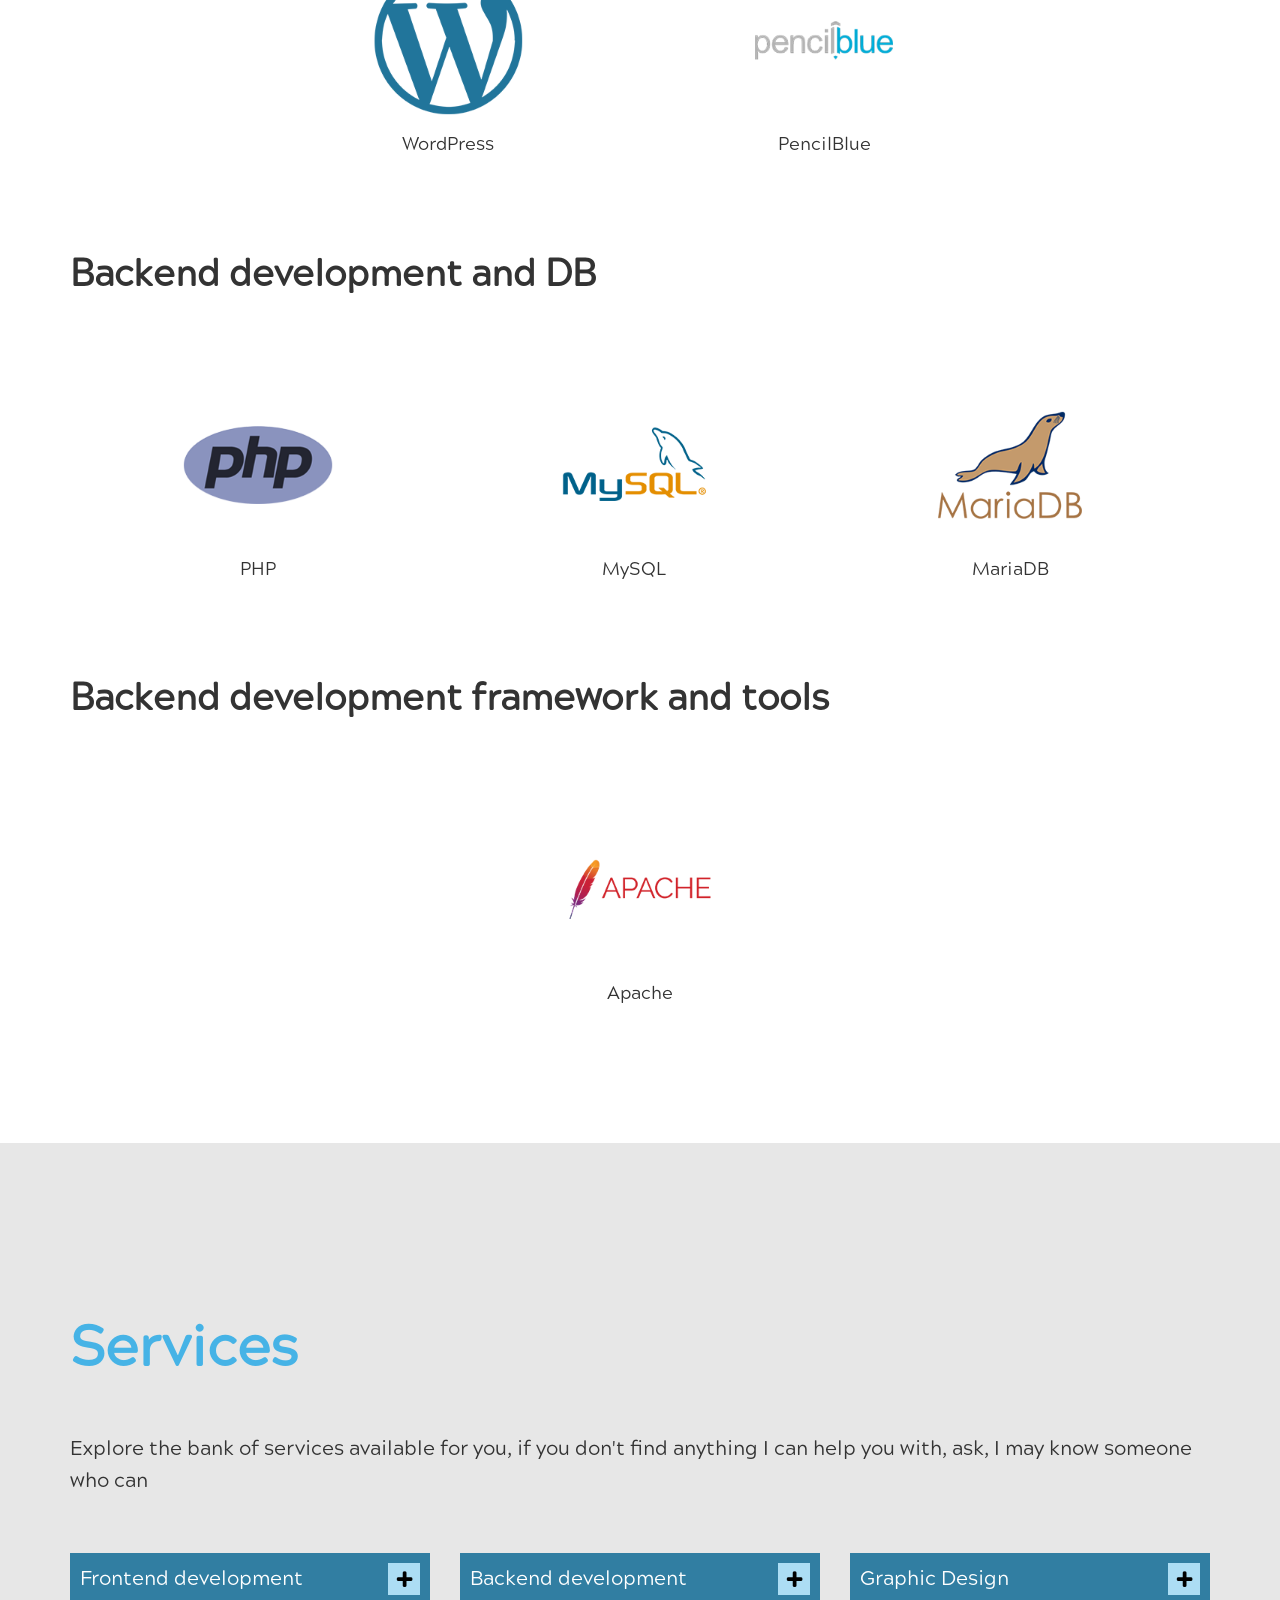
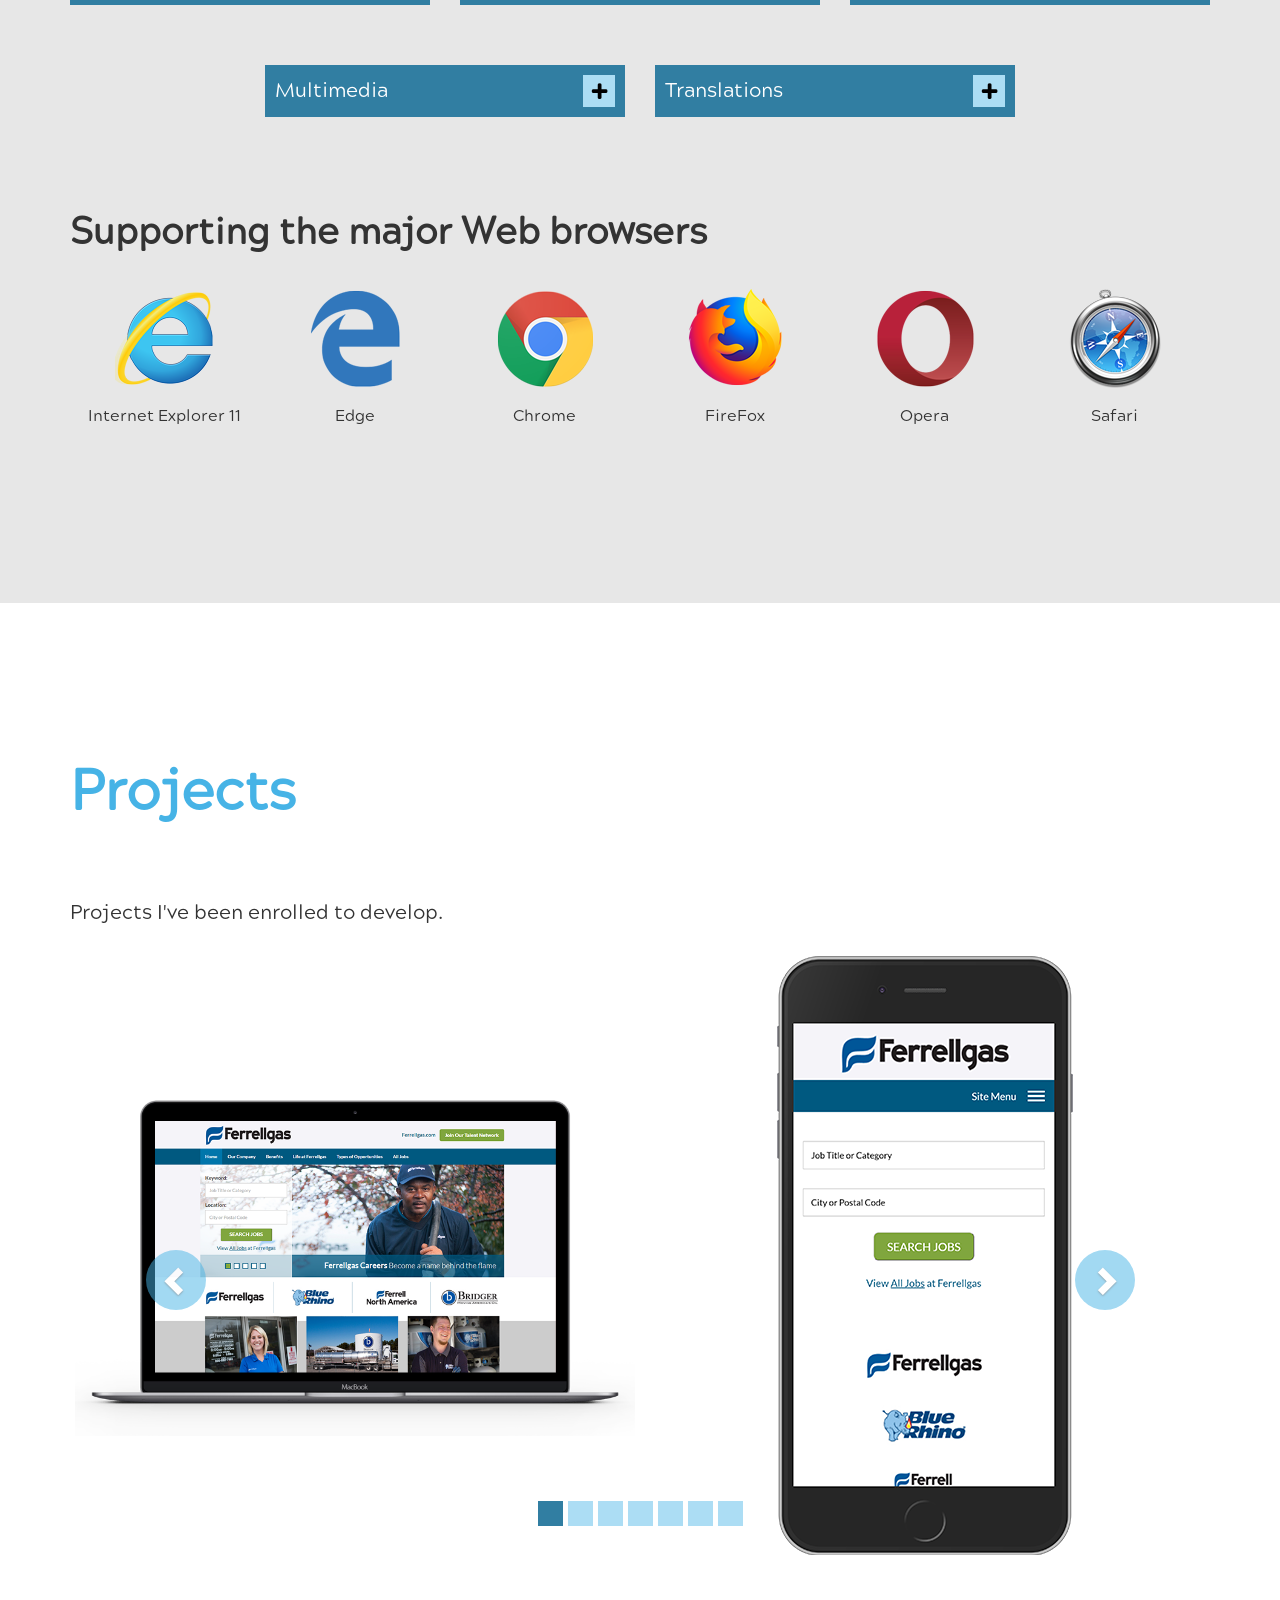
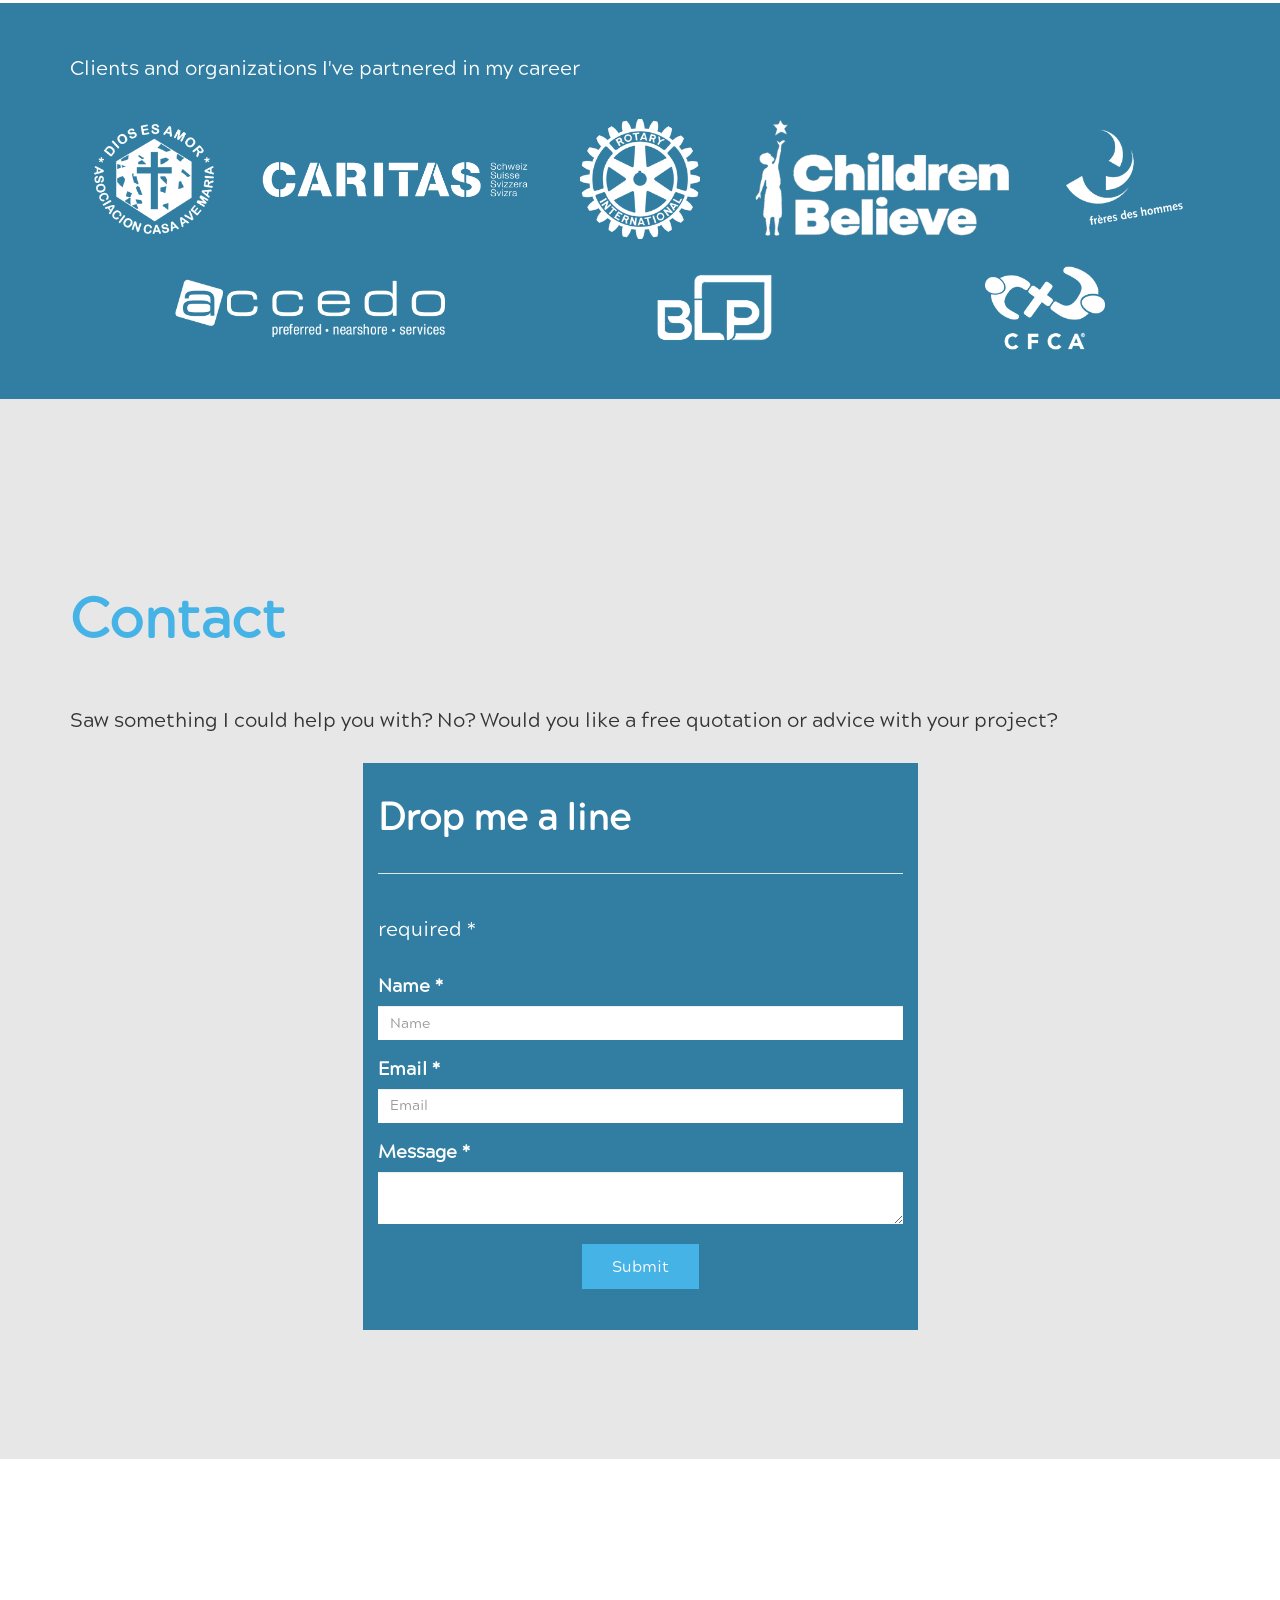
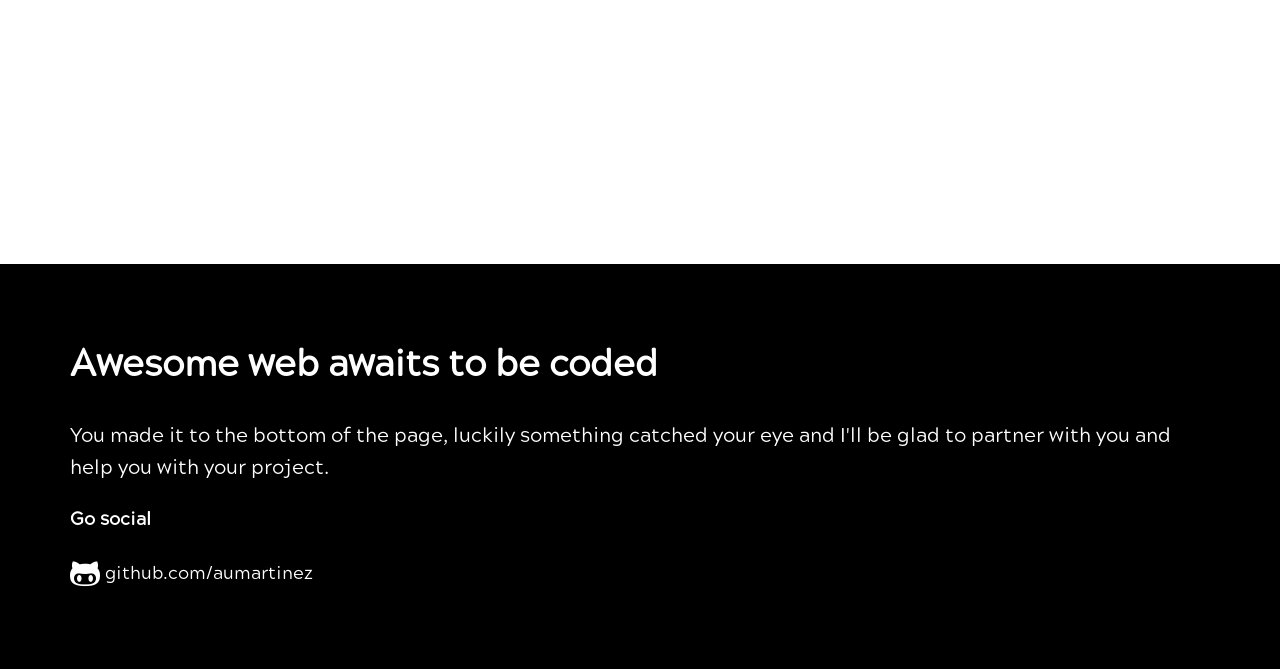
==== commit c5f3a9b8: "Update index.html" ====
--- a/index.html
+++ b/index.html
@@ -780,7 +780,7 @@
       </div>
     </section>
     
-		<footer class="bg-black" data-animate="inview">
+    <footer class="bg-black" data-animate="inview">
       <div class="container">
         <div class="row">
           <div class="col-xs-12">          
@@ -802,7 +802,7 @@
           </div>
         </div>
       </div>
-		</footer>
+    </footer>
     
     <!-- jQuery (necessary for Bootstrap's JavaScript plugins) -->
     <script src="js/jquery.min.js"></script>
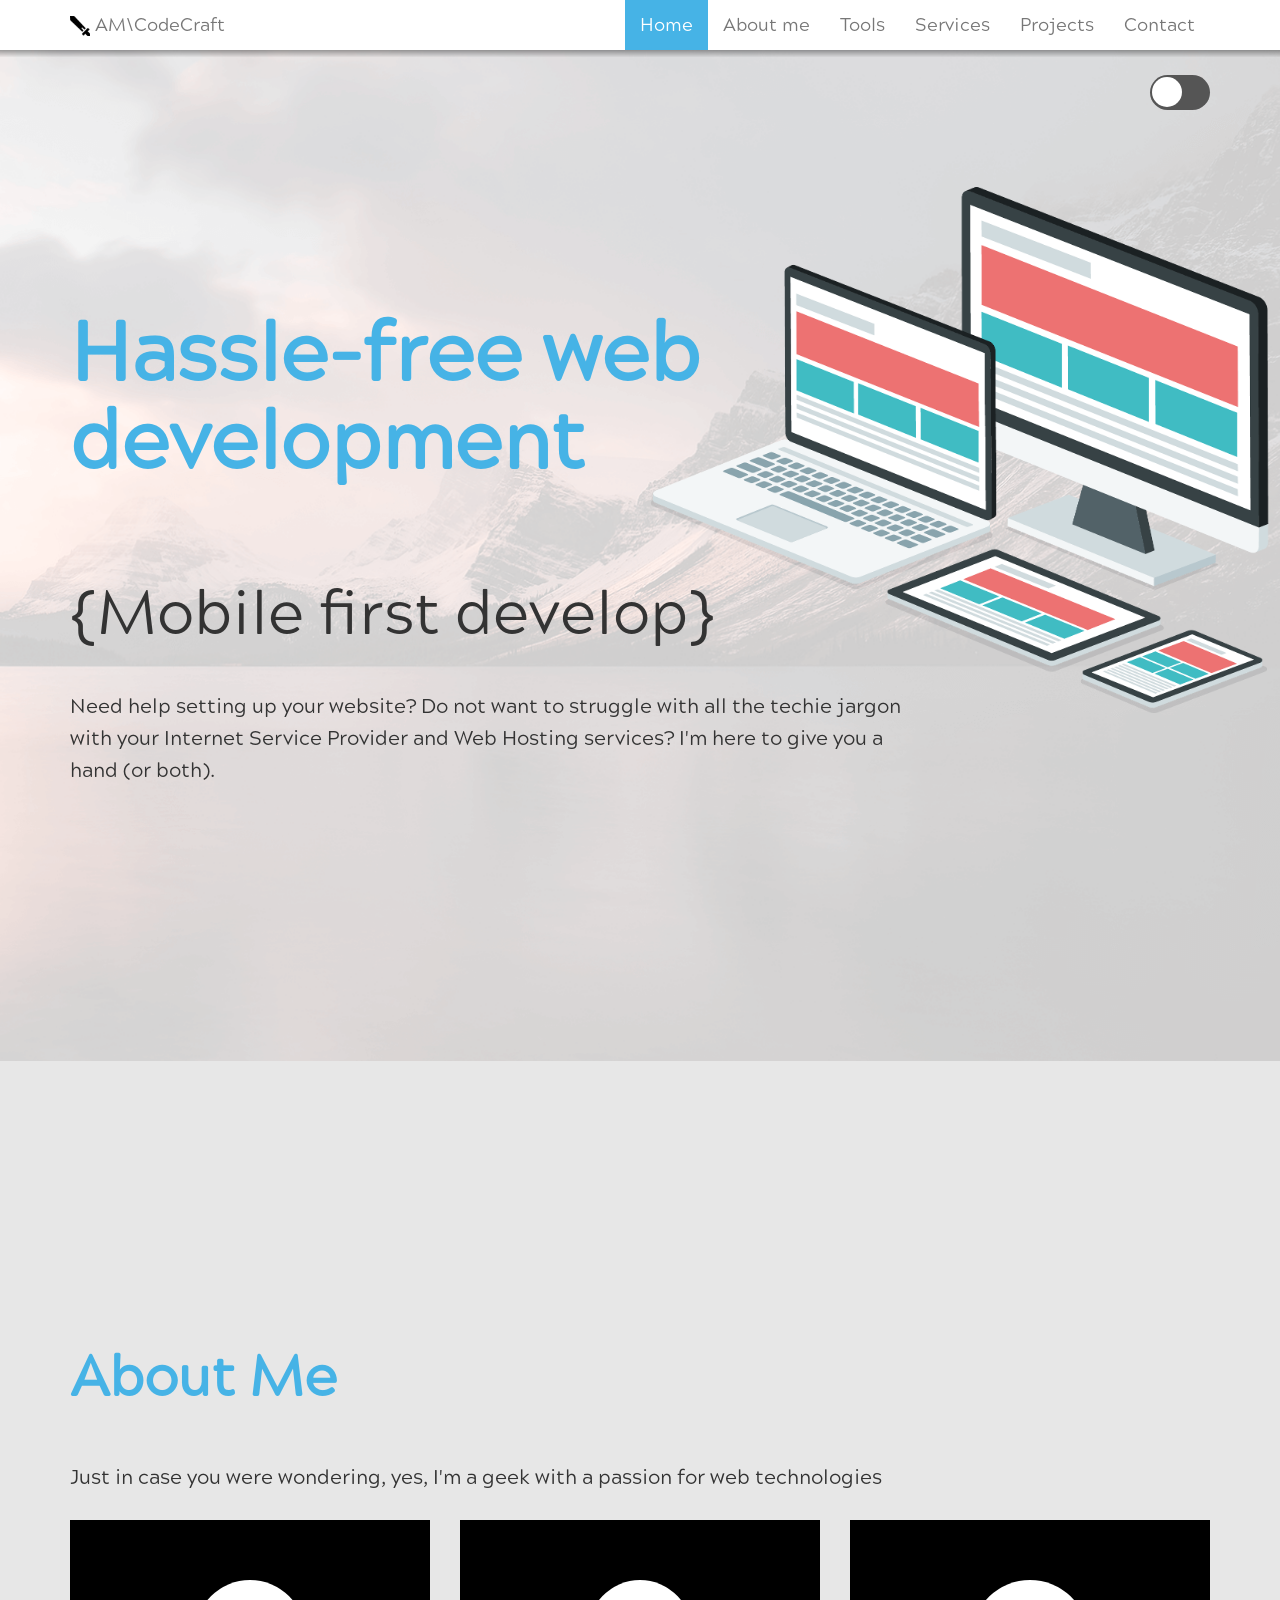
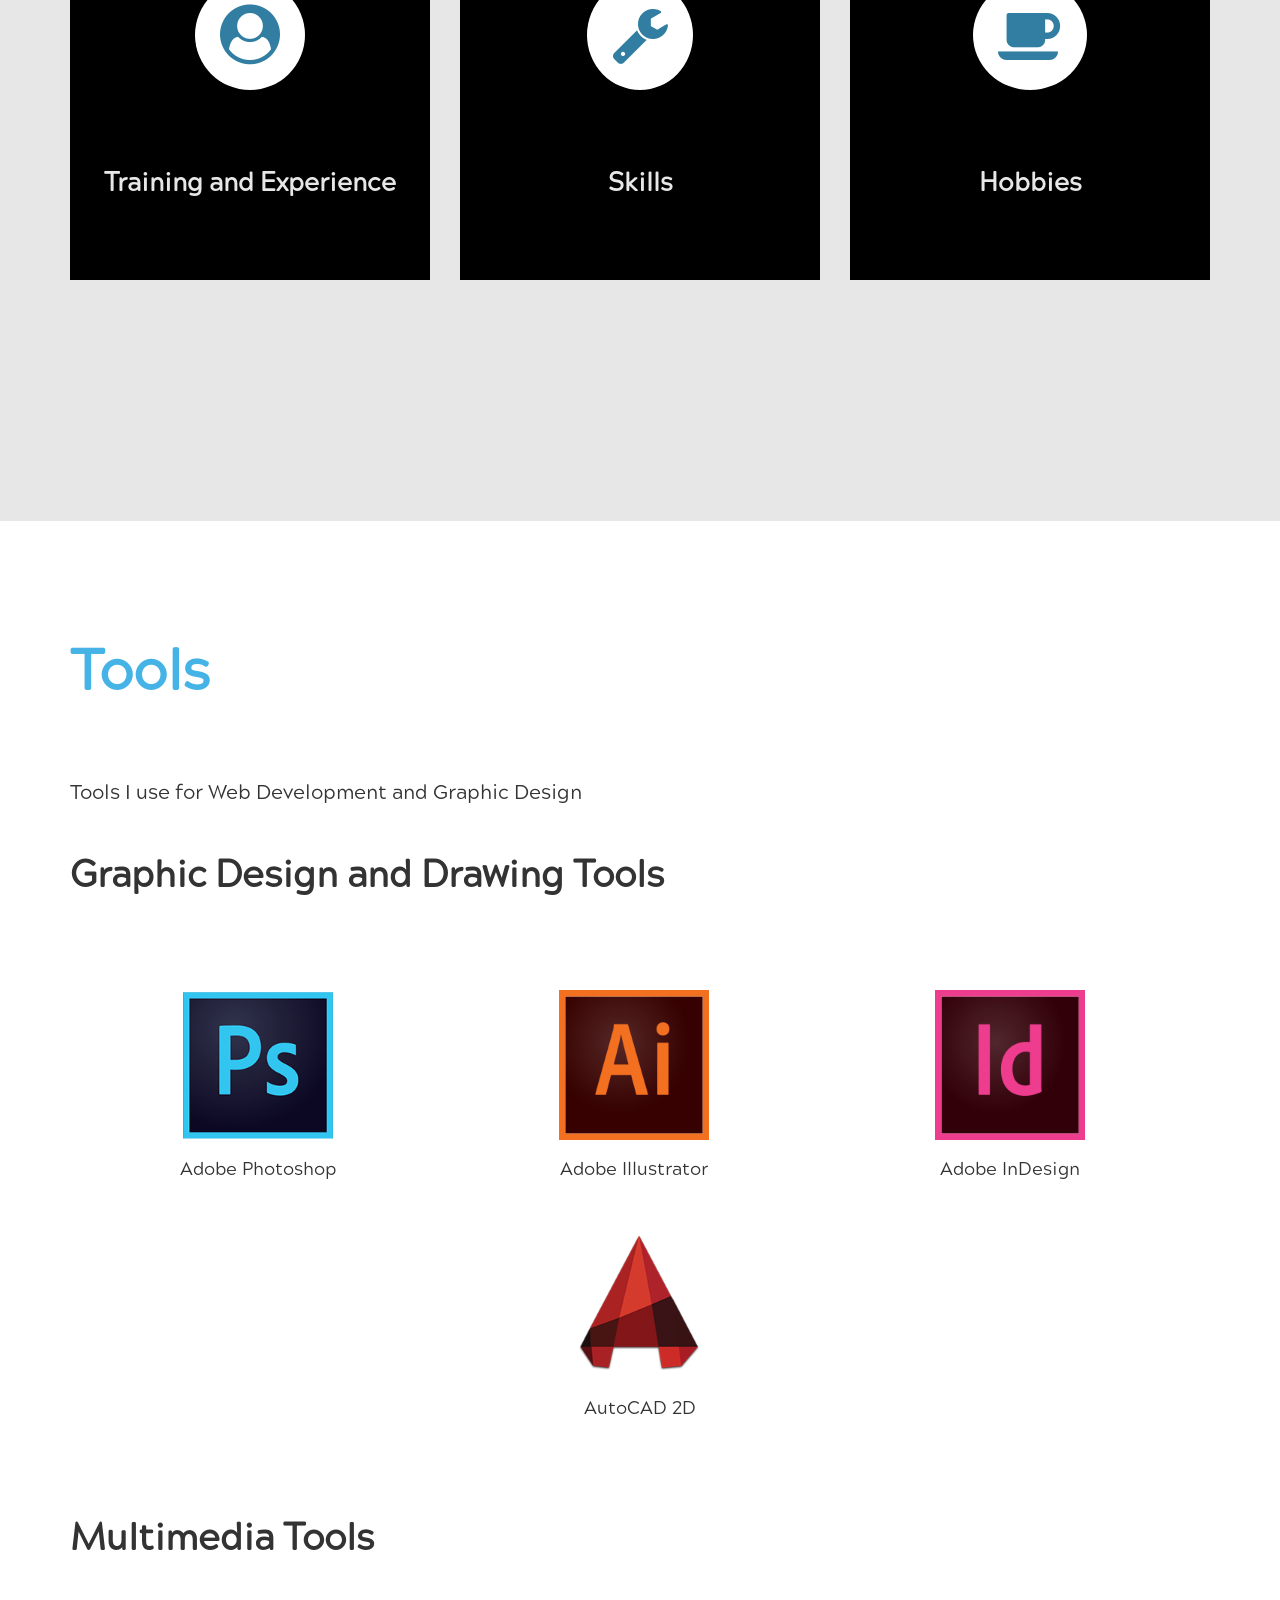
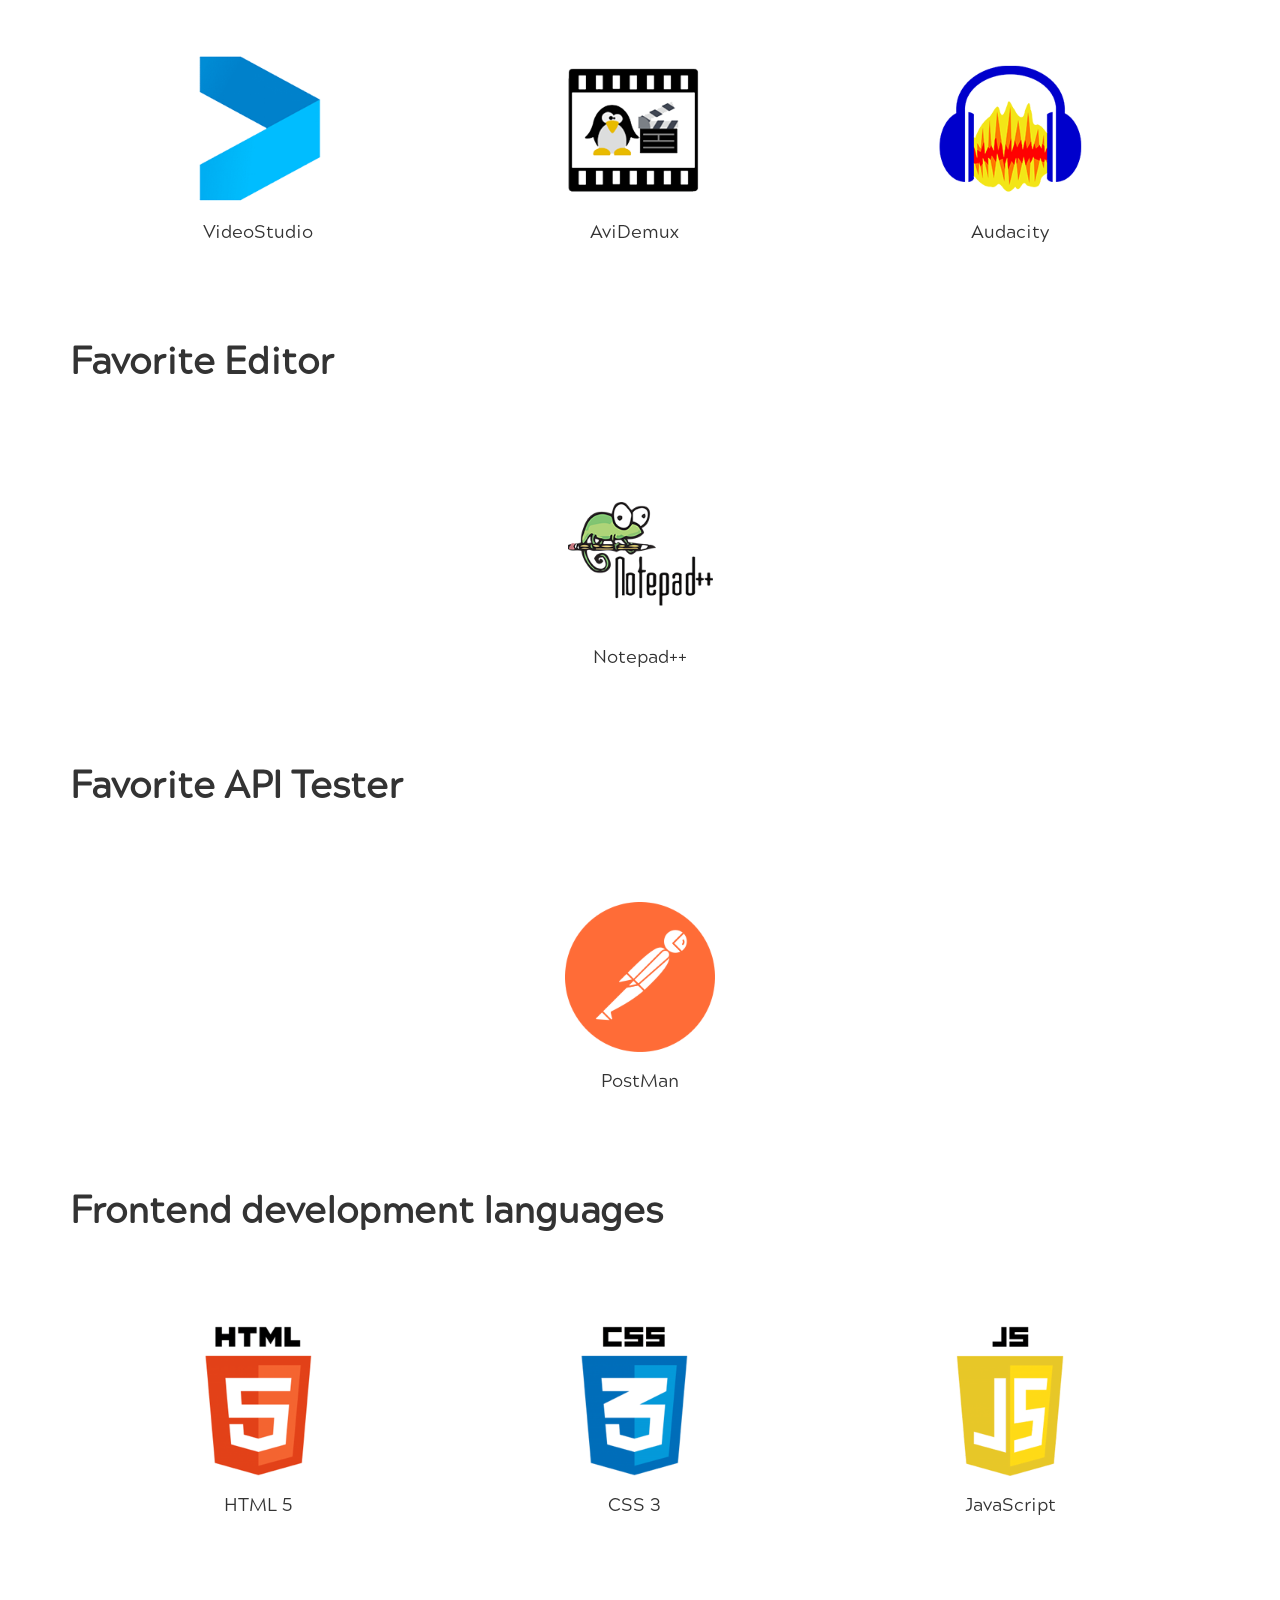
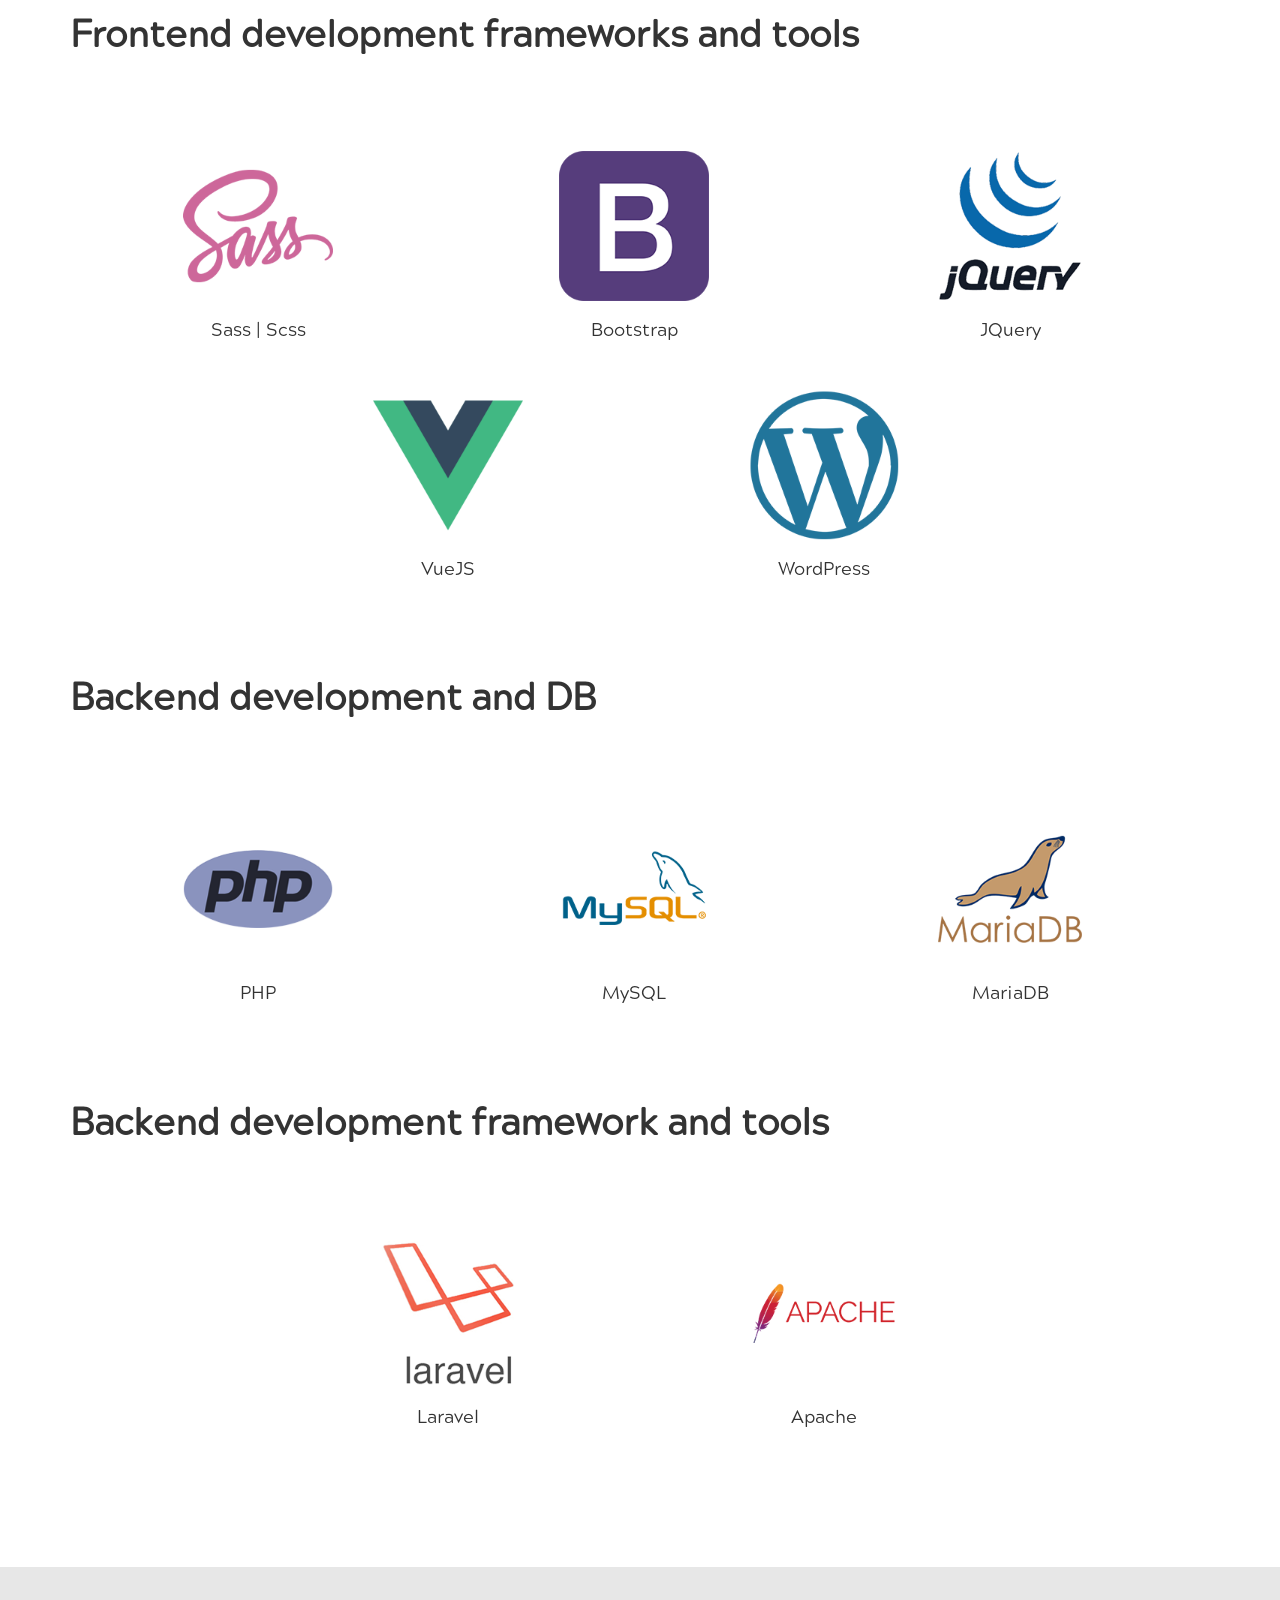
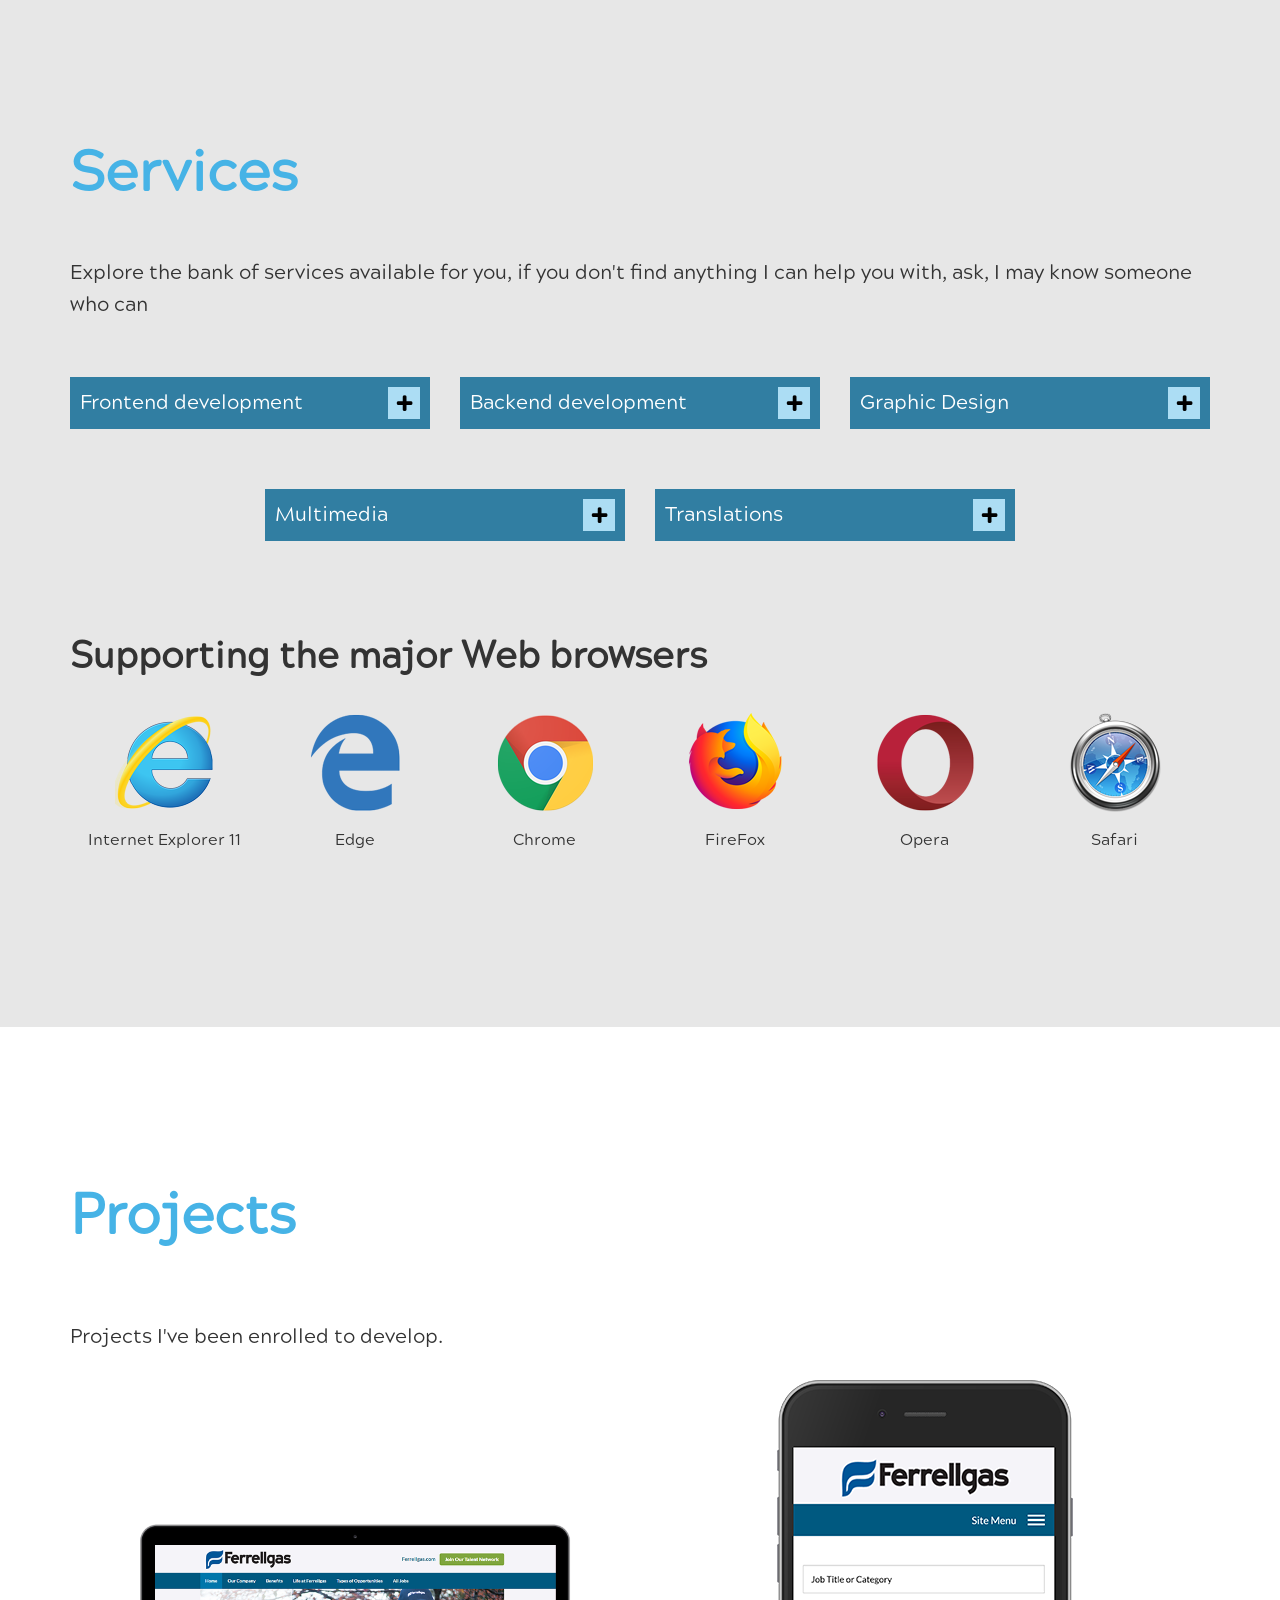
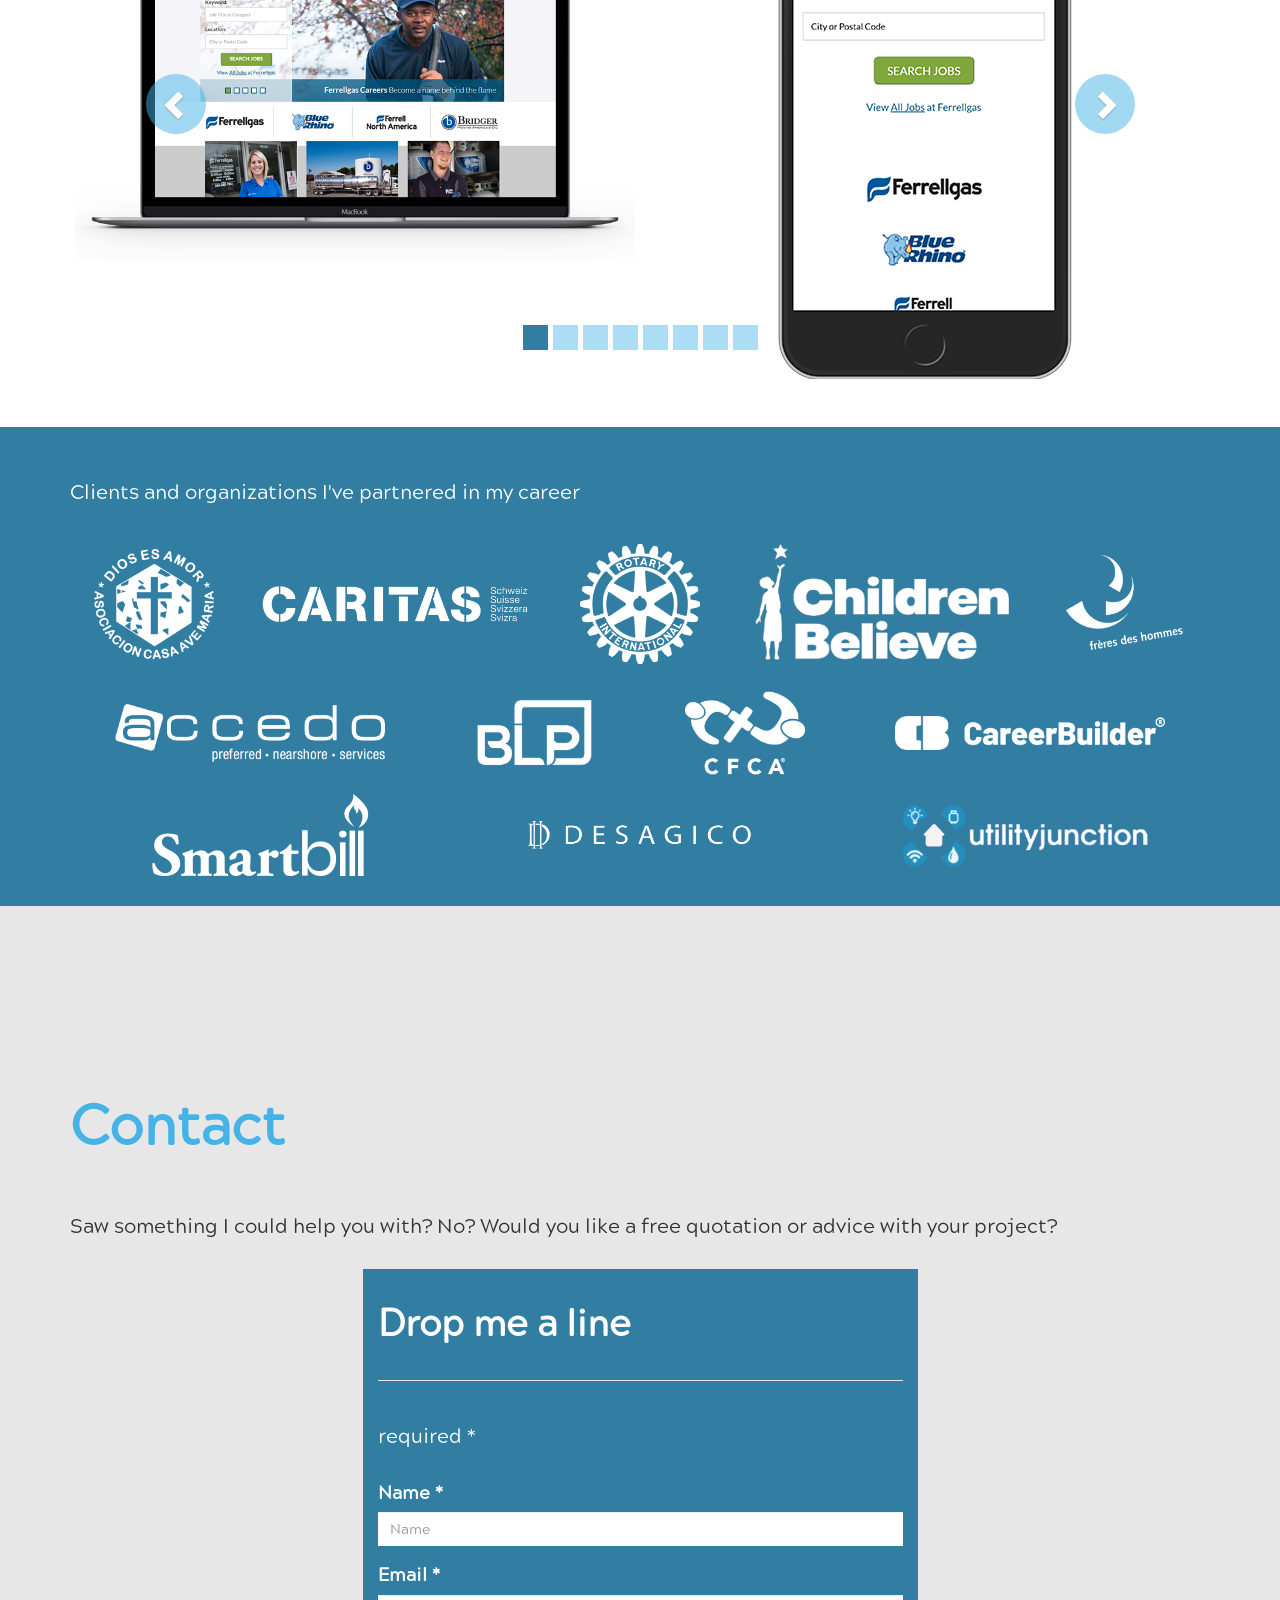
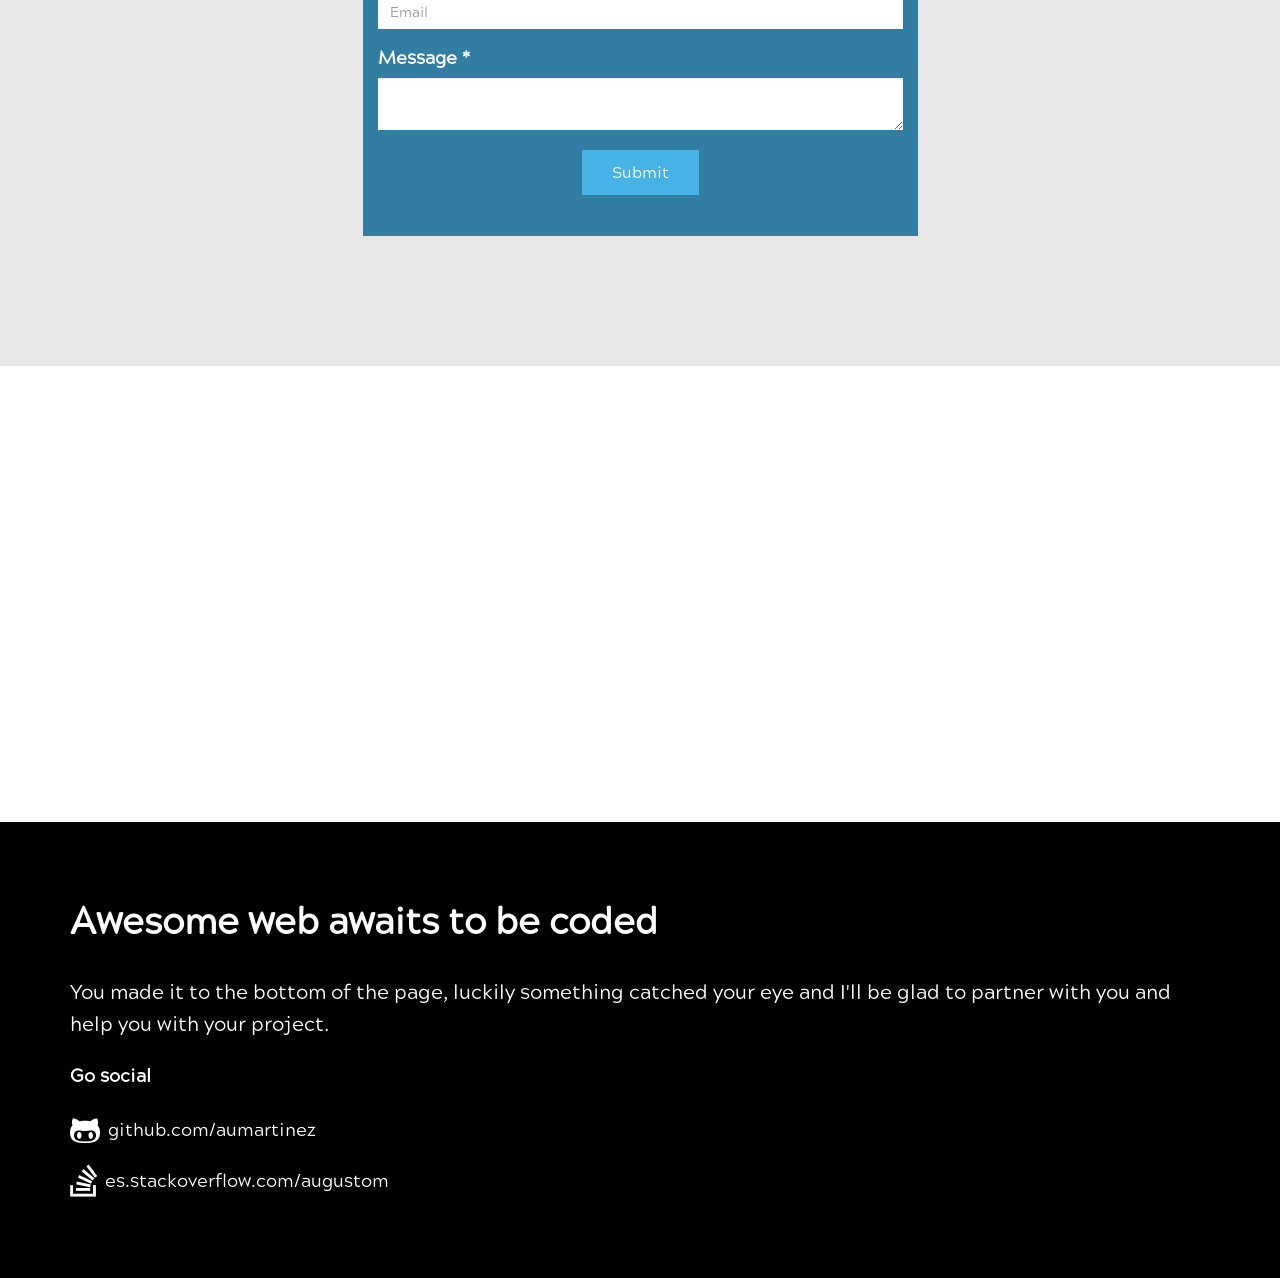
==== commit 443cd3db: "Added new companies" ====
--- a/index.html
+++ b/index.html
@@ -198,7 +198,7 @@
                         </div>
                         <div class="card-back-body">
                           <p>
-                            I'm a self taught developer, with 5+ years of experience, worked in tens of projects and wrote more than 10,000+ lines of code.
+                            I'm a self taught developer, with 10+ years of experience, worked in tens of projects and wrote more than 10,000+ lines of code.
                           </p>
                         </div>
                       </div>
@@ -347,8 +347,21 @@
                   
                   <ul class="icons-list">
                     <li class="single-center">
-                      <img src="img/icon-notepad.png" alt="Corel VideoStudio" />
+                      <img src="img/icon-notepad.png" alt="Notepad++" />
                       <span>Notepad++</span>
+                    </li>                    
+                  </ul>
+                </div>
+                
+                <div class="col-xs-12">
+                  <h3>
+                    Favorite API Tester
+                  </h3>
+                  
+                  <ul class="icons-list">
+                    <li class="single-center">
+                      <img src="img/icon-postman.png" alt="PostMan" />
+                      <span>PostMan</span>
                     </li>                    
                   </ul>
                 </div>
@@ -393,13 +406,13 @@
                       <span>JQuery</span>
                     </li>
                     <li class="icons-2-center">
+                      <img src="img/icon-vue.png" alt="Vue JS" />
+                      <span>VueJS</span>
+                    </li>
+                    <li>
                       <img src="img/icon-wp.png" alt="WordPress" />
                       <span>WordPress</span>
-                    </li>
-                    <li>
-                      <img src="img/icon-pencilblue.png" alt="PencilBlue" />
-                      <span>PencilBlue</span>
-                    </li>
+                    </li>                    
                   </ul>
                 </div>
                 
@@ -430,8 +443,12 @@
                   </h3>
                   
                   <ul class="icons-list">
-                    <li class="single-center">
-                      <img src="img/icon-apache.png" alt="Apache" />
+		    <li class="icons-2-center">
+                      <img src="img/icon-laravel.png" alt="Laravel">
+                      <span>Laravel</span>
+                    </li>
+                    <li class="">
+                      <img src="img/icon-apache.png" alt="Apache">
                       <span>Apache</span>
                     </li>
                   </ul>
@@ -592,6 +609,7 @@
                         <li data-target="#projects-carousel" data-slide-to="4"></li>
                         <li data-target="#projects-carousel" data-slide-to="5"></li>
                         <li data-target="#projects-carousel" data-slide-to="6"></li>
+                        <li data-target="#projects-carousel" data-slide-to="7"></li>
                       </ol>
 
                       <!-- Wrapper for slides -->
@@ -642,6 +660,13 @@
                           <ul class="img-wrapper list-inline">
                             <li class="hidden-xs"><img src="img/desktop-07.png" alt="Desktop" class="img-responsive" /></li>
                             <li><img src="img/mobile-07.png" alt="Mobile" class="img-responsive center" /></li>
+                          </ul>                          
+                        </div>
+                        
+                        <div class="item">
+                          <ul class="img-wrapper list-inline">
+                            <li class="hidden-xs"><img src="img/desktop-08.png" alt="Desktop" class="img-responsive" /></li>
+                            <li><img src="img/mobile-08.png" alt="Mobile" class="img-responsive center" /></li>
                           </ul>                          
                         </div>
                       </div>
@@ -680,6 +705,10 @@
                 <li class="logo-stripe"><img src="img/logo-accedo.png" alt="Accedo Technologies" /></li>
                 <li class="logo-stack"><img src="img/logo-blp.png" alt="BLP" /></li>
                 <li class="logo-stack"><img src="img/logo-cfca.png" alt="Christian Foundation for Children and Aging" /></li>
+                <li class="logo-stripe"><img src="img/logo-careerbuilder.png" alt="CareerBuilder" /></li>
+                <li class="logo-stripe"><img src="img/logo-smartbill.png" alt="SmartBill" /></li>
+                <li class="logo-stripe"><img src="img/logo-desagico.png" alt="DESAGICO" /></li>
+                <li class="logo-stripe"><img src="img/logo-utilityjunction.png" alt="Utility Junction" /></li>
               </ul>
             </div>
           </div>
@@ -797,7 +826,18 @@
             </h4>
             
             <ul class="social color-white">              
-              <li><span class="icon github"><i class="fa fa-github-alt" aria-hidden="true"></i></span> <a href="https://github.com/aumartinez" target="_blank" class="color-white" title="Github link">github.com/aumartinez</a></li>
+              <li>
+              <span class="icon github">
+              <i class="fa fa-github-alt" aria-hidden="true"></i>
+              </span> 
+              <a href="https://github.com/aumartinez" target="_blank" class="color-white" title="Github link">github.com/aumartinez</a>
+              </li>
+              <li>
+              <span class="icon stackoverflow">
+              <i class="fa fa-stack-overflow" aria-hidden="true"></i>
+              </span> 
+              <a href="https://es.stackoverflow.com/users/136223/augustom" target="_blank" class="color-white" title="Stackoverflow profile">es.stackoverflow.com/augustom</a>
+              </li>
             </ul>
           </div>
         </div>
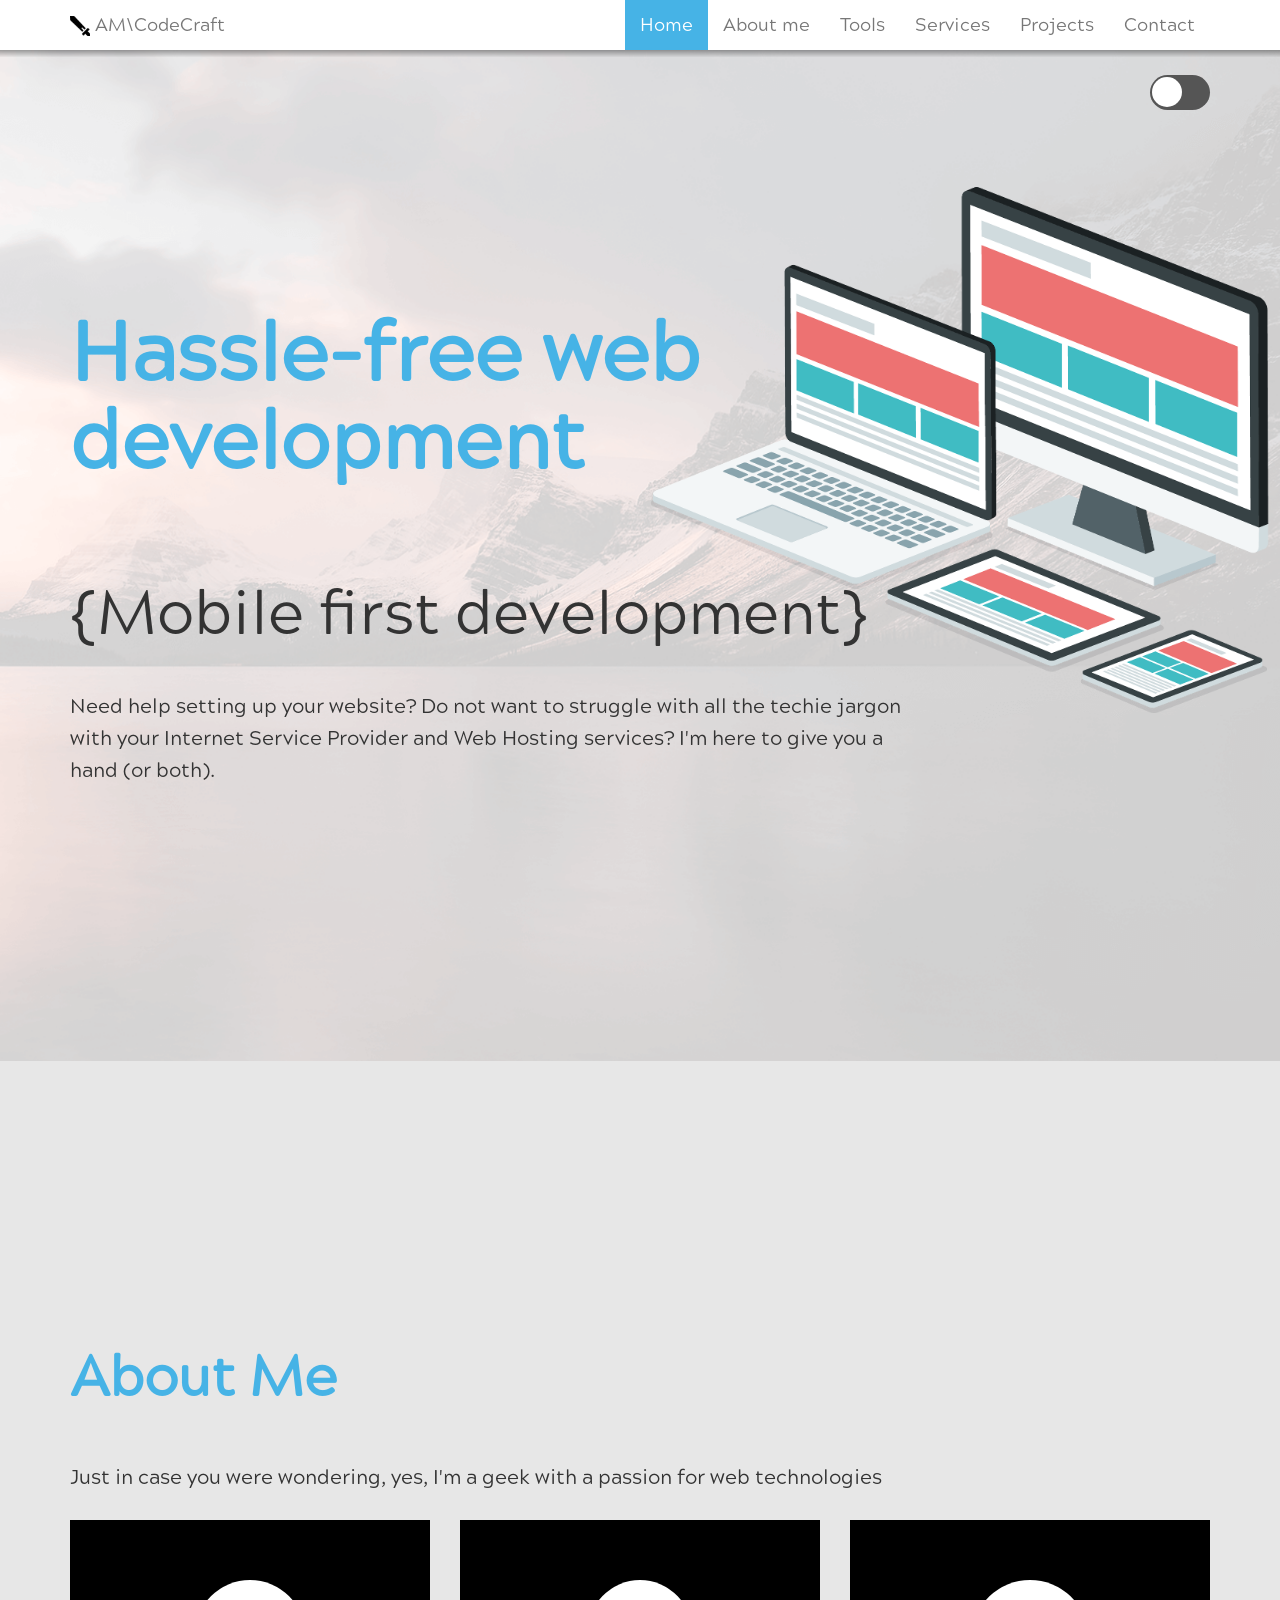
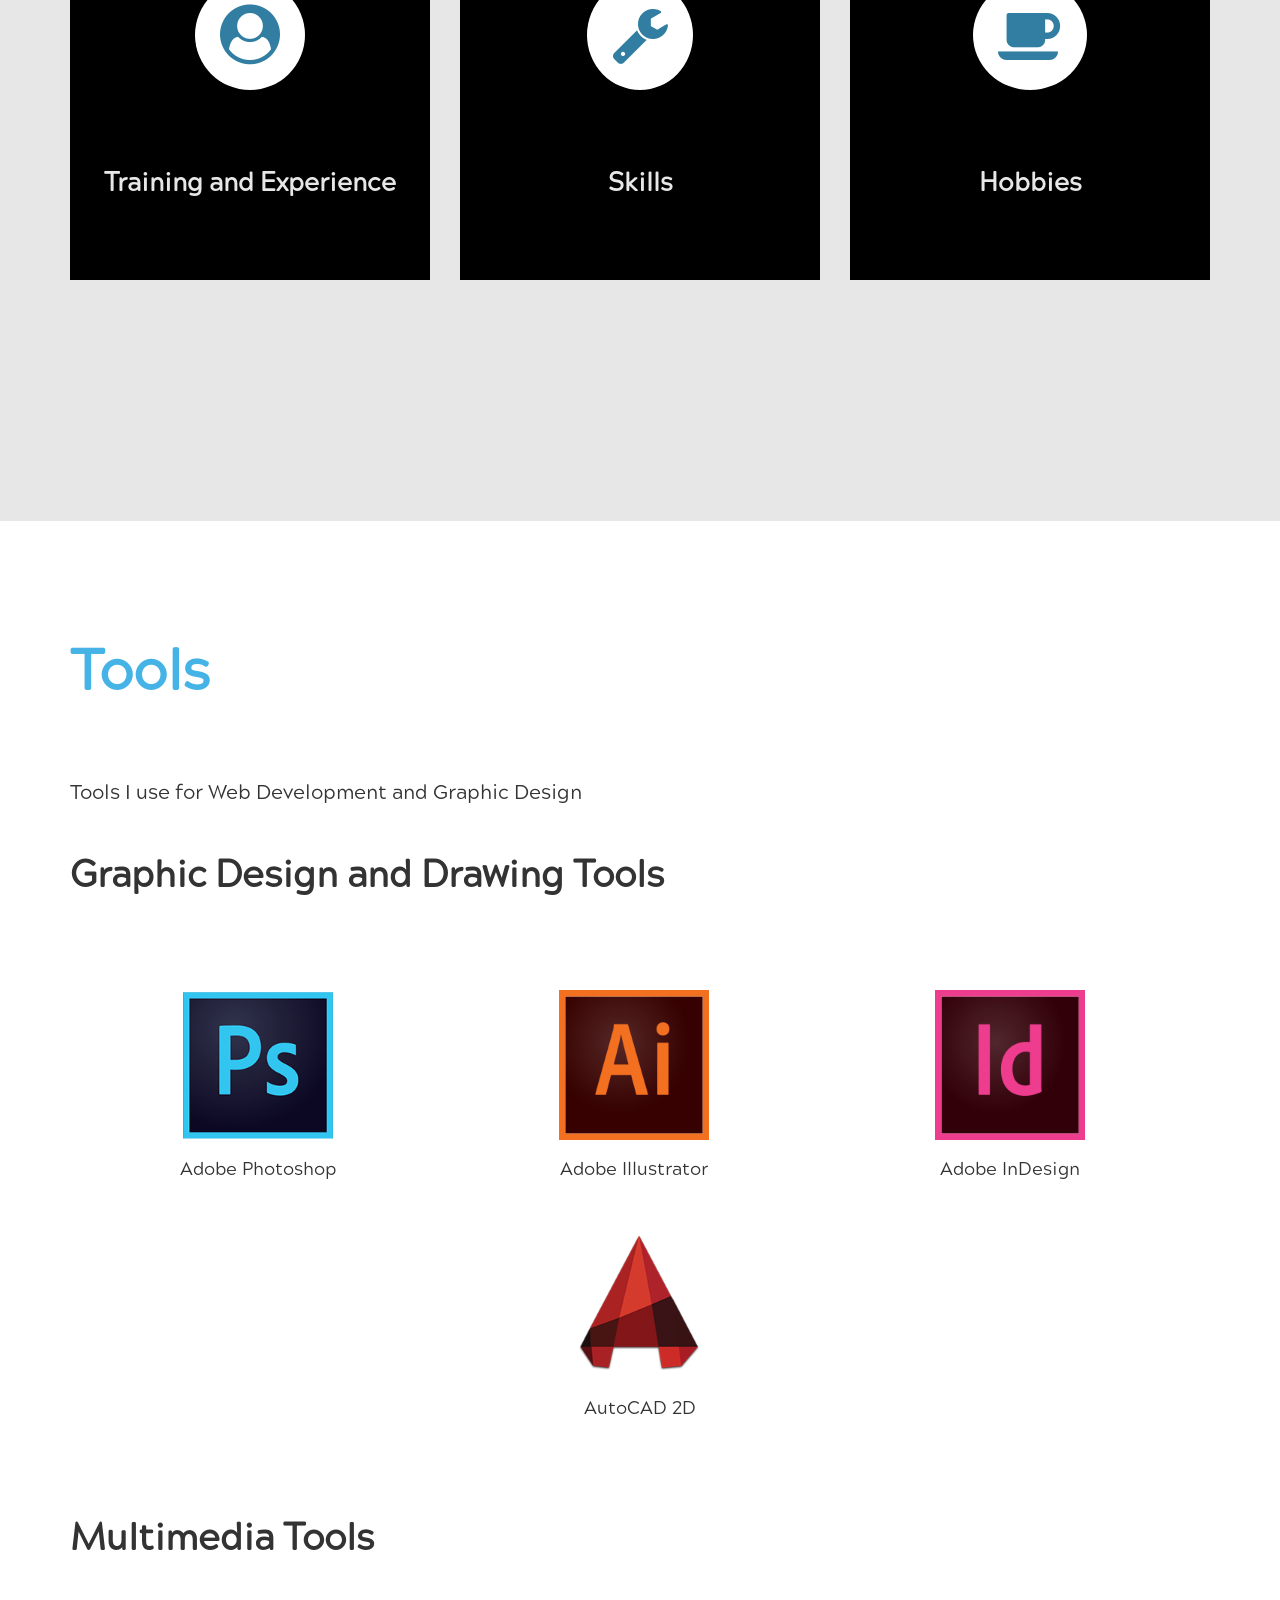
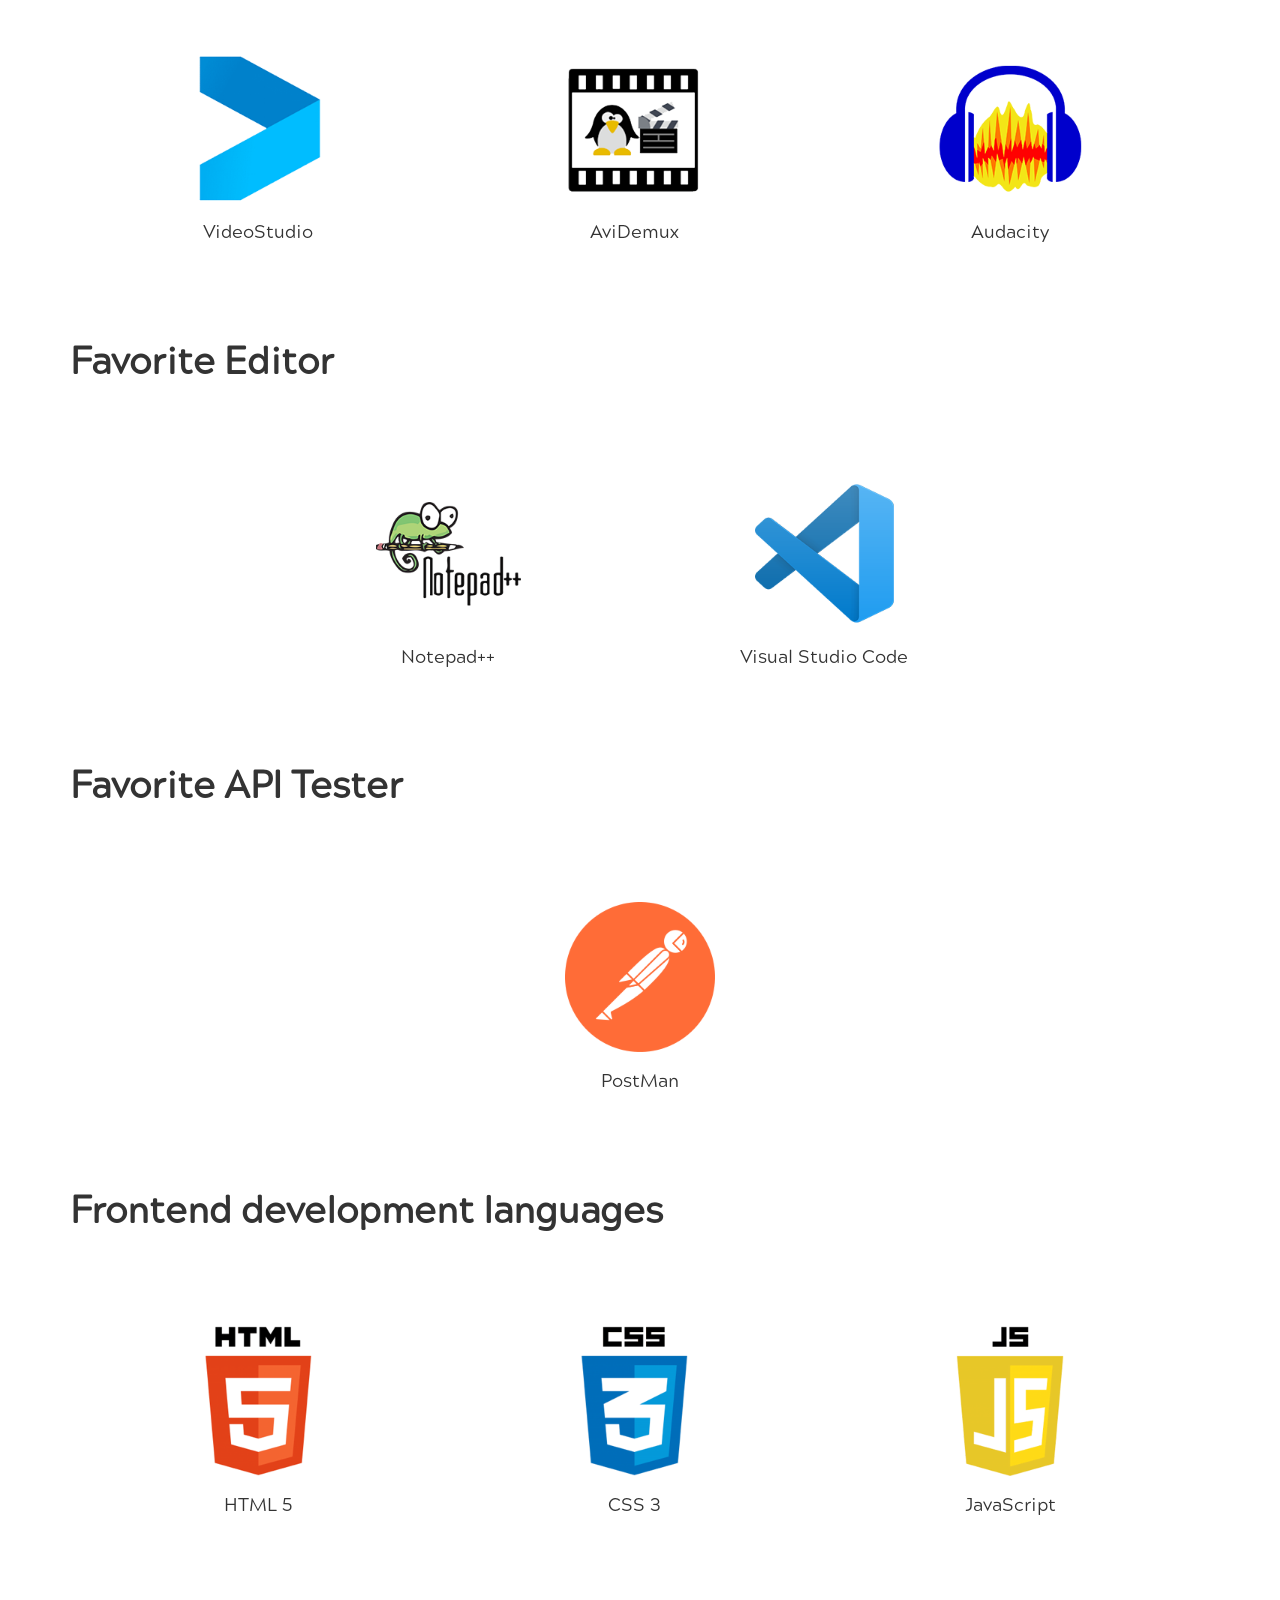
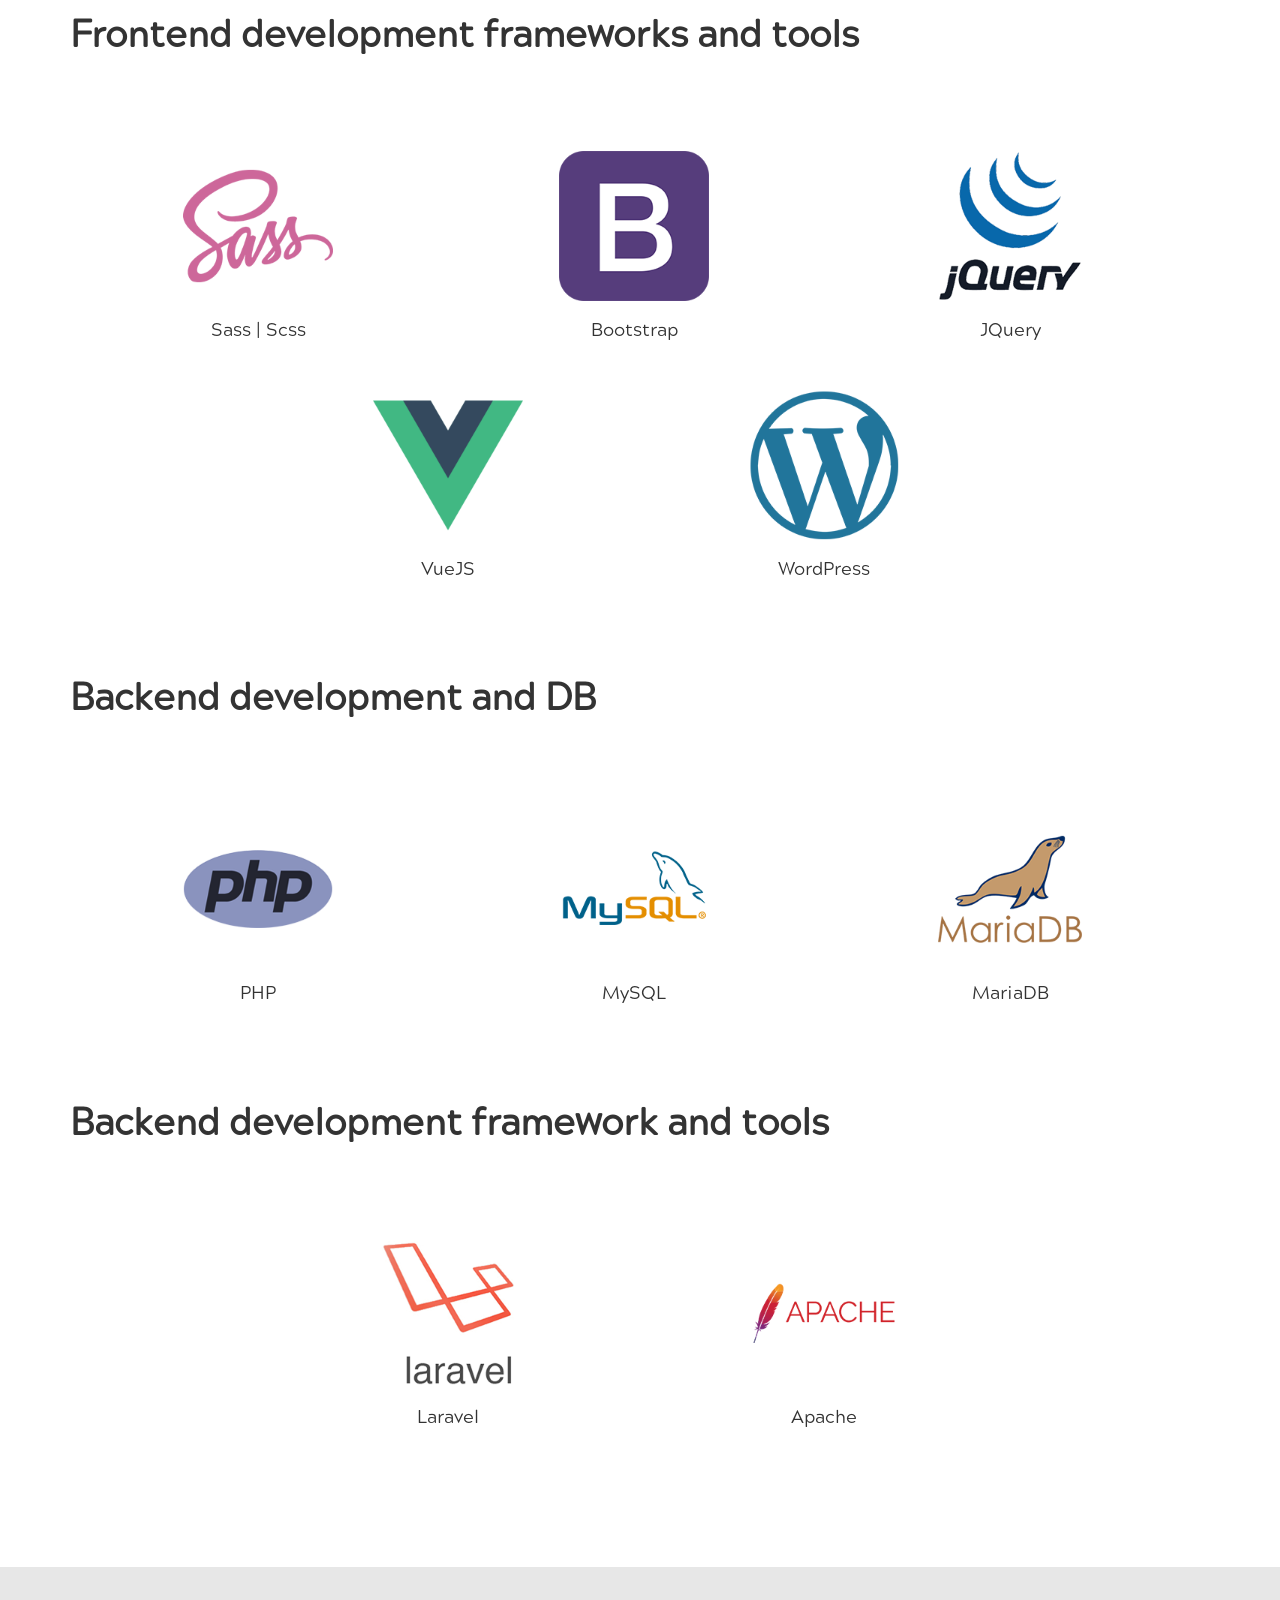
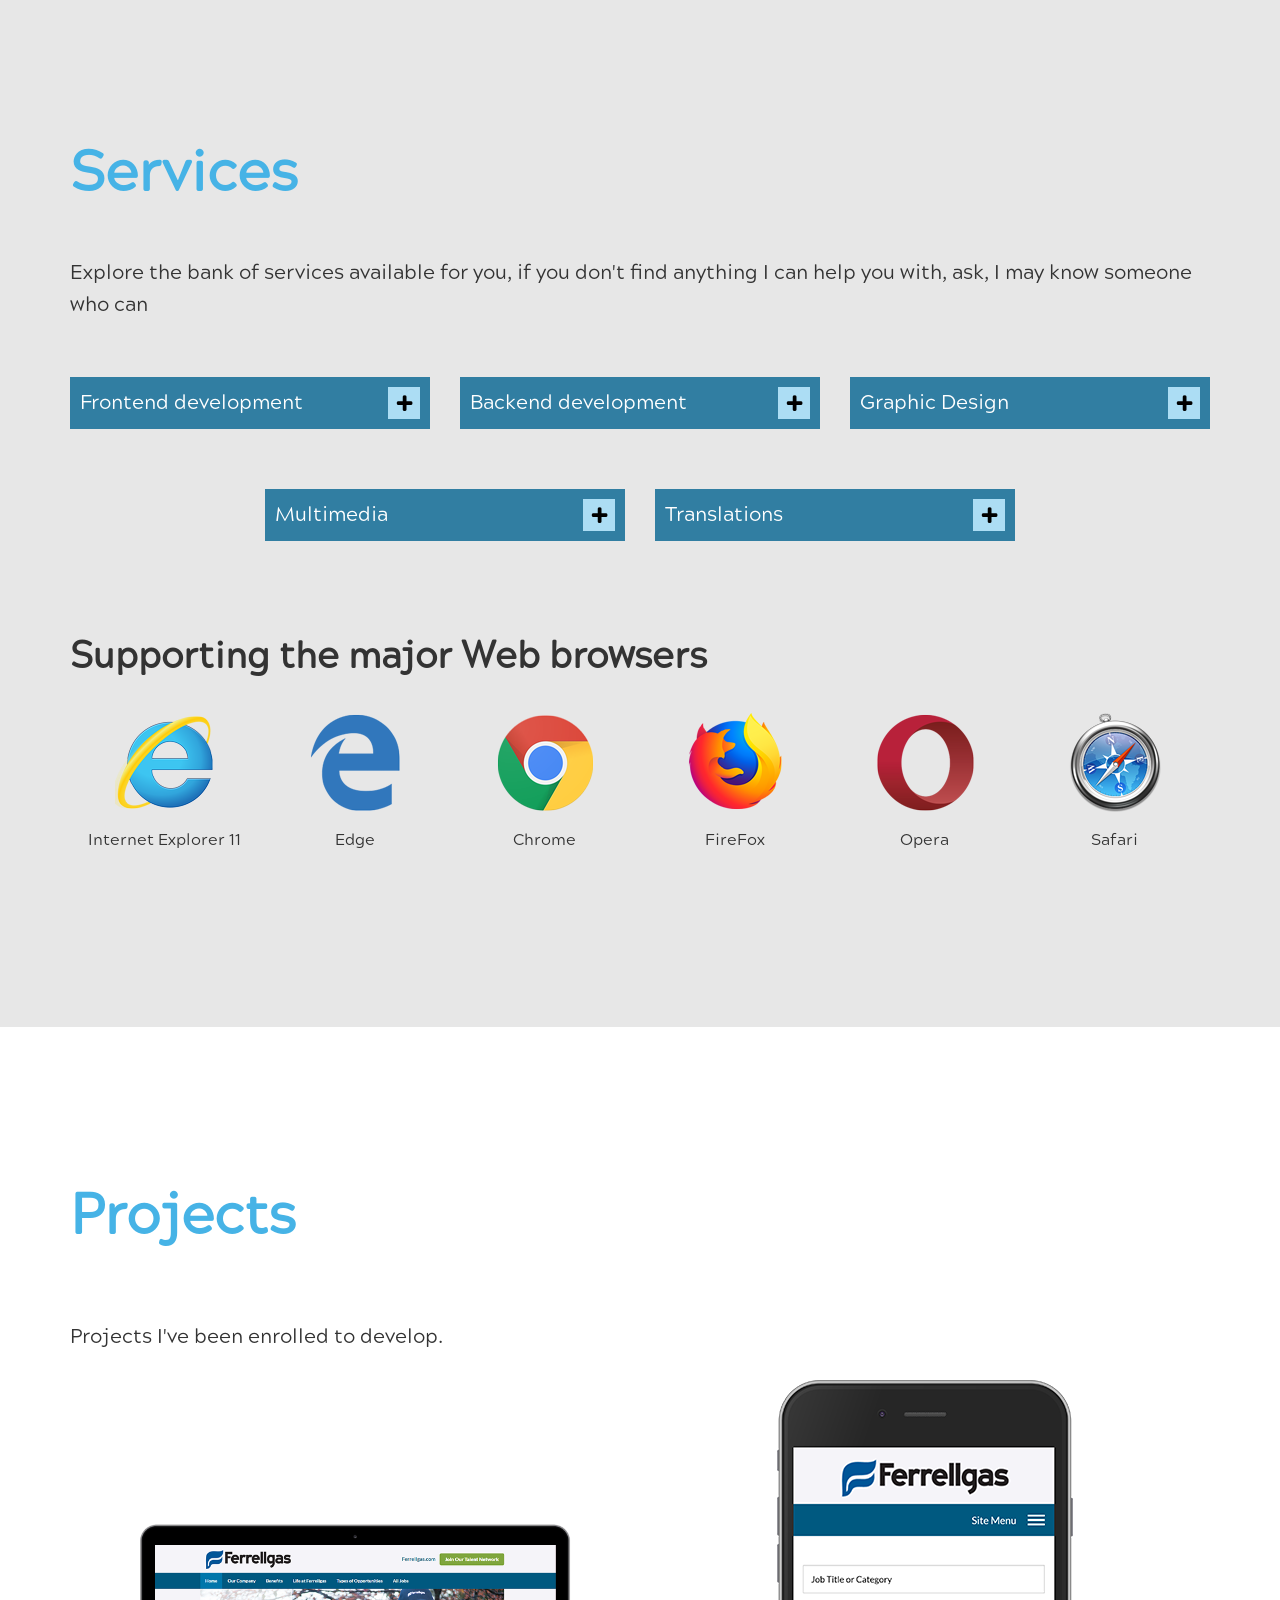
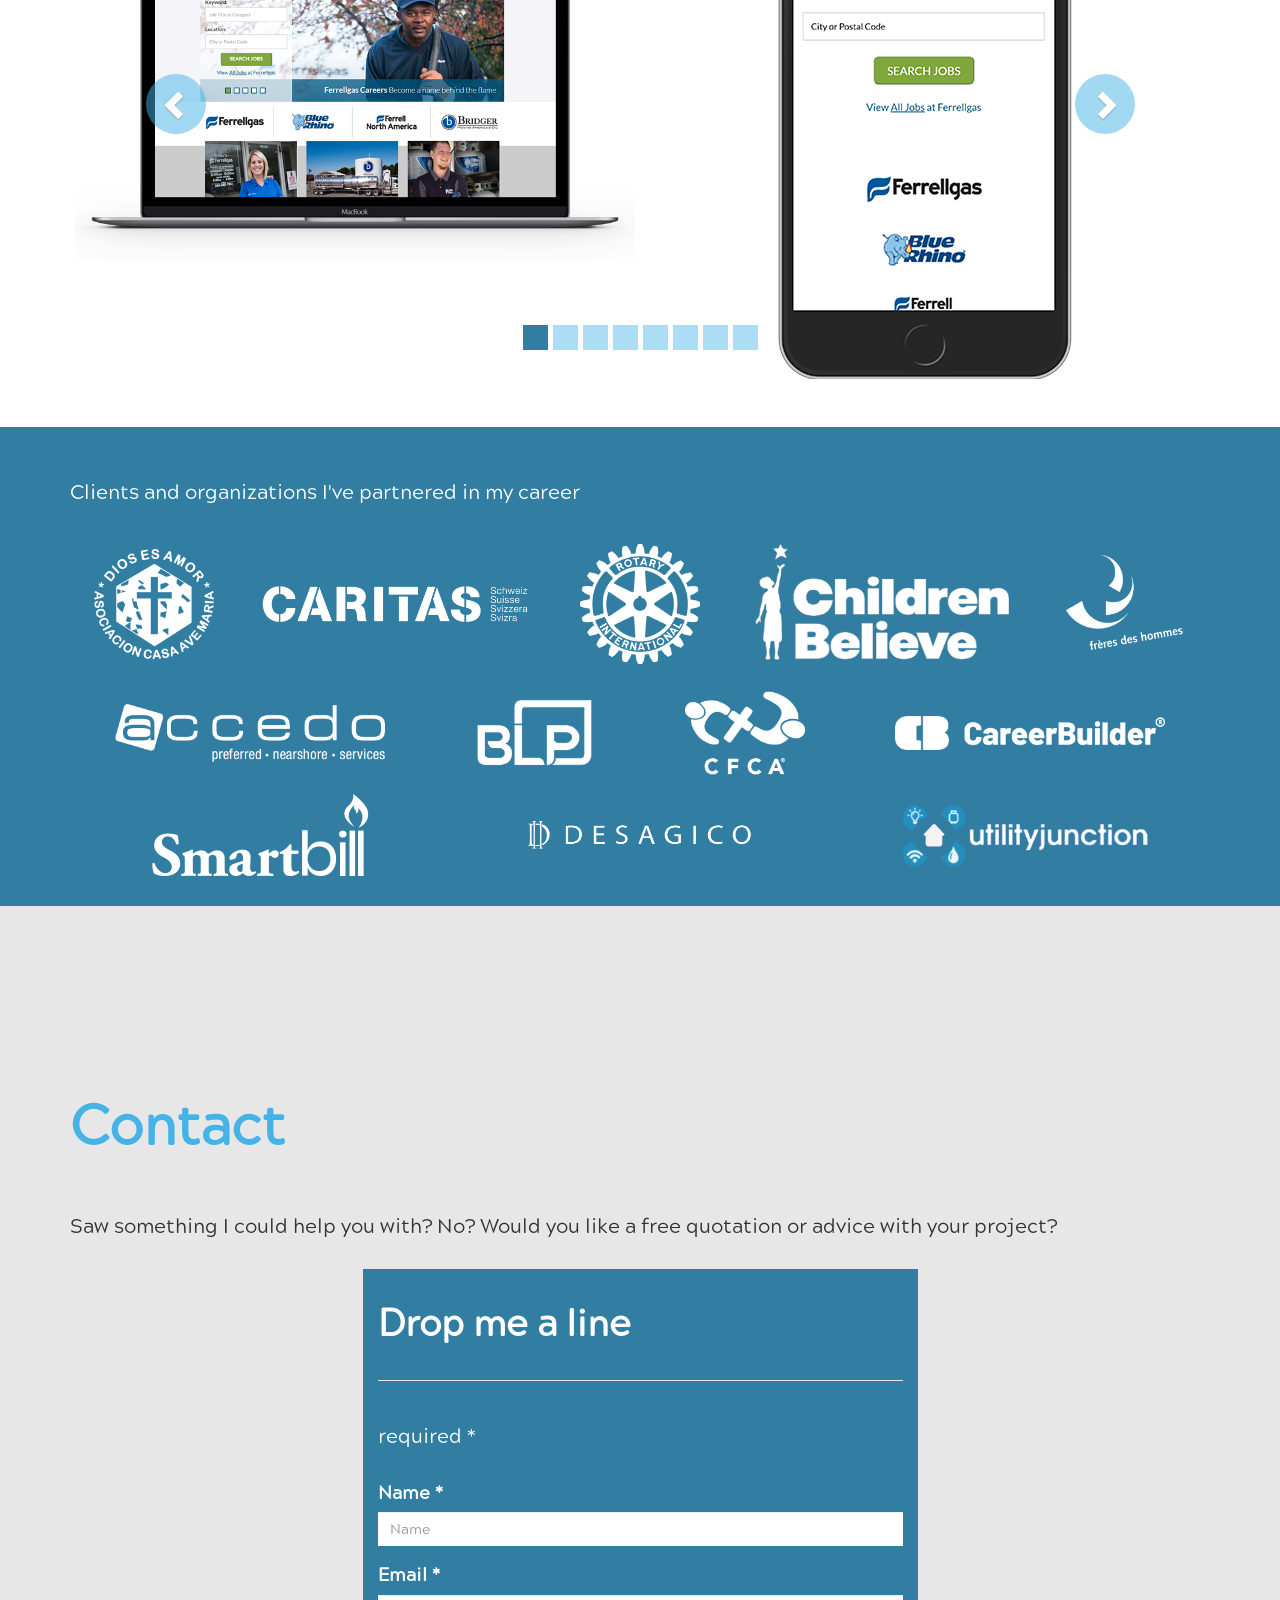
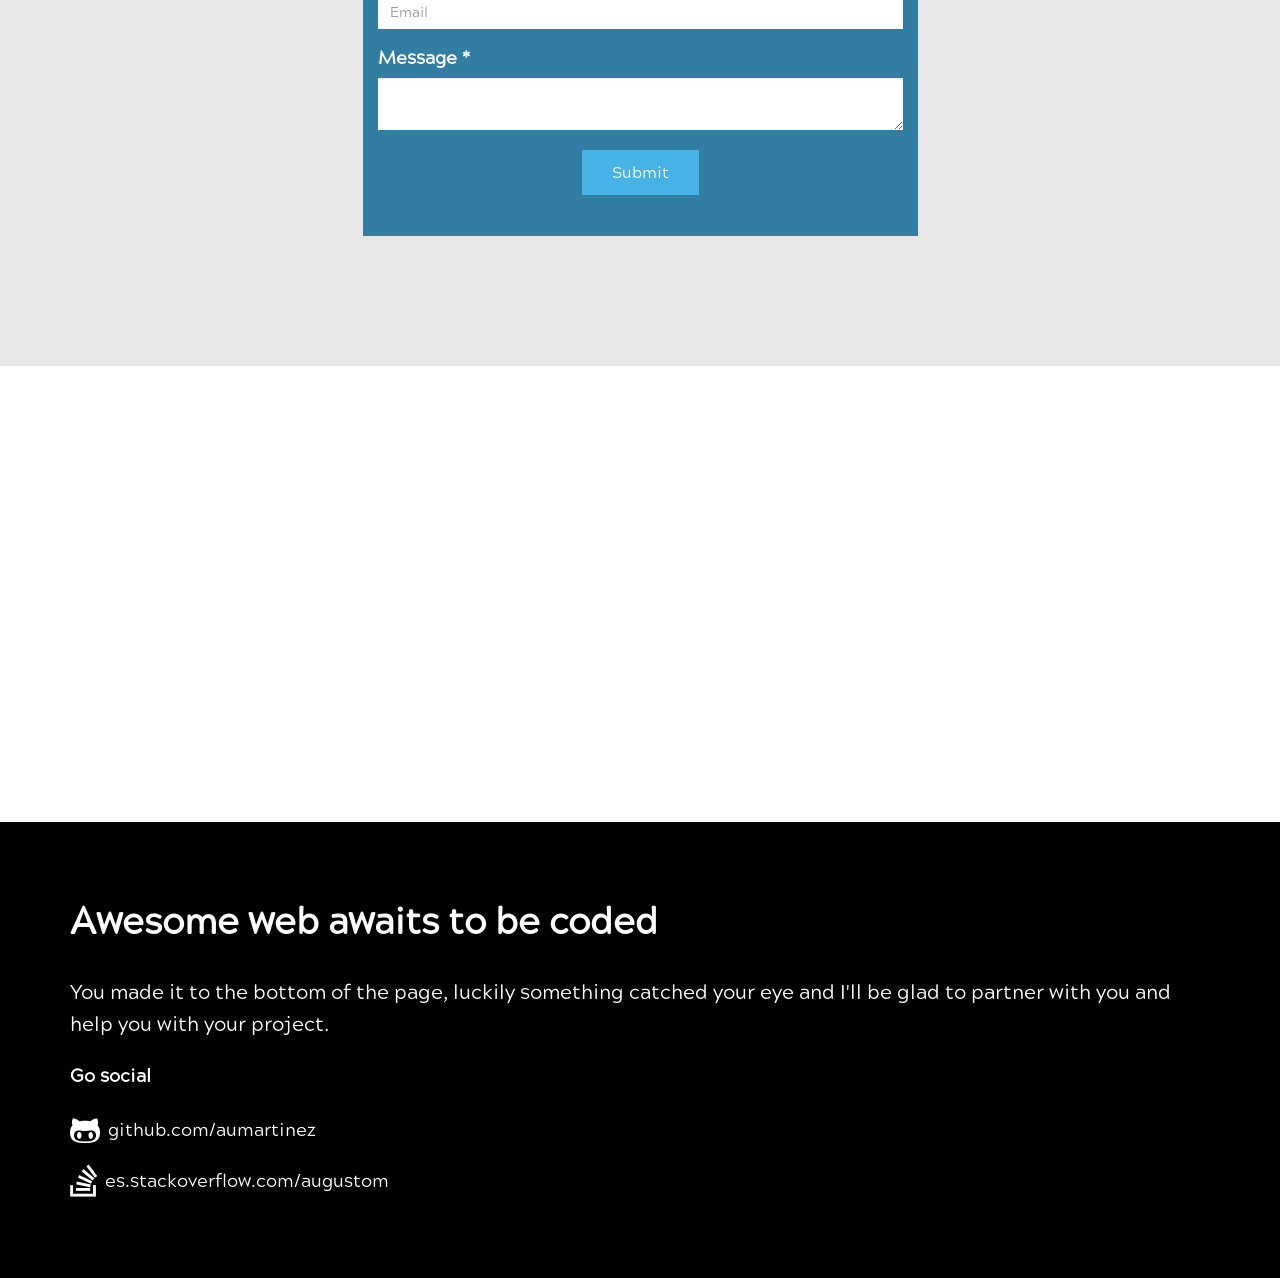
==== commit a7a29825: "Adding new logo for Visual Studio Code" ====
--- a/index.html
+++ b/index.html
@@ -346,10 +346,14 @@
                   </h3>
                   
                   <ul class="icons-list">
-                    <li class="single-center">
+                    <li class="icons-2-center">
                       <img src="img/icon-notepad.png" alt="Notepad++" />
                       <span>Notepad++</span>
-                    </li>                    
+                    </li>
+                    <li>
+                      <img src="img/icon-visualstudio.png" alt="Visual Studio Code" />
+                      <span>Visual Studio Code</span>
+                    </li>
                   </ul>
                 </div>
                 
@@ -443,7 +447,7 @@
                   </h3>
                   
                   <ul class="icons-list">
-		    <li class="icons-2-center">
+		                <li class="icons-2-center">
                       <img src="img/icon-laravel.png" alt="Laravel">
                       <span>Laravel</span>
                     </li>
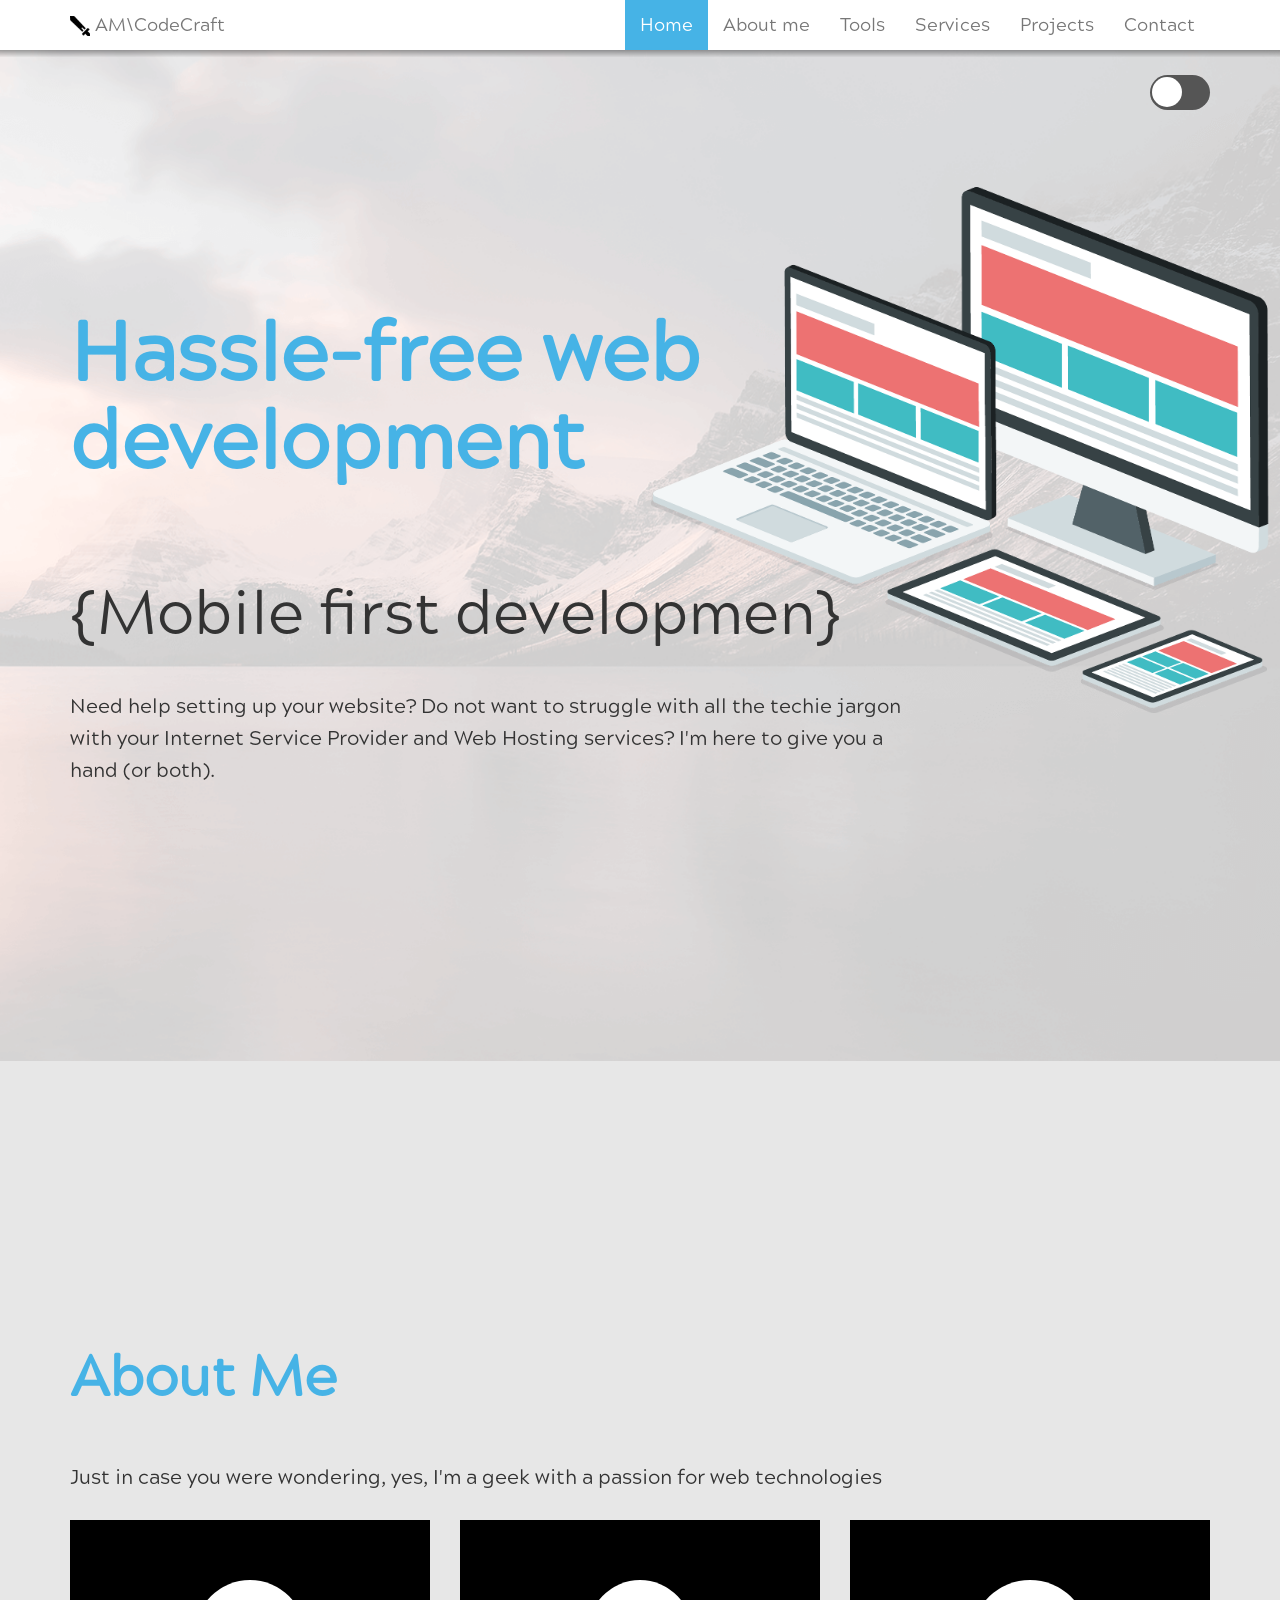
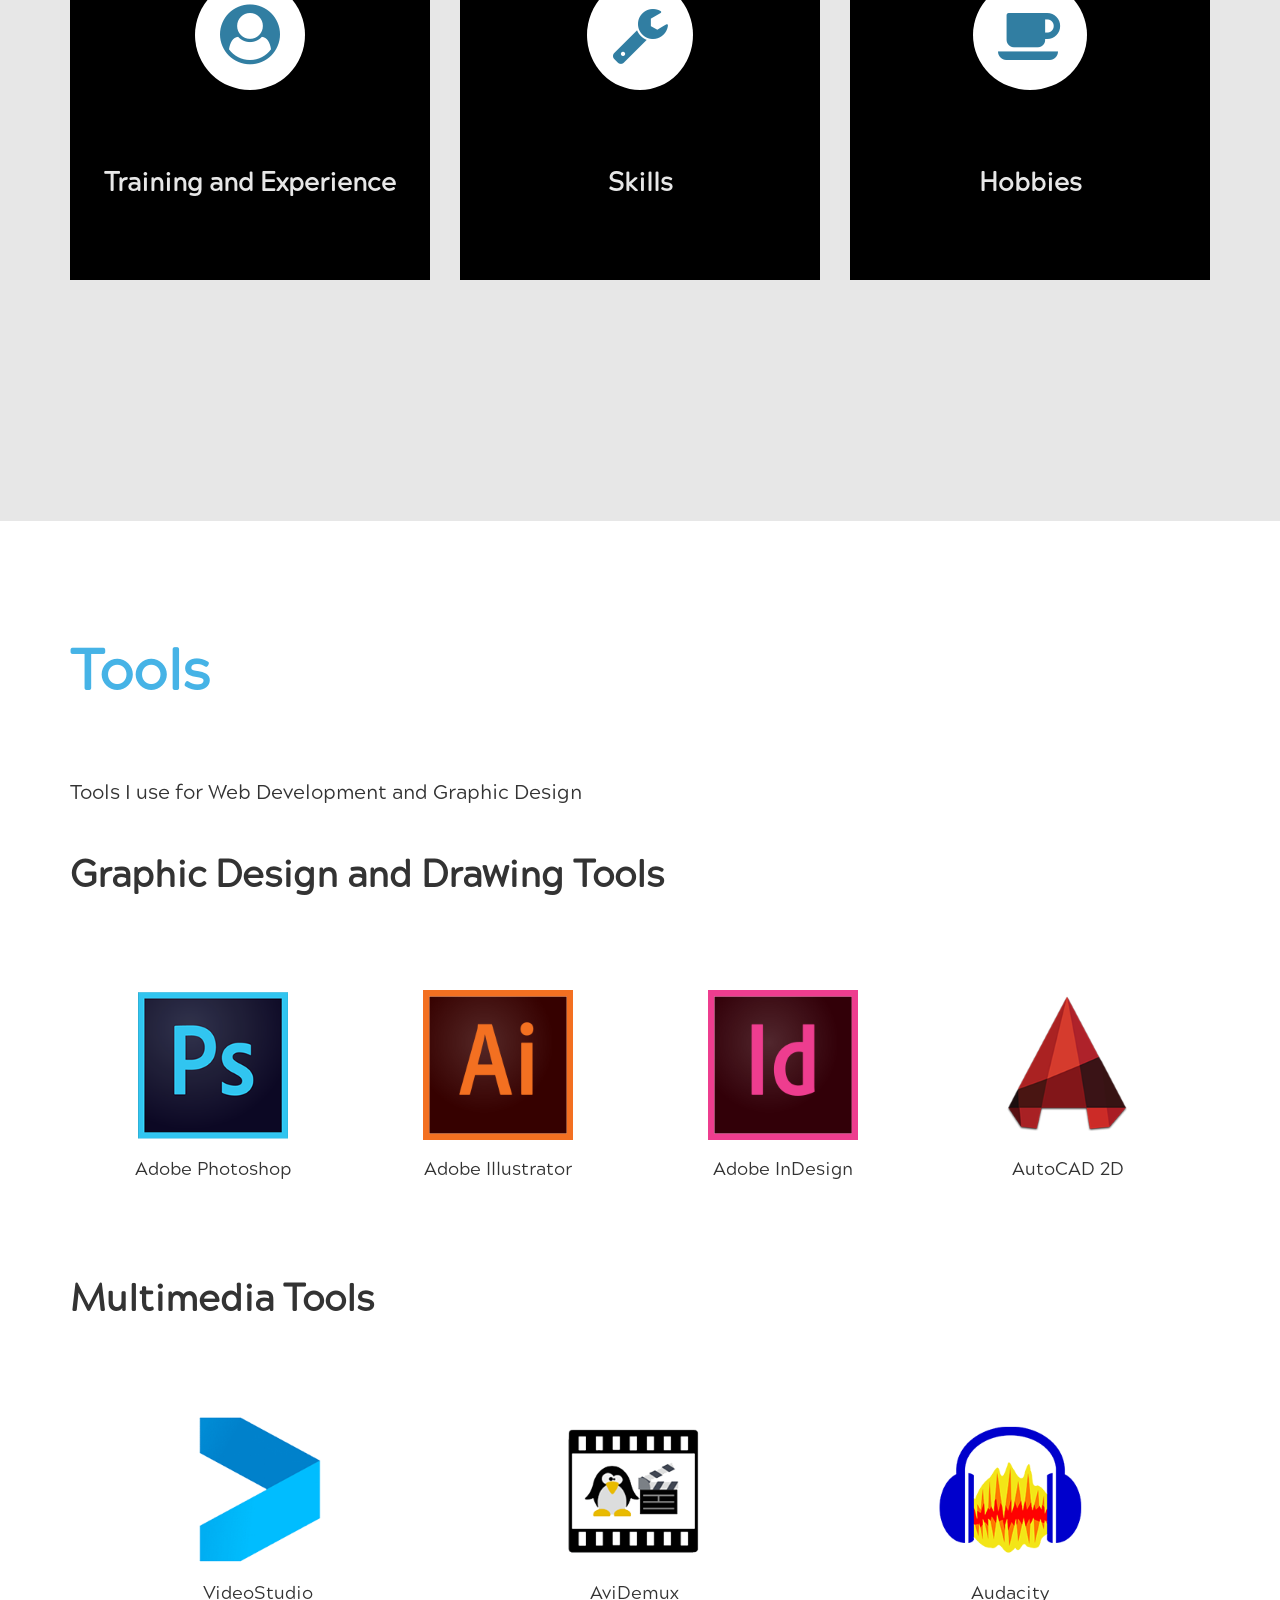
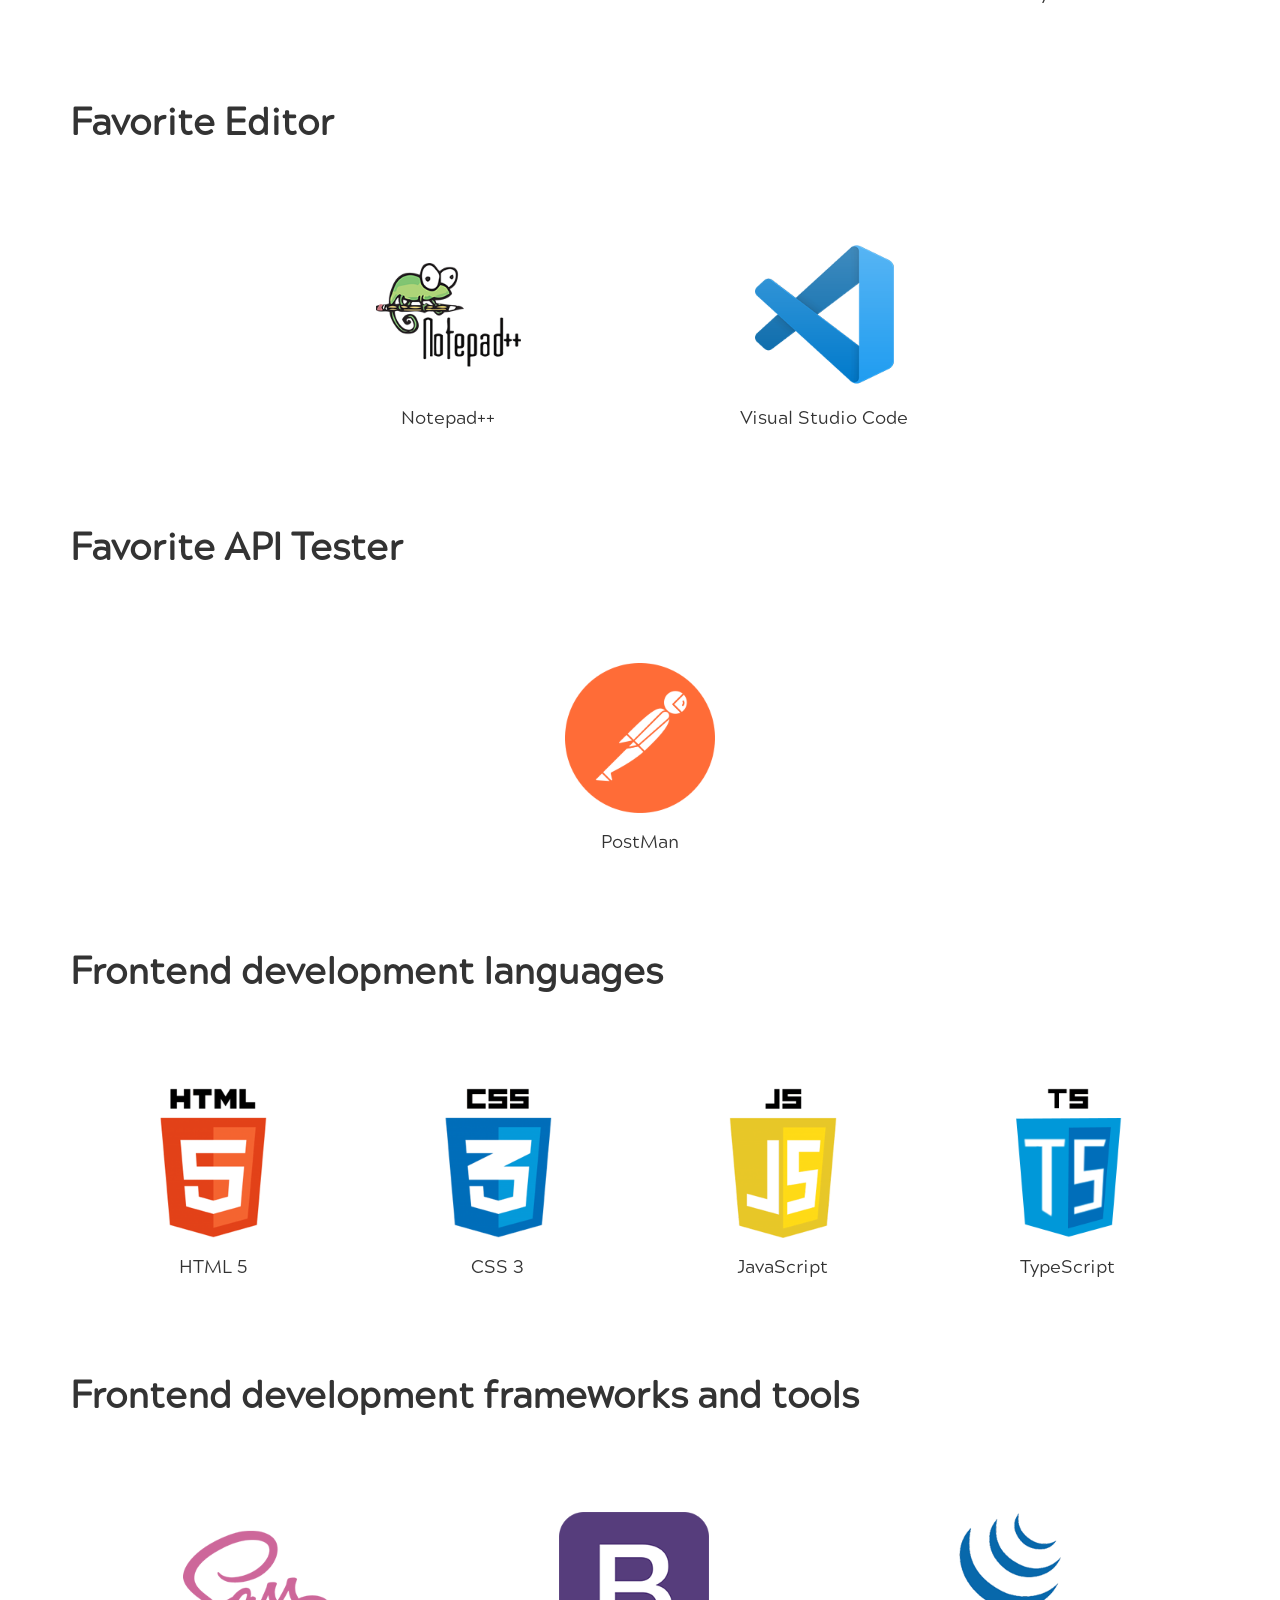
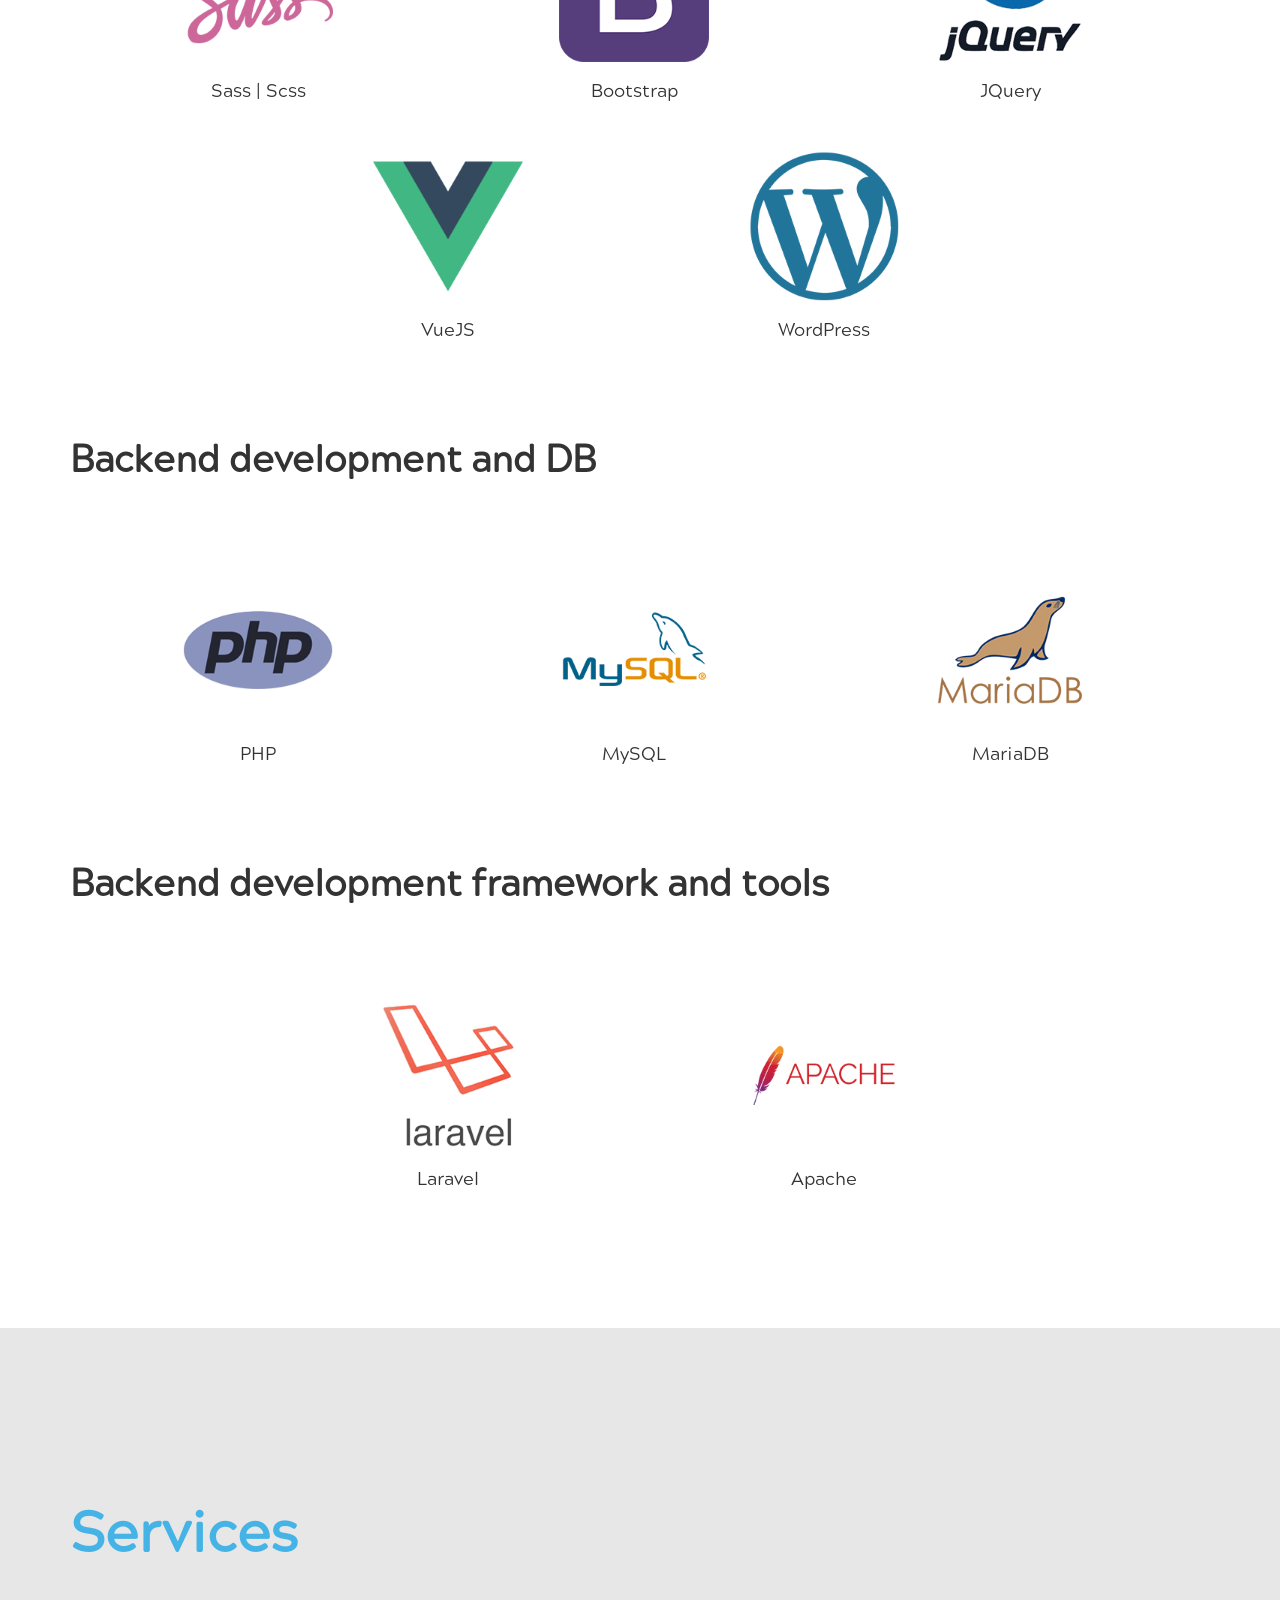
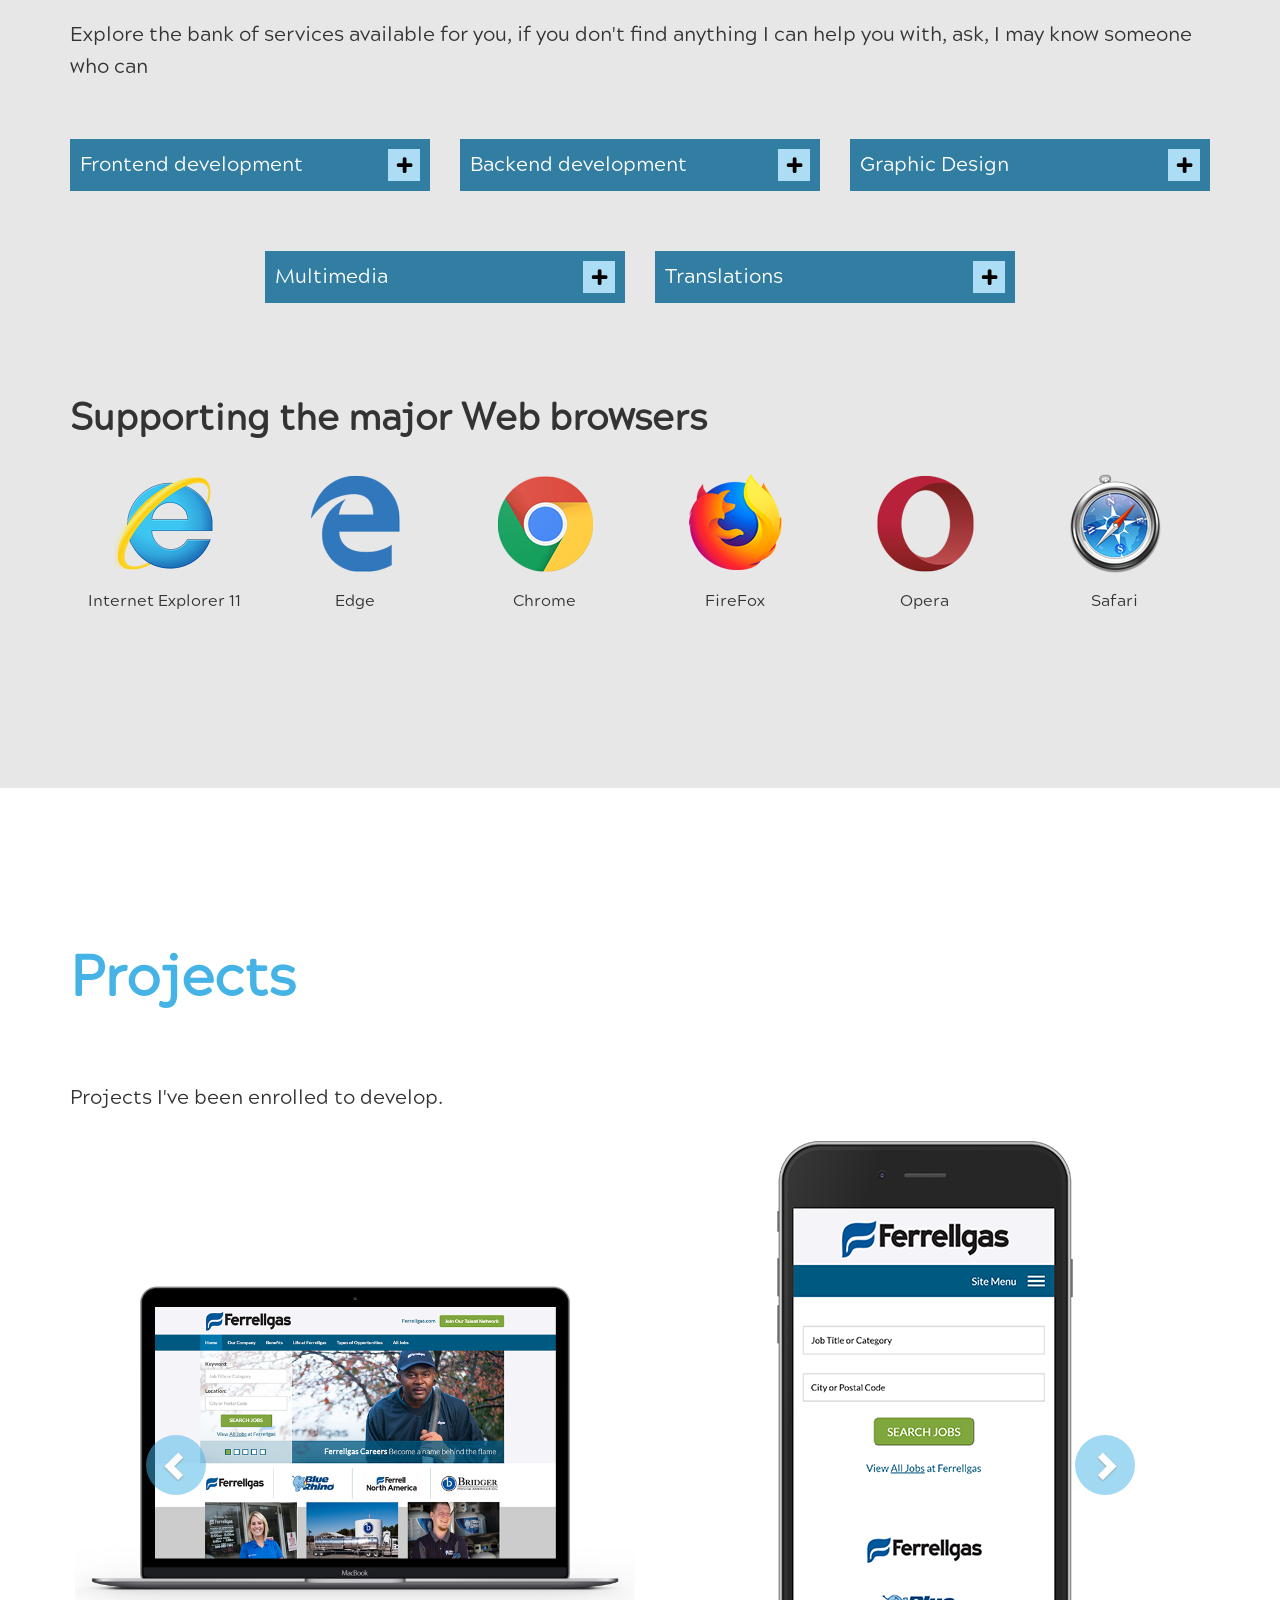
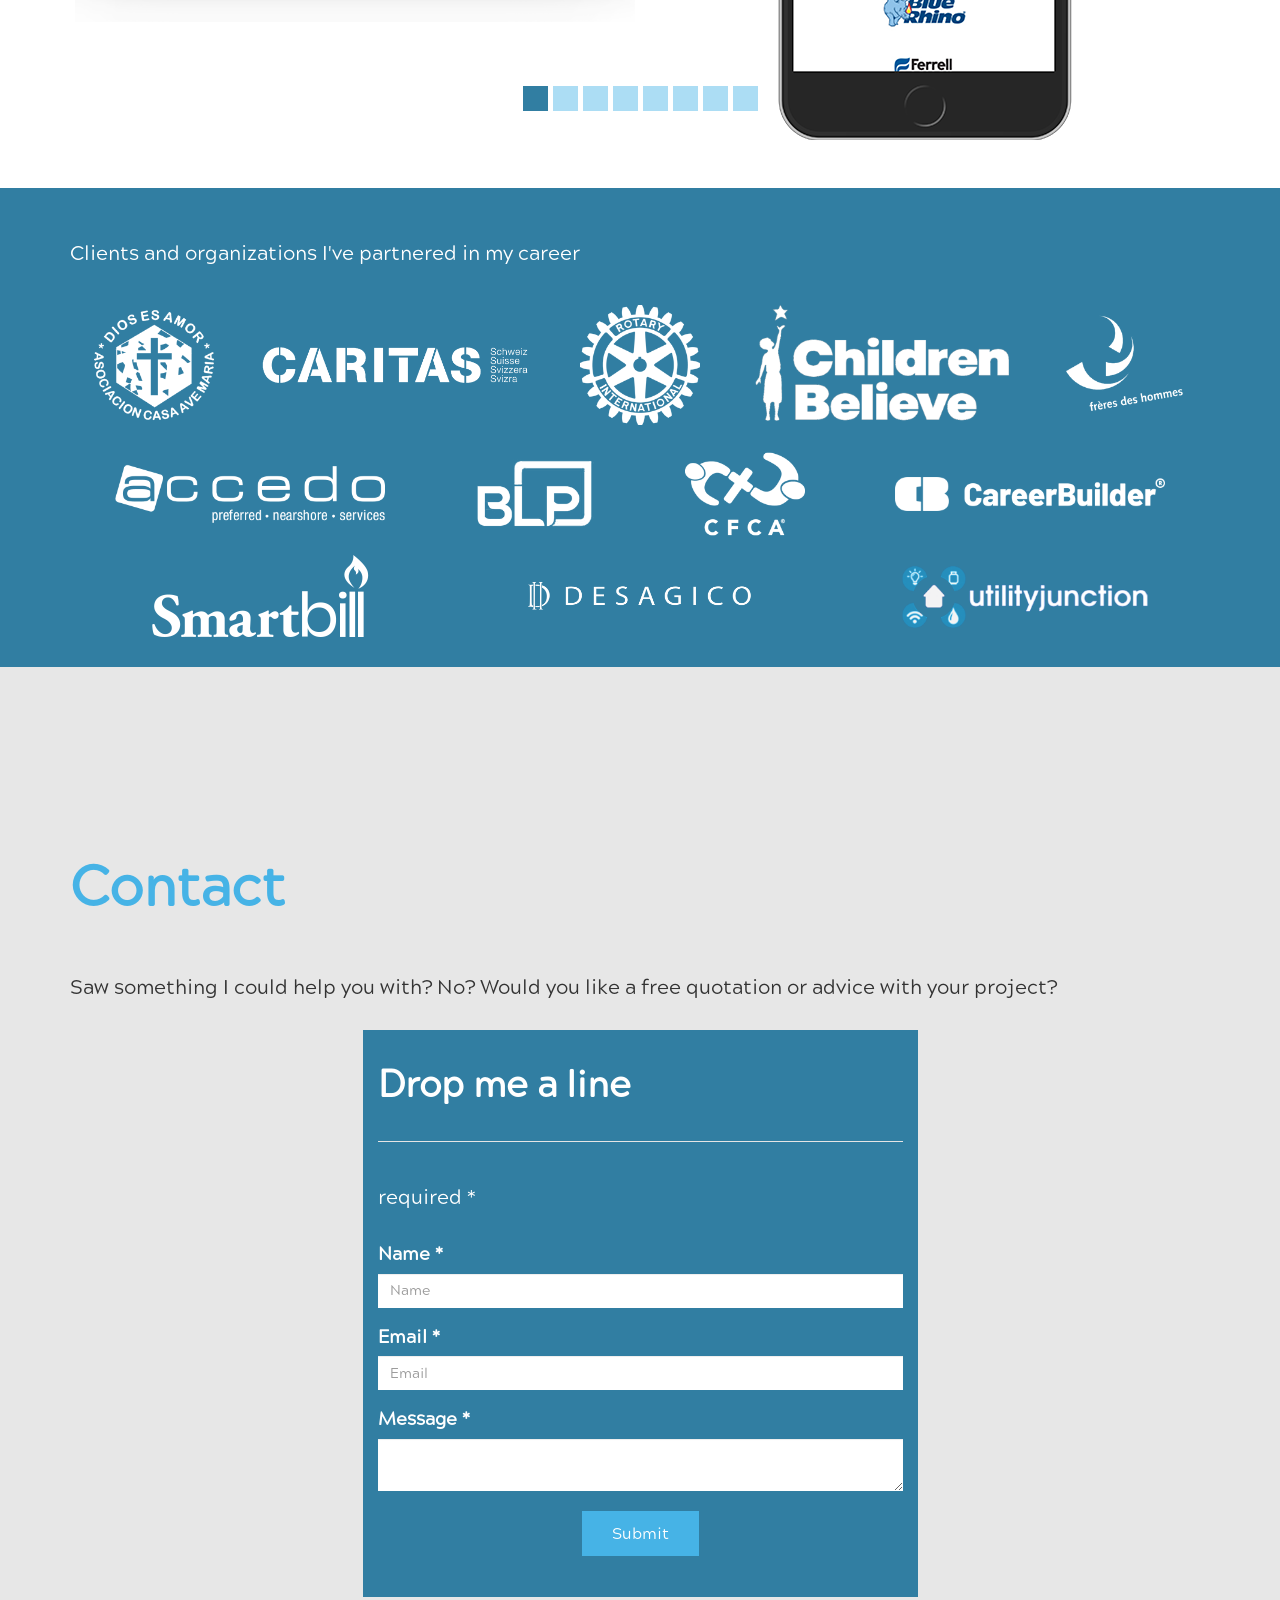
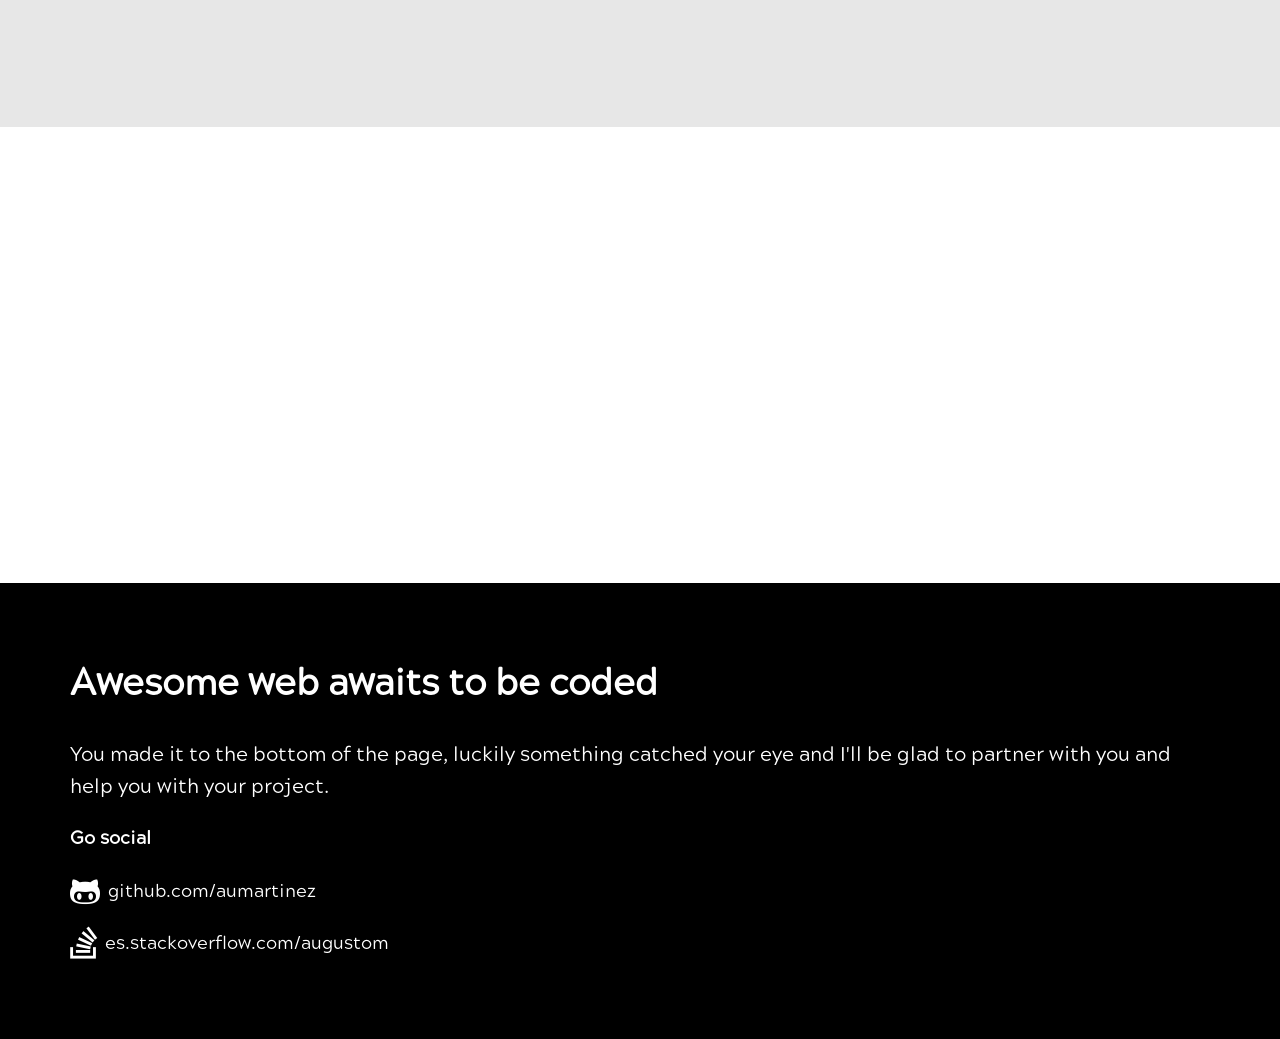
==== commit 6475ac23: "Added TypeScript icon" ====
--- a/index.html
+++ b/index.html
@@ -299,7 +299,7 @@
                     Graphic Design and Drawing Tools
                   </h3>
                   
-                  <ul class="icons-list">
+                  <ul class="icons-list row-4">
                     <li>
                       <img src="img/icon-ps.png" alt="Adobe PhotoShop" />
                       <span>Adobe Photoshop</span>
@@ -375,7 +375,7 @@
                     Frontend development languages
                   </h3>
                   
-                  <ul class="icons-list">
+                  <ul class="icons-list row-4">
                     <li>
                       <img src="img/icon-html5.png" alt="HTML 5" />
                       <span>HTML 5</span>
@@ -387,6 +387,10 @@
                     <li>
                       <img src="img/icon-js.png" alt="JavaScript" />
                       <span>JavaScript</span>
+                    </li>
+                    <li>
+                      <img src="img/icon-ts.png" alt="TypeScript" />
+                      <span>TypeScript</span>
                     </li>
                   </ul>
                 </div>
--- a/css/global.css
+++ b/css/global.css
@@ -978,6 +978,10 @@
     float: left;
   }
 
+  .icons-list.row-4 li {
+    width: 25%;
+  }
+
   .icons-2-center{
     margin-left: 16.66%;
   }
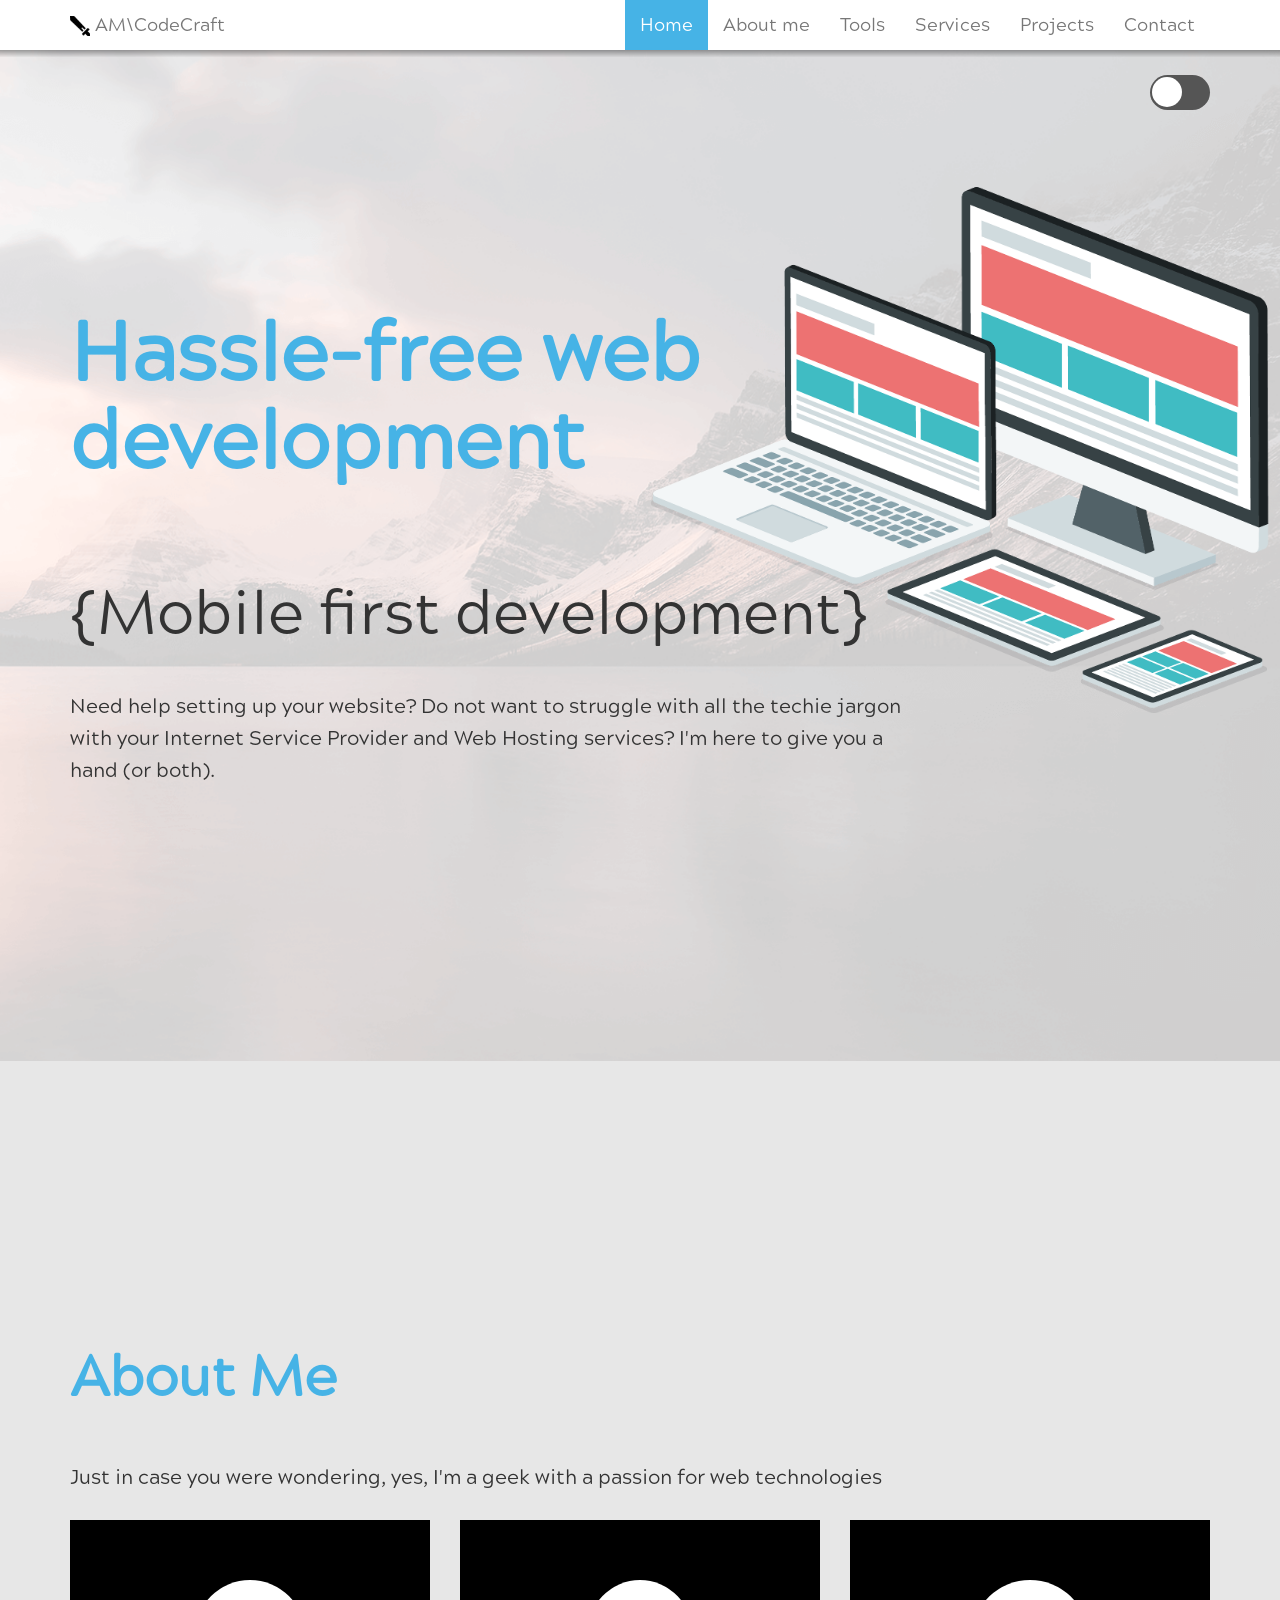
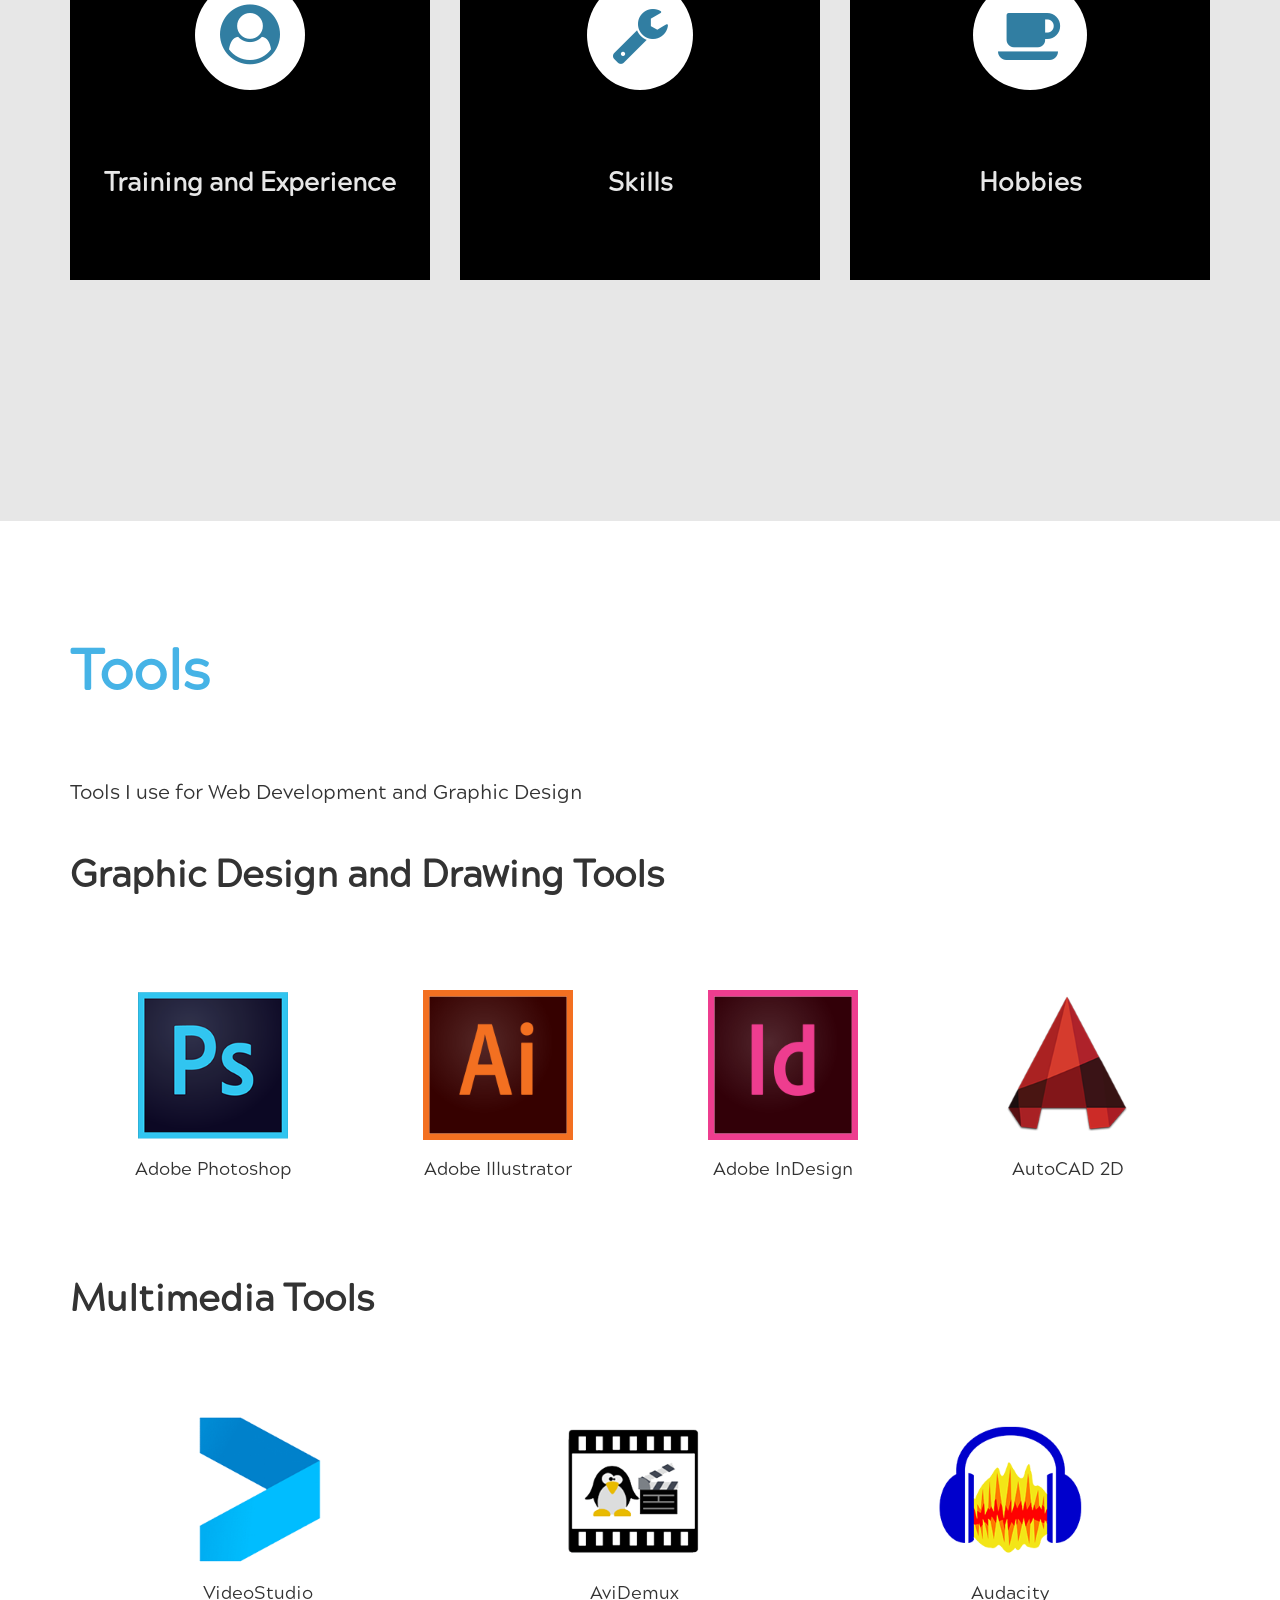
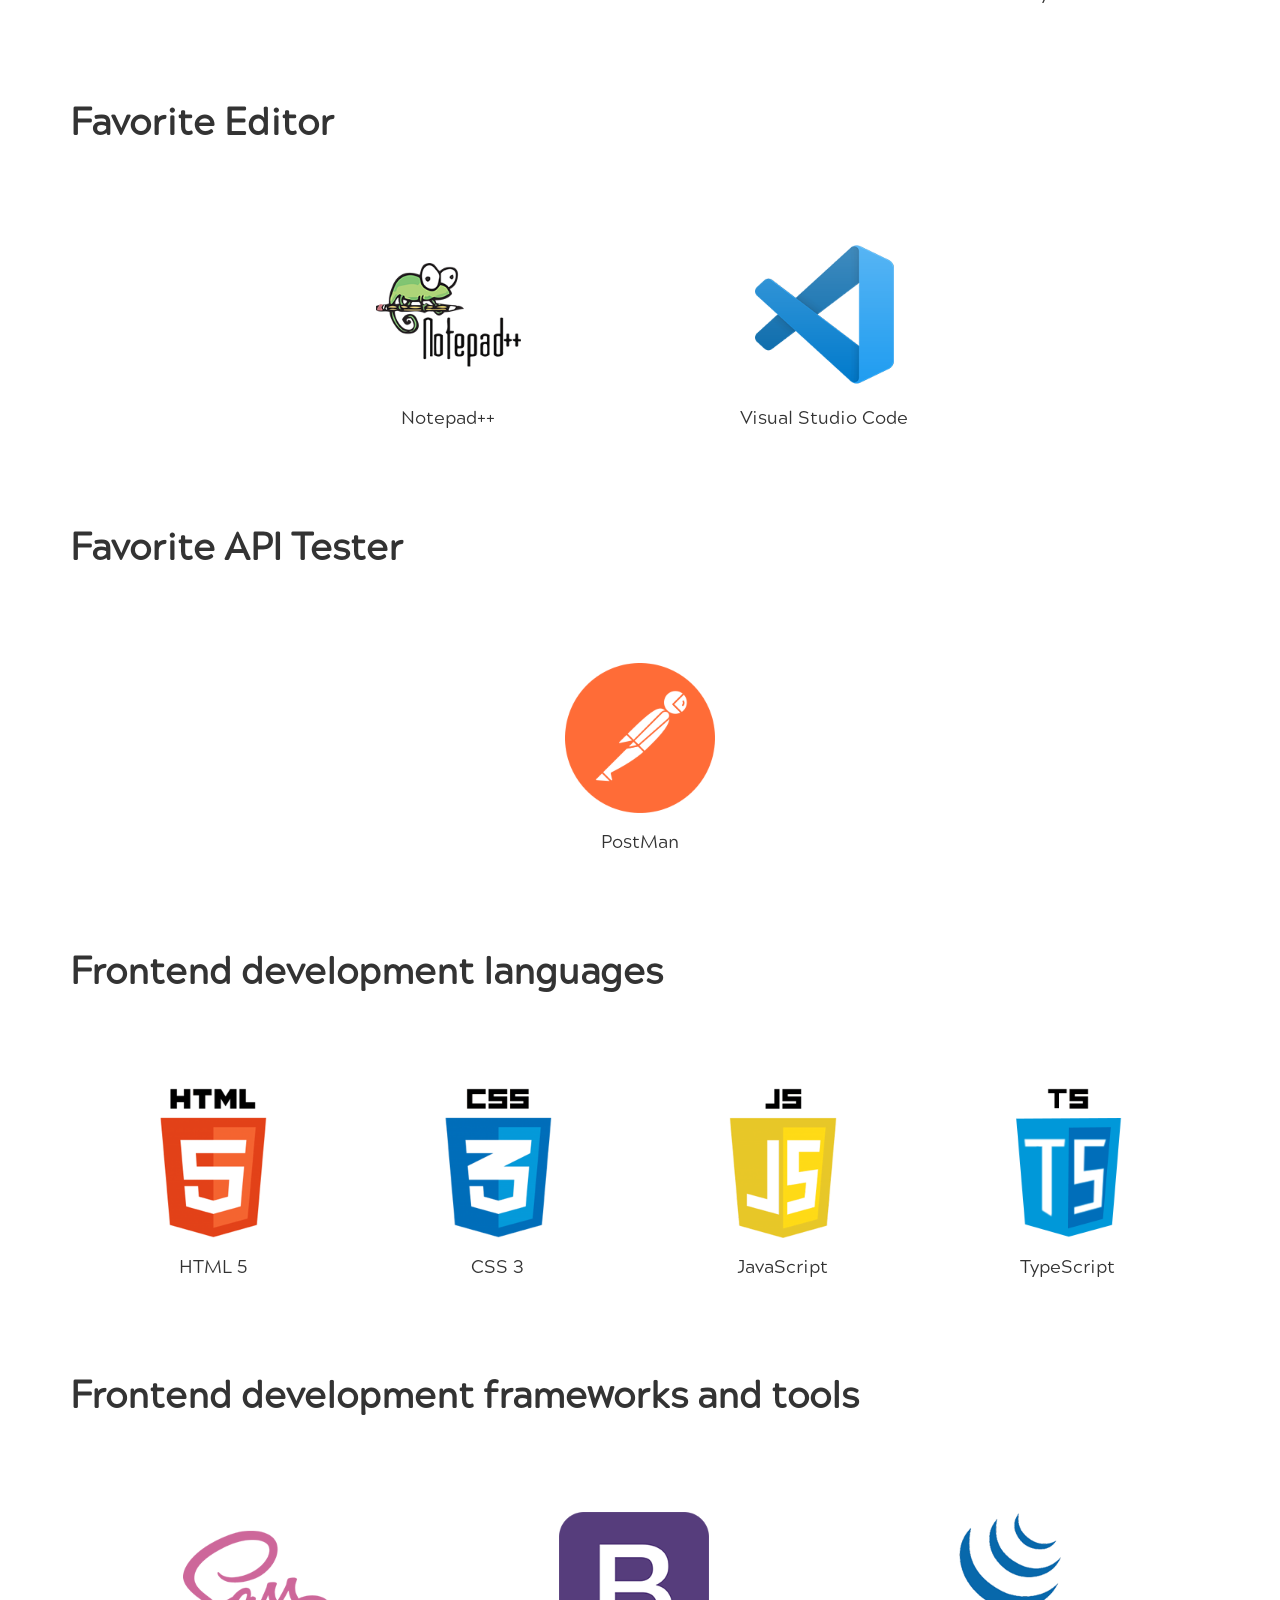
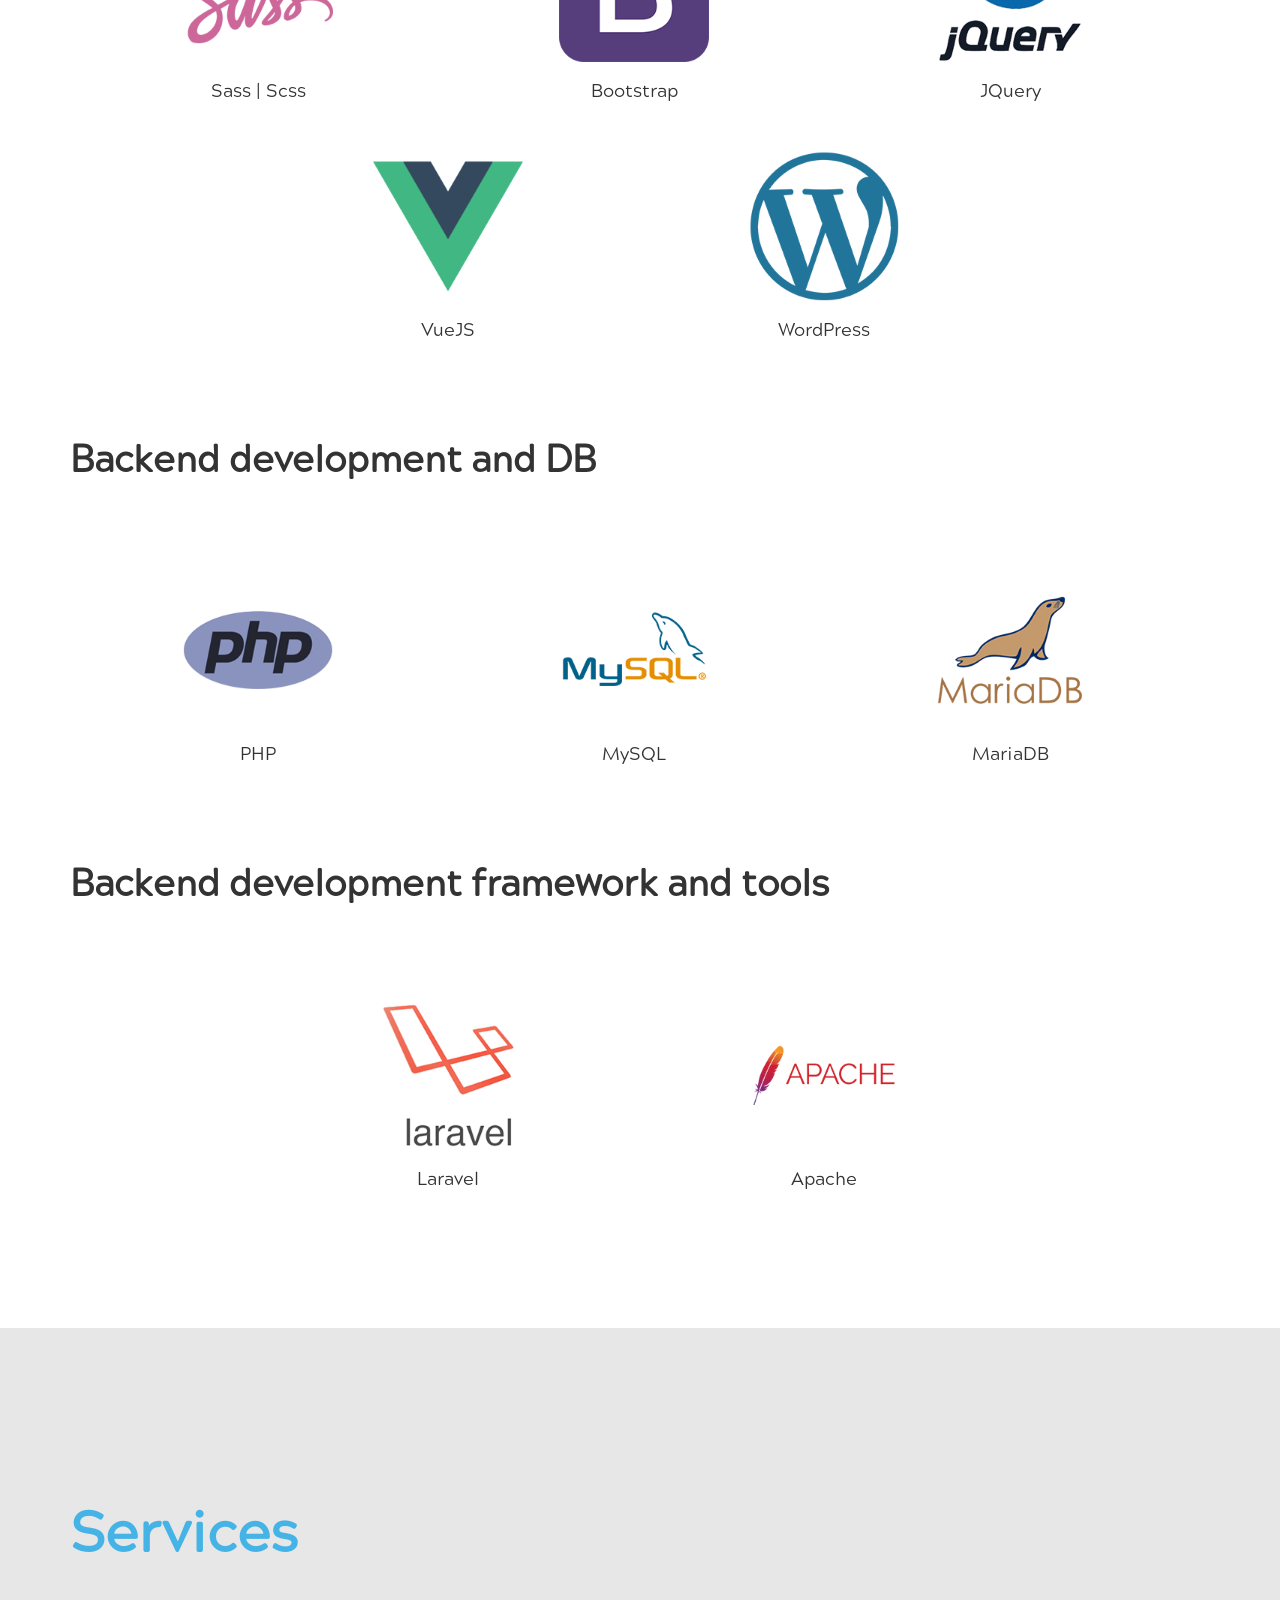
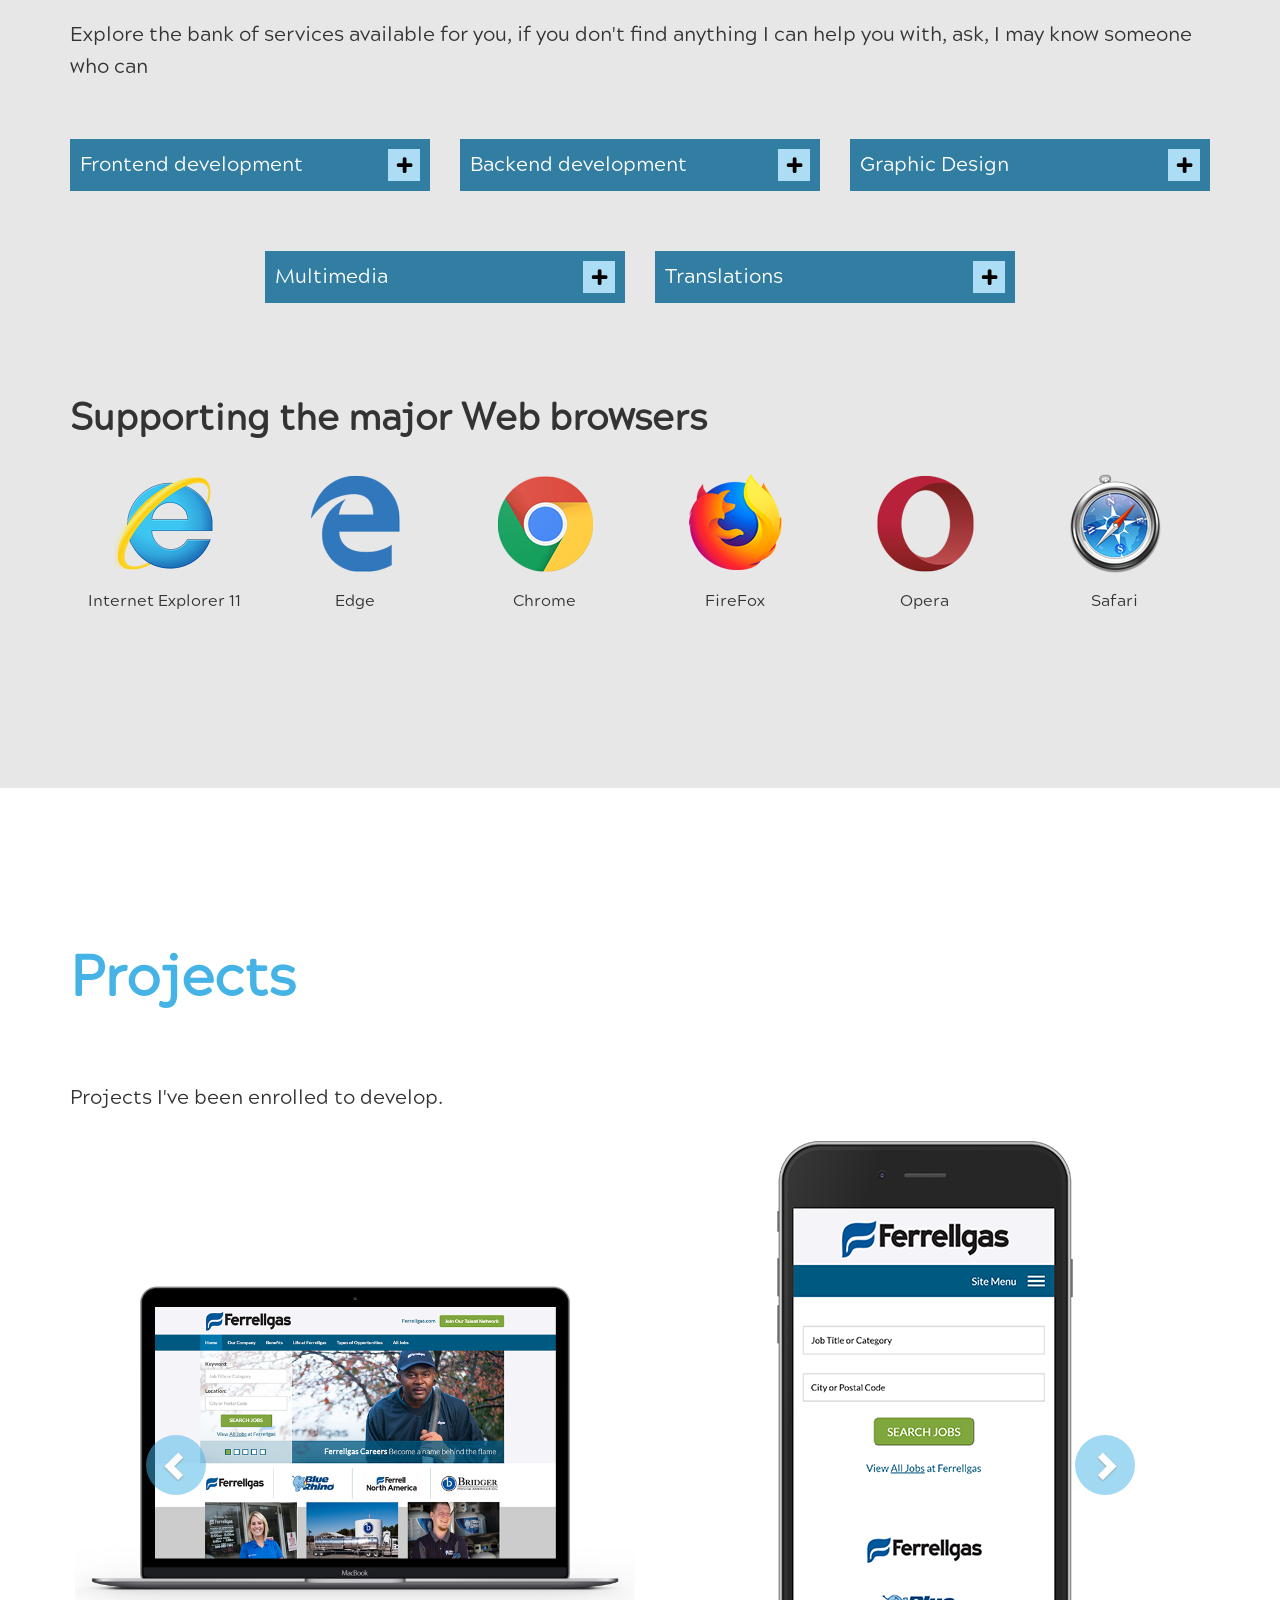
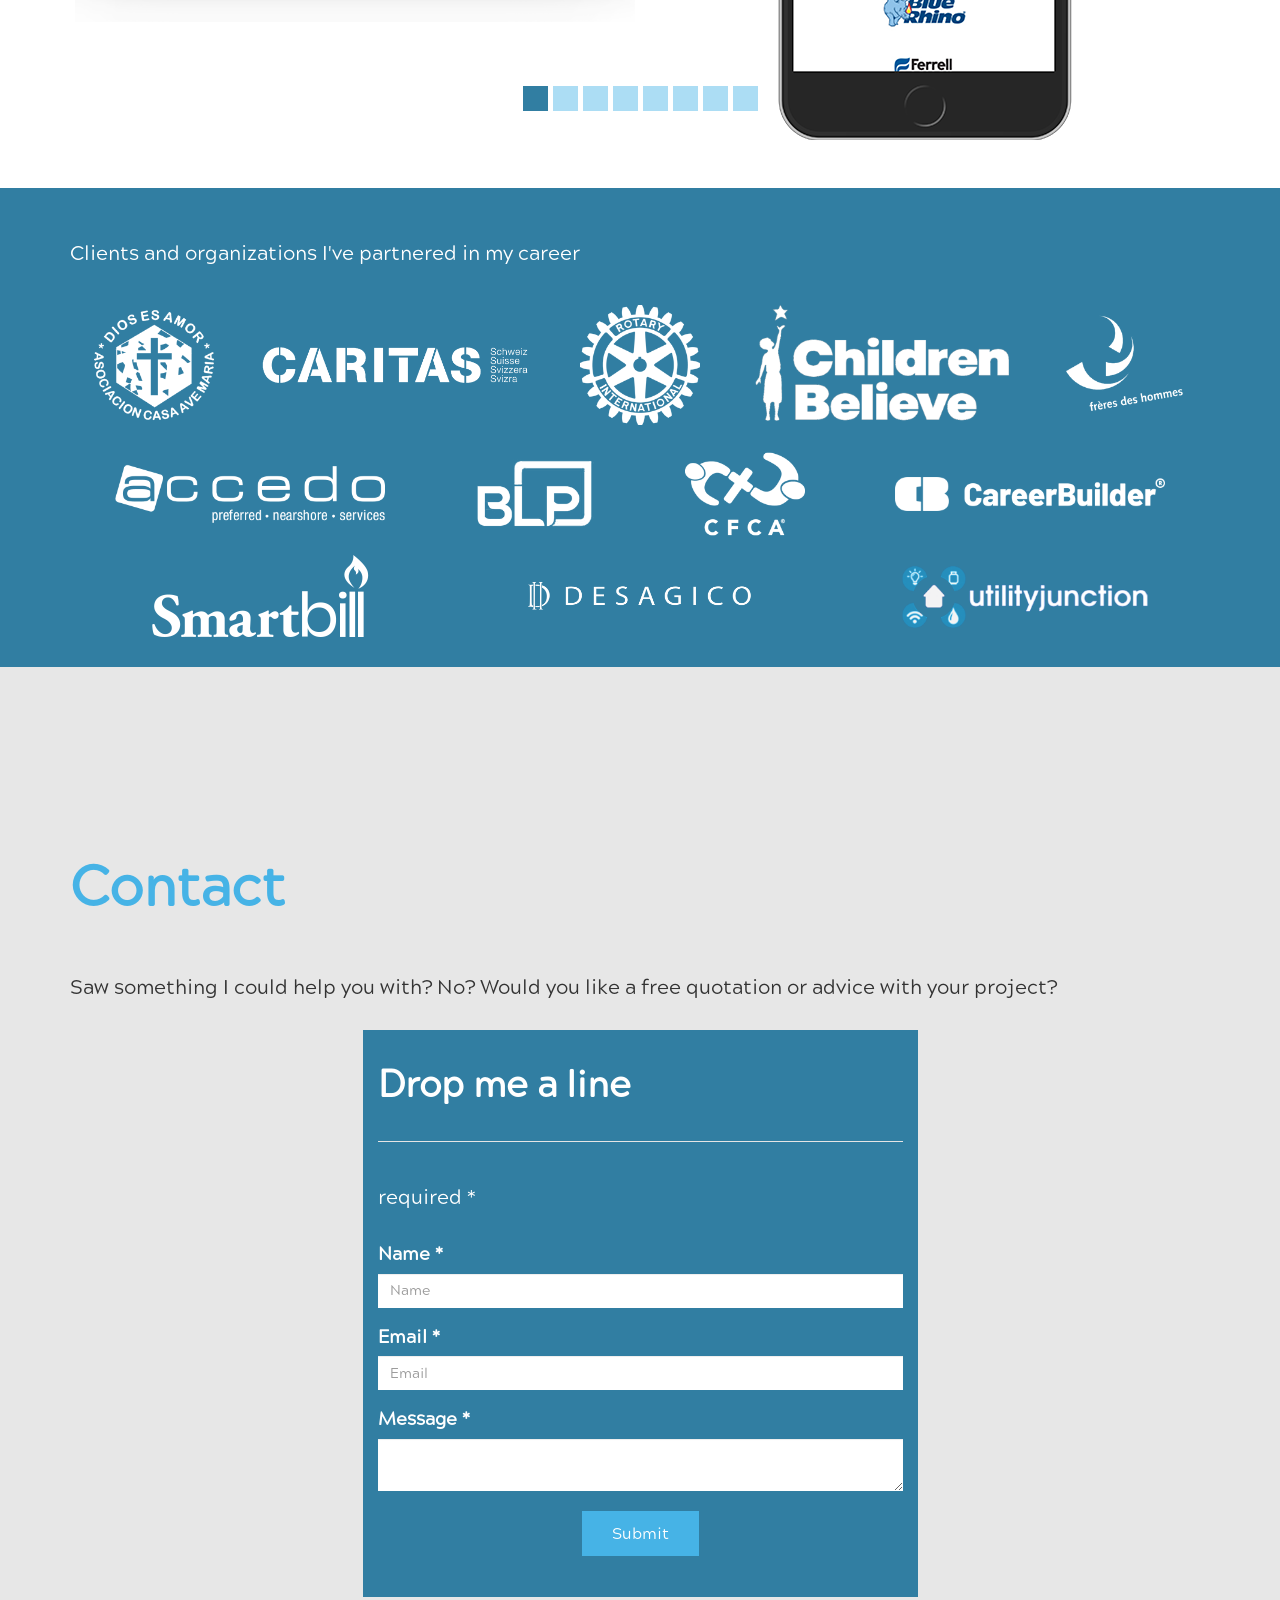
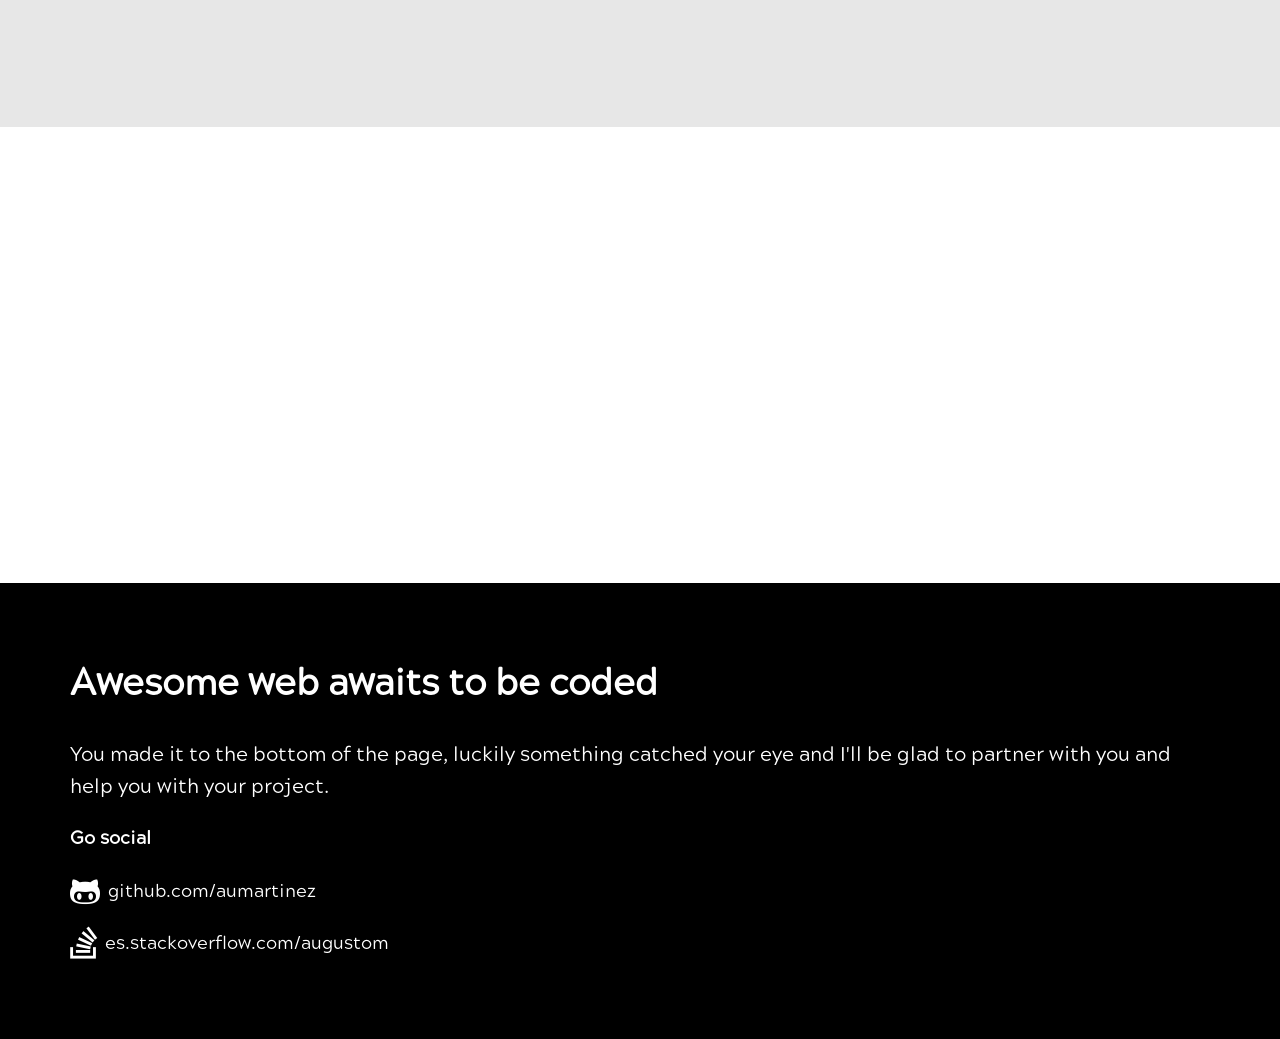
==== commit 15be301e: "Updated contact form url" ====
--- a/index.html
+++ b/index.html
@@ -739,7 +739,7 @@
               
               <div class="row">
                 <div class="col-sm-10 col-md-6 col-center">
-                  <form class="bg-secondary color-white" id="contact-form" action="https://accedo-gps.000webhostapp.com/contact.php" method="post">
+                  <form class="bg-secondary color-white" id="contact-form" action="https://d2v7zs8okmg714.cloudfront.net/contact.php" method="post">
                     <legend>
                       <h3 class="color-white">
                         Drop me a line
